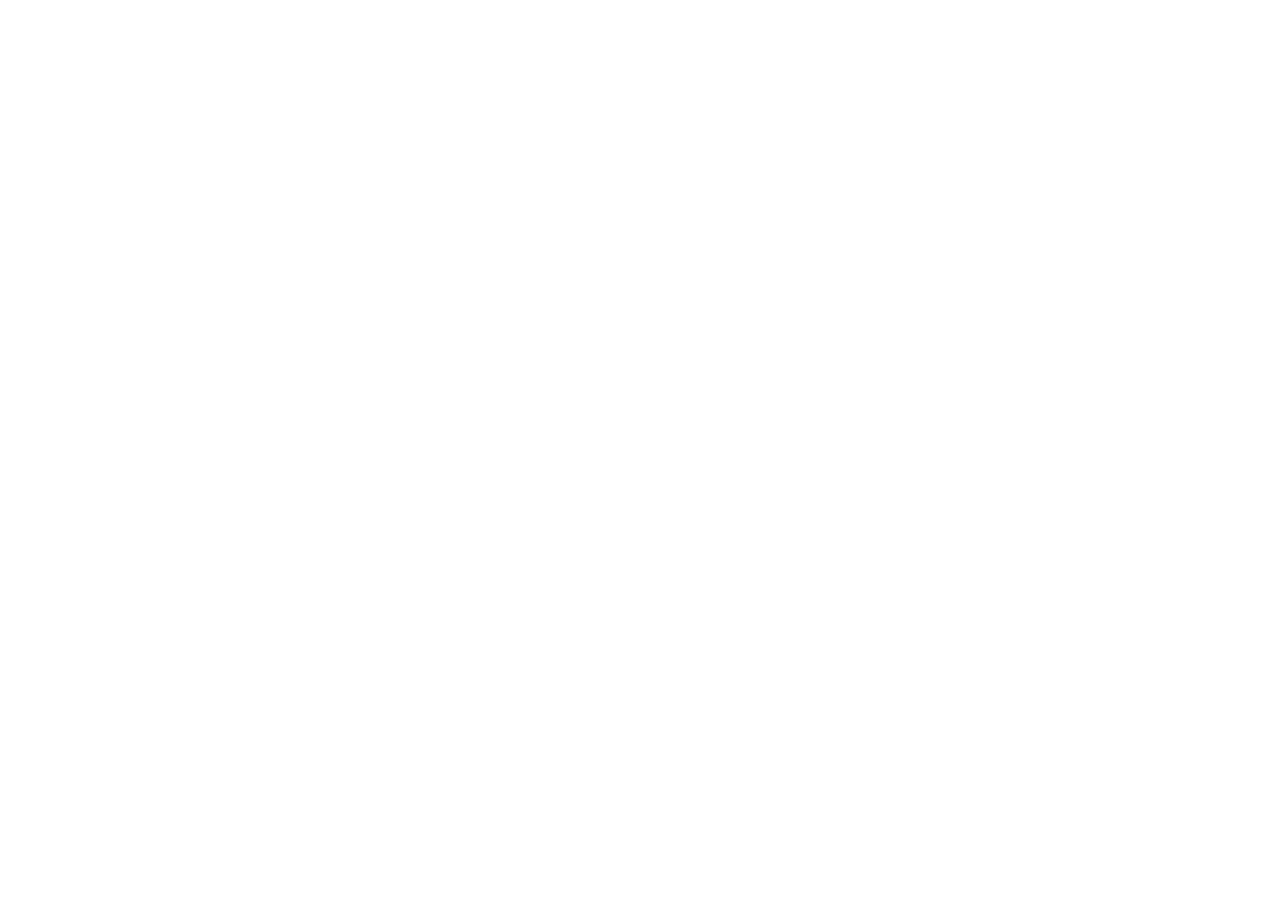
==== index.html @ b06f06a4 "works place changes" ====
<!DOCTYPE html>
<html lang="en">
  <head>
    <meta charset="UTF-8" />
    <meta name="viewport" content="width=device-width, initial-scale=1.0" />
    <title>Cricket-App</title>
</head>
<body>
    <!-- Ankush Works Place -->


    <!-- Rushabh Works Place -->


    
    <!-- Rishi Works Place -->
</body>
</html>
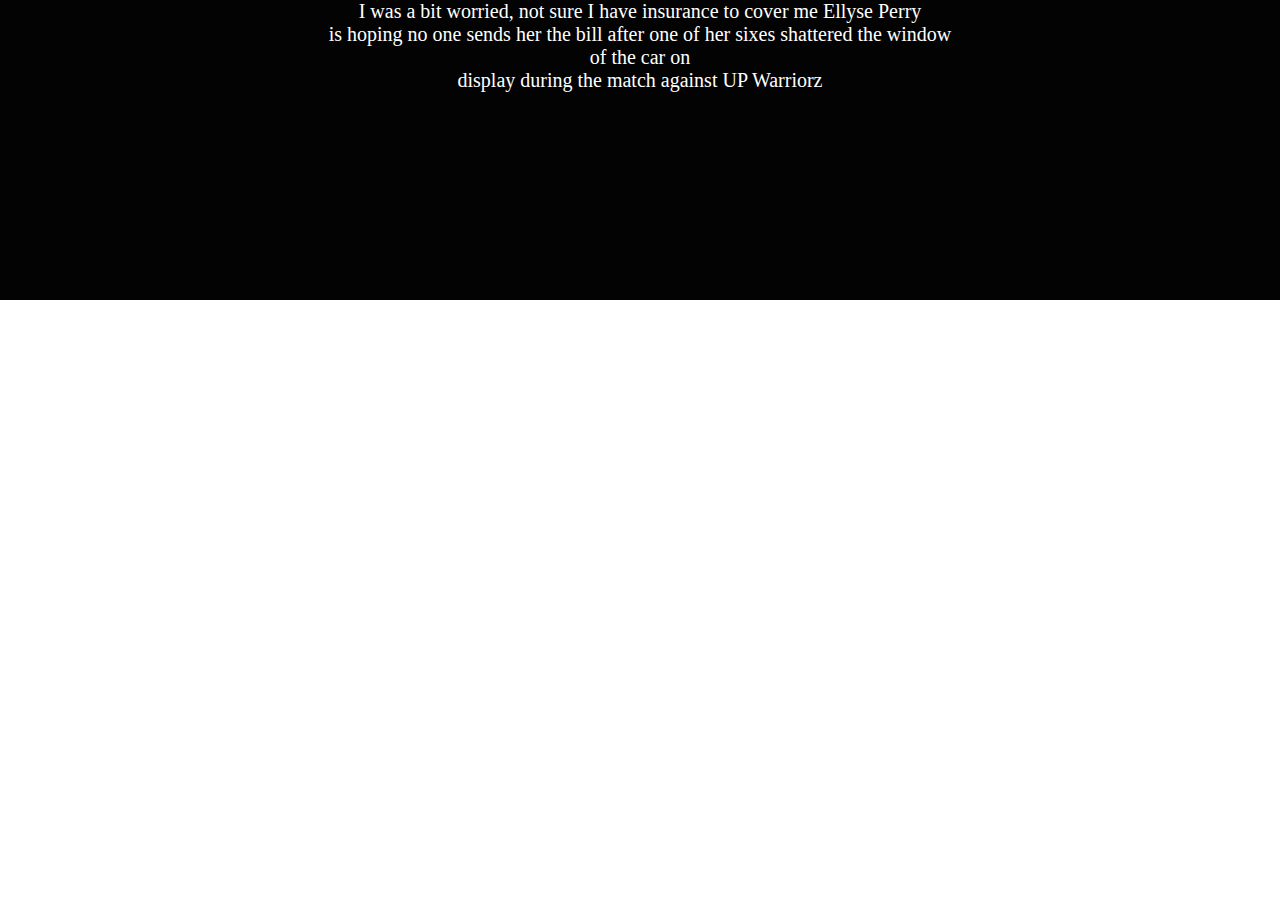
==== commit 28229ffe: "footer changes" ====
--- a/index.html
+++ b/index.html
@@ -1,18 +1,45 @@
 <!DOCTYPE html>
 <html lang="en">
-  <head>
+
+<head>
     <meta charset="UTF-8" />
     <meta name="viewport" content="width=device-width, initial-scale=1.0" />
     <title>Cricket-App</title>
+    <link rel="stylesheet" href="rishi.css">
 </head>
+
 <body>
     <!-- Ankush Works Place -->
 
+    
 
     <!-- Rushabh Works Place -->
 
 
-    
+
     <!-- Rishi Works Place -->
+    <footer>
+        <div id="footer-para">
+            <div class="text-center">
+                <p>
+                    I was a bit worried, not sure I have insurance to cover me
+                    Ellyse Perry
+                </p>
+                <p>
+                    is hoping no one sends her the bill after one of her sixes shattered the window of the car on
+                </p> 
+                <p>
+                    display during the match against UP Warriorz
+                </p>
+            </div>
+        </div>
+        <div id="footer-nav">
+
+        </div>
+        <div id="footer-copyright">
+
+        </div>
+    </footer>
 </body>
-</html>
+
+</html>--- a/rishi.css
+++ b/rishi.css
@@ -0,0 +1,25 @@
+*{
+    padding: 0;
+    margin: 0;
+    box-sizing: border-box;
+}
+/* Golbal Class */
+.text-center{
+    text-align: center;
+}
+
+/* Footer Css */
+
+#footer-para{
+    width: 100%;
+    background-color: #030303;
+    height: 300px;
+    color: white;
+}
+
+#footer-para p{
+    width: 50%;
+    margin: auto;
+    
+    font-size: 20px;
+}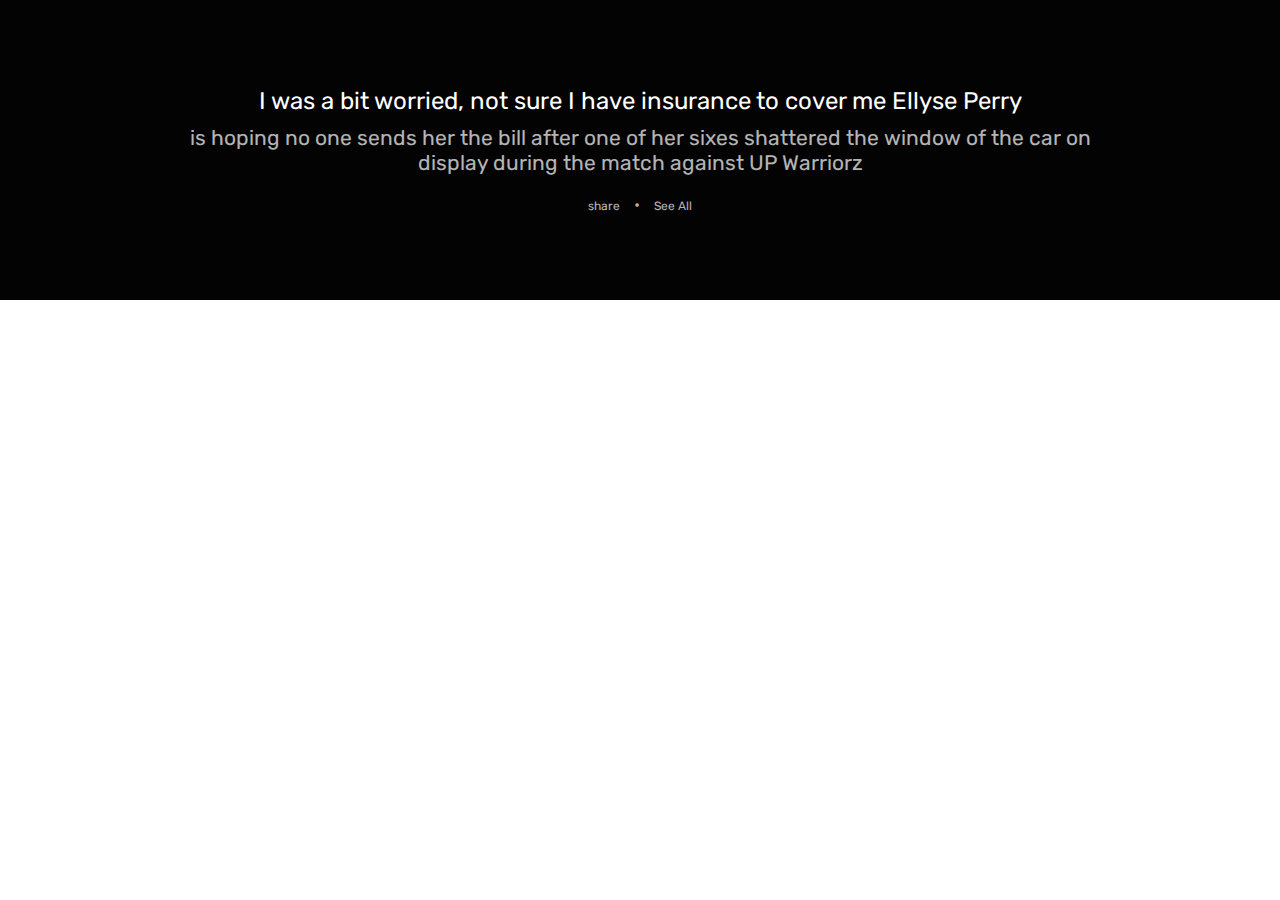
==== commit 75378ee8: "footer changes" ====
--- a/index.html
+++ b/index.html
@@ -11,7 +11,7 @@
 <body>
     <!-- Ankush Works Place -->
 
-    
+
 
     <!-- Rushabh Works Place -->
 
@@ -21,16 +21,22 @@
     <footer>
         <div id="footer-para">
             <div class="text-center">
-                <p>
-                    I was a bit worried, not sure I have insurance to cover me
-                    Ellyse Perry
+                <p class="text-24 margin-bottom-10">
+                    I was a bit worried, not sure I have insurance to cover me Ellyse Perry
                 </p>
-                <p>
+
+                <p class="text-seventy-percent text-21">
                     is hoping no one sends her the bill after one of her sixes shattered the window of the car on
-                </p> 
-                <p>
-                    display during the match against UP Warriorz
                 </p>
+                <p class="text-seventy-percent text-21">display during the match against UP Warriorz</p>
+
+                <p class="text-seventy-percent m-top">
+                    <span><a href="">share</a></span>
+                    <span>&#x2022;</span>
+                    <span><a href="">See All</a></span>
+                </p>
+
+
             </div>
         </div>
         <div id="footer-nav">
--- a/rishi.css
+++ b/rishi.css
@@ -1,3 +1,13 @@
+@import url('https://fonts.googleapis.com/css2?family=Rubik&display=swap');
+/* <uniquifier>: Use a unique and descriptive class name
+
+.rubik-<uniquifier> {
+  font-family: "Rubik", sans-serif;
+  font-optical-sizing: auto;
+  font-weight: 400;
+  font-style: normal;
+} */
+
 *{
     padding: 0;
     margin: 0;
@@ -8,18 +18,45 @@
     text-align: center;
 }
 
+.text-21{
+    font-size: 21px;
+}
+.text-24{
+    font-size: 24px;
+}
+.margin-bottom-10{
+    margin-bottom: 10px;
+}
+.text-seventy-percent{
+    opacity: 70%;
+}
+
 /* Footer Css */
+
+footer{
+    font-family: "Rubik",sans-serif;
+}
 
 #footer-para{
     width: 100%;
     background-color: #030303;
     height: 300px;
     color: white;
+    display: flex;
+    justify-content: center;
+    align-items: center;
 }
-
-#footer-para p{
-    width: 50%;
-    margin: auto;
-    
-    font-size: 20px;
+.m-top{
+    margin: 20px 0 0 0;
+}
+#footer-para span{
+    margin: 0 5px;
+}
+#footer-para span a{
+    text-decoration: none;
+    color: white;
+    font-size: 12px;
+}
+#footer-para span a:hover{
+    color: #027AB1;
 }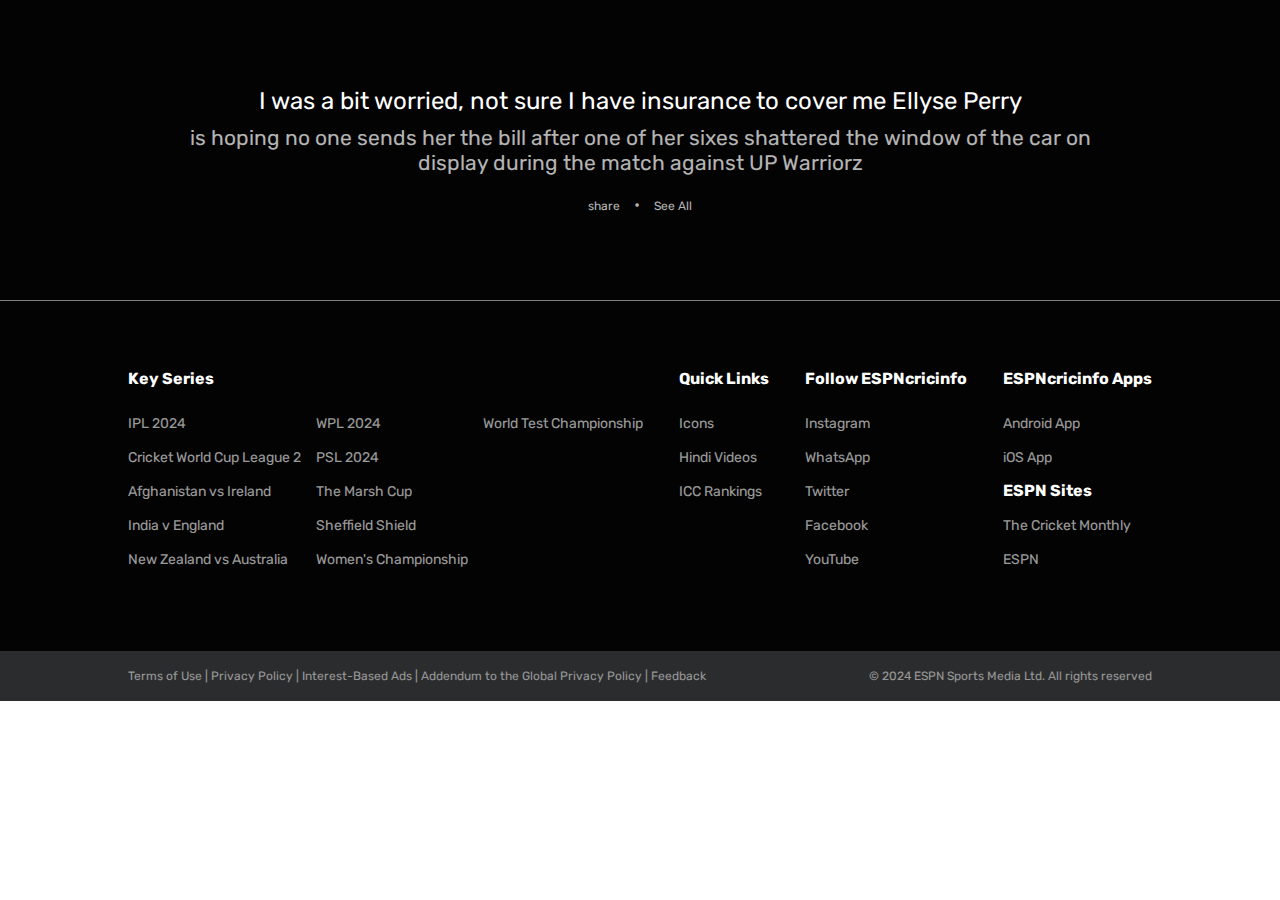
==== commit 6aa7984b: "footer complete" ====
--- a/index.html
+++ b/index.html
@@ -6,6 +6,7 @@
     <meta name="viewport" content="width=device-width, initial-scale=1.0" />
     <title>Cricket-App</title>
     <link rel="stylesheet" href="rishi.css">
+    <link rel="stylesheet" href="https://cdnjs.cloudflare.com/ajax/libs/font-awesome/6.5.1/css/all.min.css" integrity="sha512-DTOQO9RWCH3ppGqcWaEA1BIZOC6xxalwEsw9c2QQeAIftl+Vegovlnee1c9QX4TctnWMn13TZye+giMm8e2LwA==" crossorigin="anonymous" referrerpolicy="no-referrer" />
 </head>
 
 <body>
@@ -19,9 +20,11 @@
 
     <!-- Rishi Works Place -->
     <footer>
+        <!-- 1st part -->
         <div id="footer-para">
             <div class="text-center">
-                <p class="text-24 margin-bottom-10">
+                <p class="text-28"><i class="fa-solid fa-quote-left"></i></p>
+                <p class="text-24 mb-10">
                     I was a bit worried, not sure I have insurance to cover me Ellyse Perry
                 </p>
 
@@ -39,13 +42,95 @@
 
             </div>
         </div>
+
+        <hr width="100%" size="1" color="grey"/>
+
+        <!-- 2nd part -->
         <div id="footer-nav">
+            <div class="footer-nav-container">
+                <div class="footer-nav-conatiner-content">
+                    <!-- 1 -->
+                    <div id="nav-container-1">
+                        <h4 class="mb-10">Key Series</h4>
+                        <div id="nav-container-box">
+                            <div>
+                                <p><a href="#">IPL 2024</a></p>
+                                <p><a href="#">Cricket World Cup League 2</a></p>
+                                <p><a href="#">Afghanistan vs Ireland</a></p>
+                                <p><a href="#">India v England</a></p>
+                                <p><a href="#">New Zealand vs Australia</a></p>
+                            </div>
+                            <div>
+                                <p><a href="#">WPL 2024</a></p>
+                                <p><a href="#">PSL 2024</a></p>
+                                <p><a href="#">The Marsh Cup</a></p>
+                                <p><a href="#">Sheffield Shield</a></p>
+                                <p><a href="#">Women's Championship</a></p>
+                            </div>
+                            <div>
+                                <p><a href="#">World Test Championship</a></p>
+                            </div>
+                        </div>
+                    </div>
+                    <!-- 2 -->
+                    <div id="nav-container-1">
+                        <h4 class="mb-10">Quick Links</h4>
+                        <div id="nav-container-box">
+                            <div>
+                                <p><a href="#">Icons</a></p>
+                                <p><a href="#">Hindi Videos</a></p>
+                                <p><a href="#">ICC Rankings</a></p>
+                            </div>
+                        </div>
+                    </div>
+                    <!-- 3 -->
+                    <div id="nav-container-1">
+                        <h4 class="mb-10">Follow ESPNcricinfo</h4>
+                        <div id="nav-container-box">
+                            <div>
+                                <p><a href="#">Instagram</a></p>
+                                <p><a href="#">WhatsApp</a></p>
+                                <p><a href="#">Twitter</a></p>
+                                <p><a href="#">Facebook</a></p>
+                                <p><a href="#">YouTube</a></p>
+                            </div>
+                        </div>
+                    </div>
+                    <!-- 4 -->
+                    <div id="nav-container-1">
+                        <h4 class="mb-10">ESPNcricinfo Apps</h4>
+                        <div id="nav-container-box">
+                            <div>
+                                <p><a href="#">Android App</a></p>
+                                <p><a href="#">iOS App</a></p>
+                                <h4 class="mb-10">ESPN Sites</h4>
+                                <p><a href="#">The Cricket Monthly</a></p>
+                                <p><a href="#">ESPN</a></p>
+                            </div>
+                        </div>
+                    </div>
+                    
+                </div>
+            </div>
+        </div>
 
-        </div>
         <div id="footer-copyright">
-
+            <div class="copyright-box">
+                <div>
+                    <p>
+                        Terms of Use | Privacy Policy | Interest-Based Ads | Addendum to the Global Privacy Policy | Feedback 
+                    </p>
+                </div>
+                <div>
+                    <p>
+                        © 2024 ESPN Sports Media Ltd. All rights reserved
+                    </p>
+                </div>
+            </div>
         </div>
     </footer>
+
+    
 </body>
 
 </html>--- a/rishi.css
+++ b/rishi.css
@@ -24,7 +24,7 @@
 .text-24{
     font-size: 24px;
 }
-.margin-bottom-10{
+.mb-10{
     margin-bottom: 10px;
 }
 .text-seventy-percent{
@@ -33,6 +33,7 @@
 
 /* Footer Css */
 
+/* 1st part */
 footer{
     font-family: "Rubik",sans-serif;
 }
@@ -59,4 +60,64 @@
 }
 #footer-para span a:hover{
     color: #027AB1;
+}
+.text-28{
+    font-size: 28px;
+}
+
+/* 2nd part*/
+
+#footer-nav{
+    width: 100%;
+    height: 350px;
+    background-color: #030303;
+    display: flex;
+    align-items: center;
+}
+.footer-nav-container{
+    /* background-color: darkred; */
+    width: 100%;
+}
+.footer-nav-conatiner-content{
+    margin: 0 10%;
+    display: flex;
+    justify-content: space-between;
+    /* background-color: beige; */
+}
+#nav-container-1 h4{
+    color: white;
+}
+#nav-container-box{
+    display: flex;
+    gap: 15px;
+}
+#nav-container-box p{
+    margin: 15px 0;
+}
+#nav-container-box p a{
+    text-decoration: none;
+    color: white;
+    opacity: 60%;
+    font-size: 14px;
+}
+#nav-container-box p a:hover{
+    border-bottom: 0.5px solid white;
+}
+
+/* 3rd part (copyright) */
+#footer-copyright{
+    width: 100%;
+    height: 50px;
+    background-color: #2B2C2D;
+    display: flex;
+    align-items: center;
+}
+.copyright-box{
+    margin: auto;
+    width: 80%;
+    display: flex;
+    justify-content: space-between;
+    font-size: 12px;
+    color: white;
+    opacity: 50%;
 }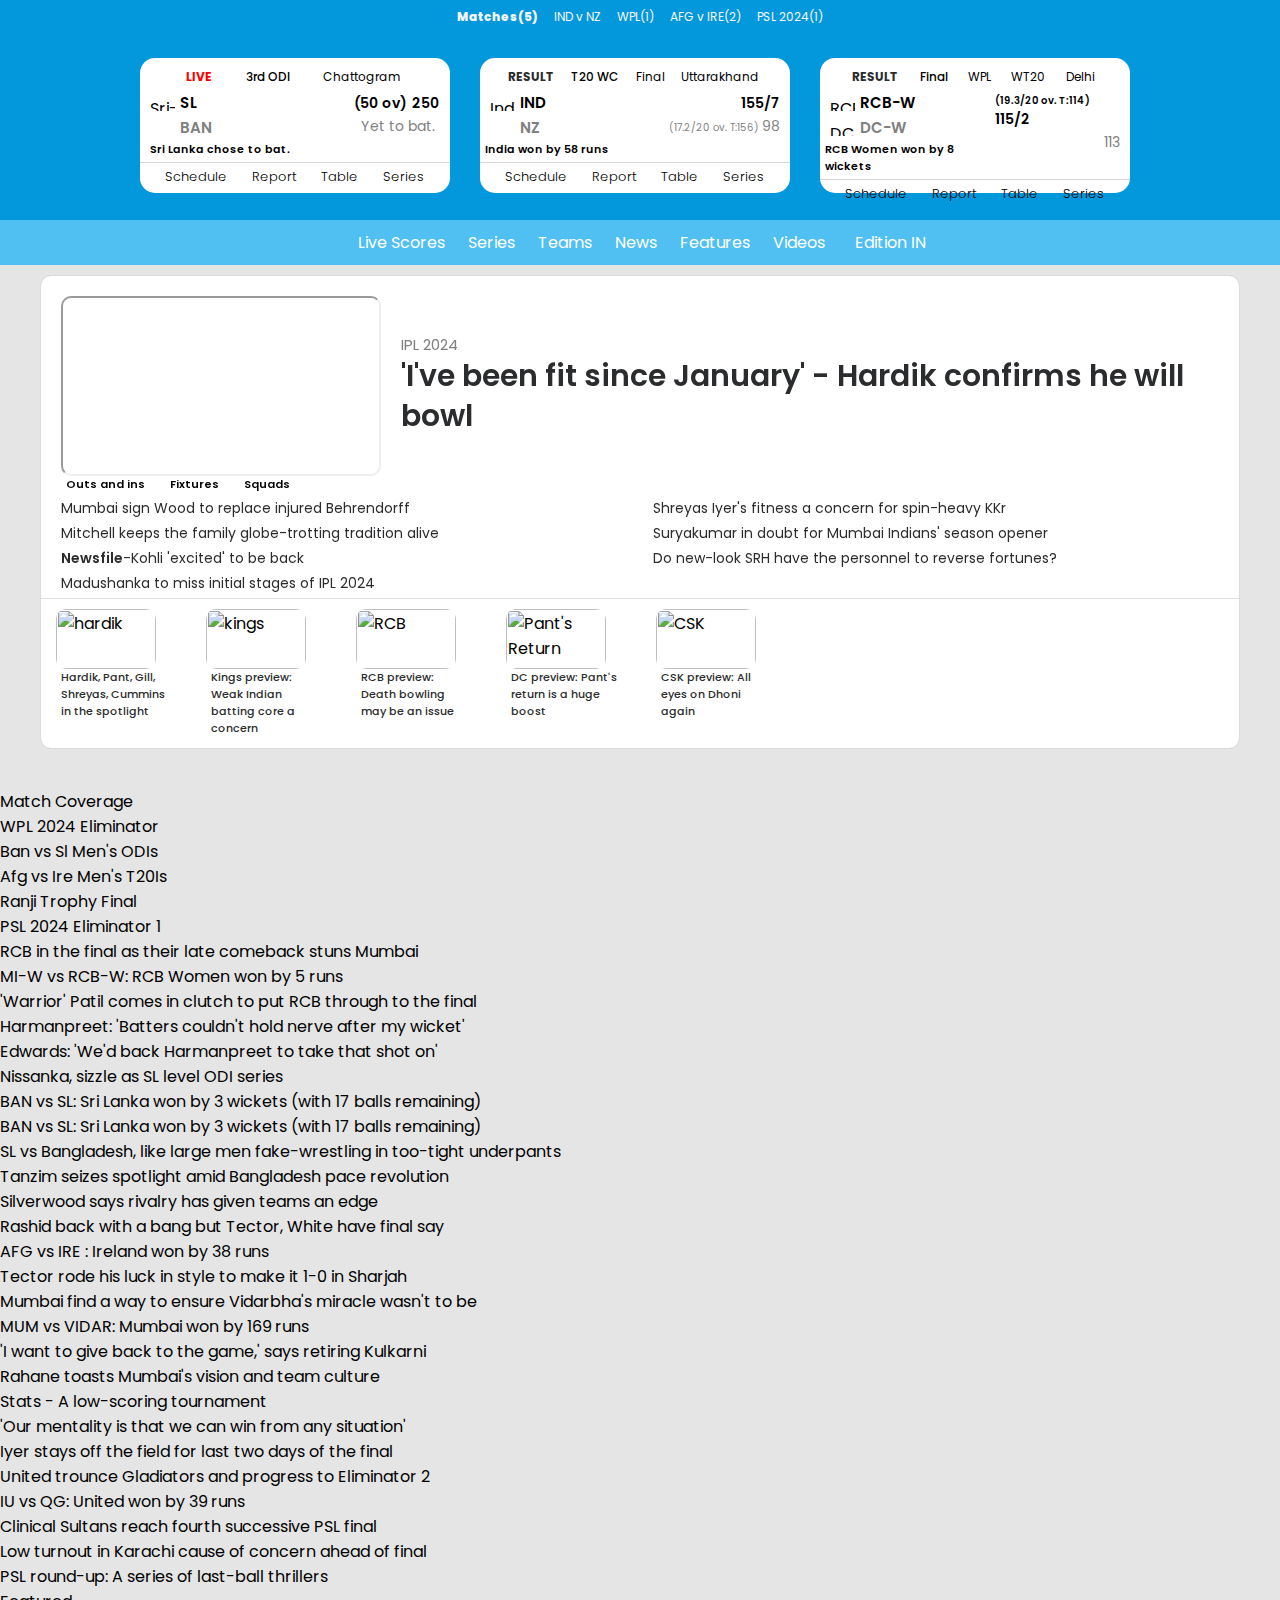
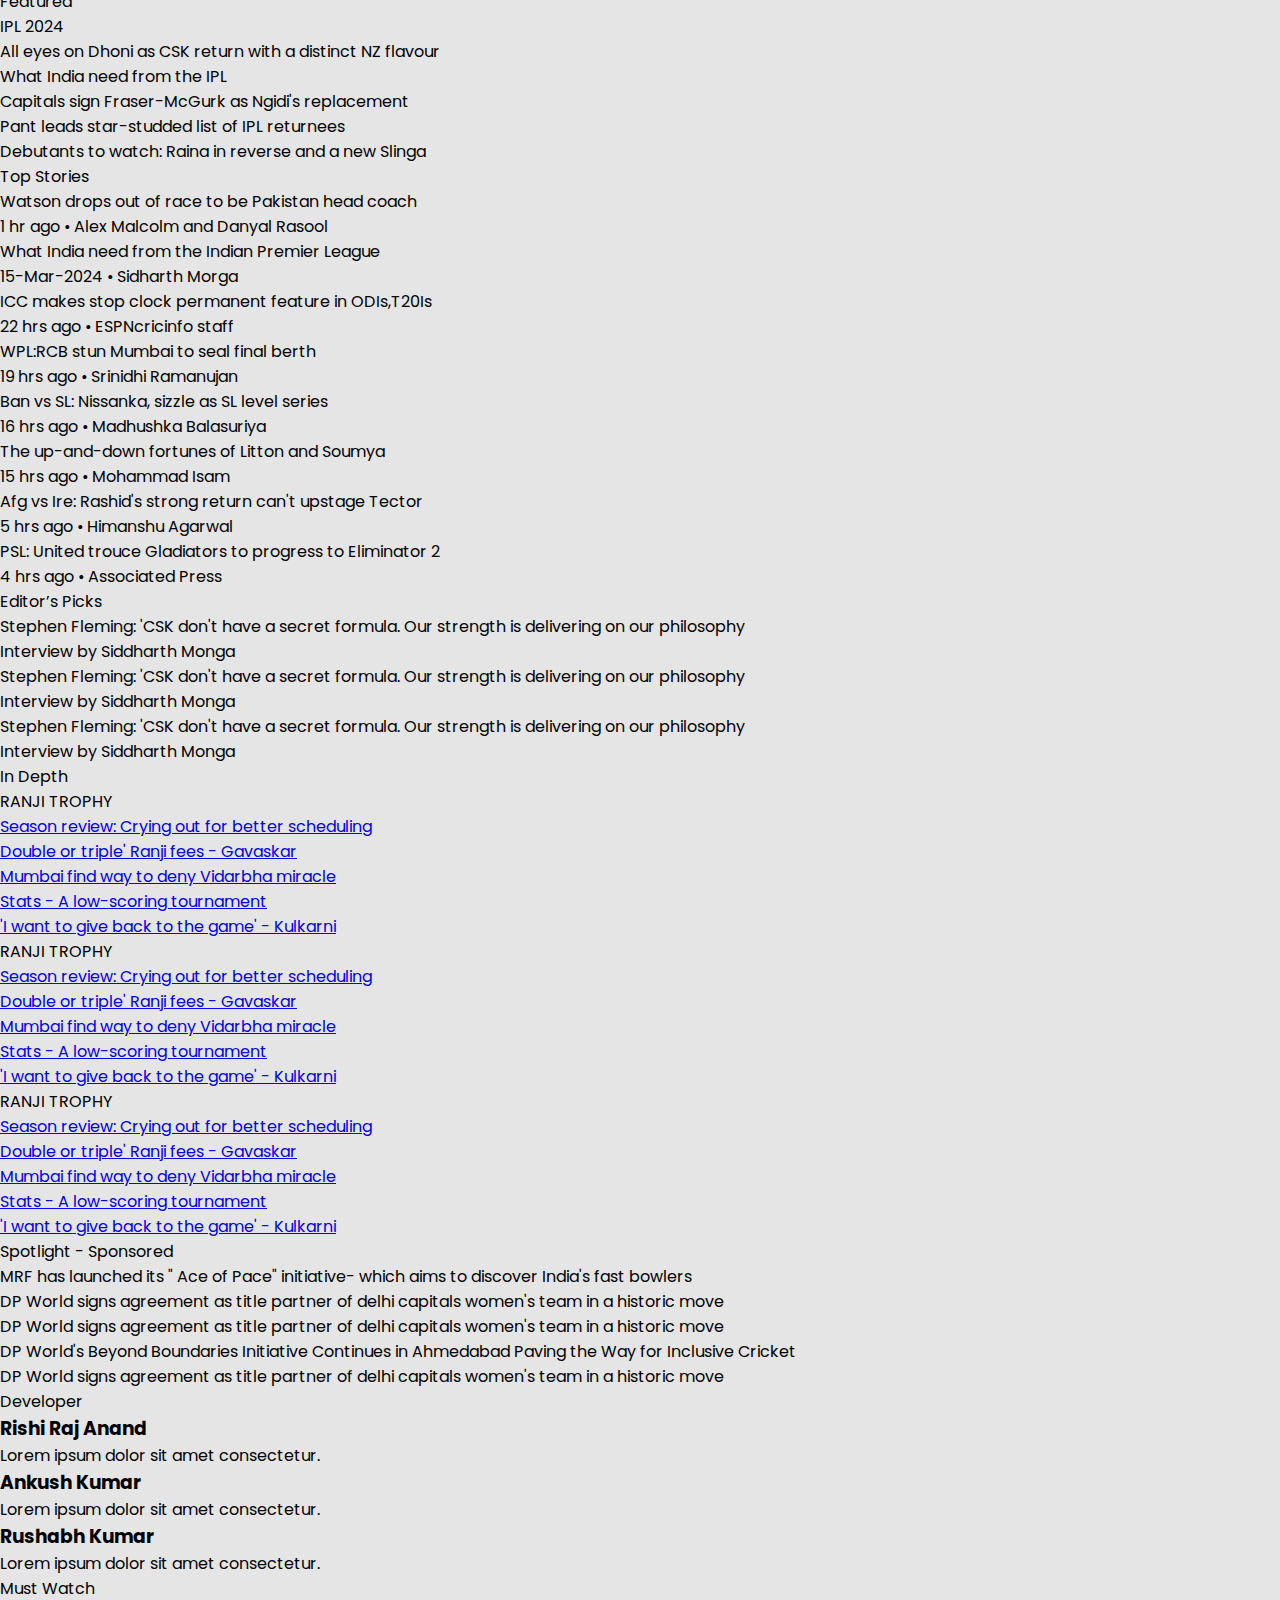
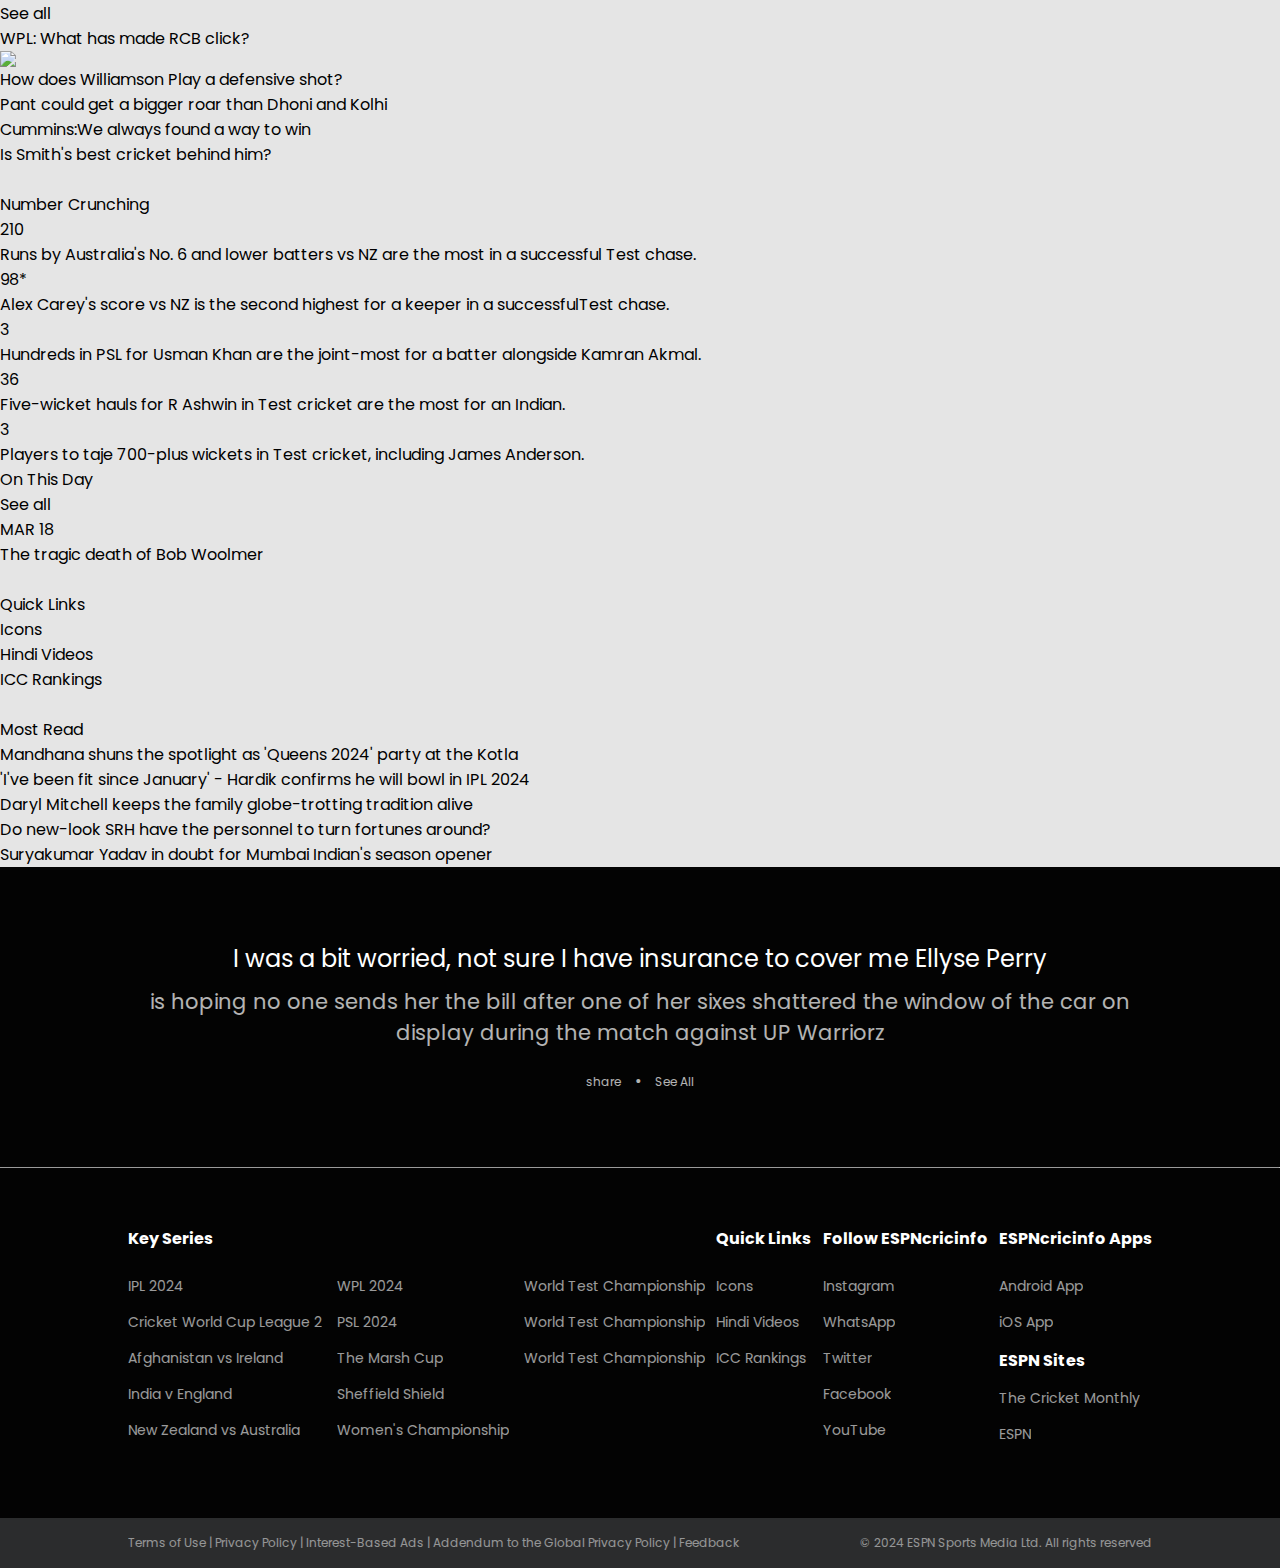
==== commit fe0e8be1: "score update by rishi" ====
--- a/index.html
+++ b/index.html
@@ -1,24 +1,1092 @@
-<!DOCTYPE html>
 <html lang="en">
-
 <head>
-    <meta charset="UTF-8" />
-    <meta name="viewport" content="width=device-width, initial-scale=1.0" />
-    <title>Cricket-App</title>
+    <meta charset="UTF-8">
+    <meta name="viewport" content="width=device-width, initial-scale=1.0">
+    <title>Document</title>
+    <link rel="stylesheet" href="rushabh.css">
     <link rel="stylesheet" href="rishi.css">
-    <link rel="stylesheet" href="https://cdnjs.cloudflare.com/ajax/libs/font-awesome/6.5.1/css/all.min.css" integrity="sha512-DTOQO9RWCH3ppGqcWaEA1BIZOC6xxalwEsw9c2QQeAIftl+Vegovlnee1c9QX4TctnWMn13TZye+giMm8e2LwA==" crossorigin="anonymous" referrerpolicy="no-referrer" />
+    <link rel="stylesheet" href="ankush.css">
+    <!-- Font-awesome link -->
+    <link rel="stylesheet" href="https://cdnjs.cloudflare.com/ajax/libs/font-awesome/6.5.1/css/all.min.css"
+        integrity="sha512-DTOQO9RWCH3ppGqcWaEA1BIZOC6xxalwEsw9c2QQeAIftl+Vegovlnee1c9QX4TctnWMn13TZye+giMm8e2LwA=="
+        crossorigin="anonymous" referrerpolicy="no-referrer" />
+    <!-- Remix-icon link -->
+    <link href="https://cdn.jsdelivr.net/npm/remixicon@4.2.0/fonts/remixicon.css" rel="stylesheet" />
 </head>
-
 <body>
-    <!-- Ankush Works Place -->
-
-
-
-    <!-- Rushabh Works Place -->
-
-
-
-    <!-- Rishi Works Place -->
+    <!-- ---------ankush---------- -->
+
+      <!-- SCORES -->
+      <nav>
+        <div class="header">
+            <p>Matches(5)</p>
+            <p>IND v NZ</p>
+            <p>WPL(1)</p>
+            <p>AFG v IRE(2)</p>
+            <p>PSL 2024(1)</p>
+        </div>
+        <div class="scores">
+            <div class="card">
+                <div class="card-nav">
+                    <p>LIVE</p>
+                    <p>3rd ODI</p>
+                    <p>Chattogram</p>
+                </div>
+                <div class="card-scores">
+                    <div class="flag">
+                        <div class="team">
+                            <img src="https://upload.wikimedia.org/wikipedia/commons/thumb/1/11/Flag_of_Sri_Lanka.svg/1200px-Flag_of_Sri_Lanka.svg.png"
+                                alt="Sri-Lanka-Flag" />
+                            <p style="font-weight: 600">SL</p>
+                        </div>
+                        <div class="team">
+                            <img src="https://upload.wikimedia.org/wikipedia/commons/thumb/f/f9/Flag_of_Bangladesh.svg/1200px-Flag_of_Bangladesh.svg.png"
+                                alt="" />
+                            <p style="color: gray">BAN</p>
+                        </div>
+                        
+                    </div>
+                    <div class="runs">
+                        <div class="first-run">
+                            <p class="over-count" id="over-count">(50 ov)</p>
+                            <p id="team-run">250</p>
+                        </div>
+                        <div class="second-run">
+                            <p id="second-team-over">Yet to bat.</p>
+                            <p id="second-team-run"></p>
+                        </div>
+                    </div>
+                </div>
+                <div id="over-runs">
+                    <p class="current" id="show-run">Sri Lanka chose to bat.</p>
+                    <p id="final-result"></p>
+                </div>
+                <div class="bottom">
+                    <p>Schedule</p>
+                    <p>Report</p>
+                    <p>Table</p>
+                    <p>Series</p>
+                </div>
+            </div>
+            <div class="card">
+                <div class="card-nav">
+                    <p style="color: #2b2c2d">RESULT</p>
+                    <p>T20 WC</p>
+                    <p>Final</p>
+                    <p>Uttarakhand</p>
+                </div>
+                <div class="card-scores">
+                    <div class="flag">
+                        <div class="team">
+                            <img src="https://upload.wikimedia.org/wikipedia/en/thumb/4/41/Flag_of_India.svg/1200px-Flag_of_India.svg.png"
+                                alt="Indian-Flag" />
+                            <p style="font-weight: 600">IND</p>
+                        </div>
+                        <div class="team">
+                            <img src="https://encrypted-tbn0.gstatic.com/images?q=tbn:ANd9GcTyaMYVM3TLnLYb-vsiLznwq7XEse8rh0qOs9okmGyYJdbqDDk_W3Qc4Gmx9vw8&s=10"
+                                alt="" />
+                            <p style="color: gray">NZ</p>
+                        </div>
+                        <p class="current">India won by 58 runs</p>
+                    </div>
+                    <div class="runs">
+                        <div class="first-run">
+                            <p>155/7</p>
+                        </div>
+                        <div class="second-run">
+                            <p><span style="font-size: 10px;">(17.2/20 ov. T:156) </span>98</p>
+                        </div>
+                    </div>
+                </div>
+                <div class="bottom">
+                    <p>Schedule</p>
+                    <p>Report</p>
+                    <p>Table</p>
+                    <p>Series</p>
+                </div>
+            </div>
+            <div class="card">
+                <div class="card-nav">
+                    <p style="color: #2b2c2d">RESULT</p>
+                    <p>Final</p>
+                    <p>WPL</p>
+                    <p>WT20</p>
+                    <p>Delhi</p>
+                </div>
+                <div class="card-scores">
+                    <div class="flag">
+                        <div class="team">
+                            <img src="https://www.tcscricket.com/wp-content/uploads/2023/03/WhatsApp-Image-2023-03-29-at-8.33.58-PM-7-247x247.jpeg"
+                                alt="RCB" />
+                            <p>RCB-W</p>
+                        </div>
+                        <div class="team">
+                            <img src="https://www.delhicapitals.in/static-assets/images/cssimages/logo.png" alt="DC" />
+                            <p style="color: gray">DC-W</p>
+                        </div>
+                        <p class="current">RCB Women won by 8 wickets</p>
+                    </div>
+                    <div class="runs">
+                        <div class="first-run">
+                            <p><span style="font-size: 10px;">(19.3/20 ov. T:114) </span>115/2</p>
+                        </div>
+                        <div class="second-run">
+                            <p>113</p>
+                        </div>
+                    </div>
+                </div>
+                <div class="bottom">
+                    <p>Schedule</p>
+                    <p>Report</p>
+                    <p>Table</p>
+                    <p>Series</p>
+                </div>
+            </div>
+        </div>
+    </nav>
+    <!-- NAVBAR -->
+    <div class="subnav">
+        <div class="container">
+            <img src="https://wassets.hscicdn.com/static/images/logo.png" alt="" />
+
+            <ul class="info">
+                <li class="dropdown" onmouseover="toggleDropdown(this, true)" onmouseout="toggleDropdown(this, false)">
+                    <a href="#" class="nav-link">Live Scores</a>
+                    <div class="dropdown-content">
+                        <a href="#">Schedule</a>
+                        <a href="#">Results</a>
+                        <a href="#">Season View</a>
+                        <a href="#">Month View</a>
+                    </div>
+                </li>
+
+                <li class="dropdown" onmouseover="toggleDropdown(this, true)" onmouseout="toggleDropdown(this, false)">
+                    <a href="#" class="nav-link">Series</a>
+                    <div class="dropdown-content">
+                        <a href="#">WPL 2024</a>
+                        <a href="#">IPL 2024</a>
+                        <a href="#">PSL 2024</a>
+                        <a href="#">African Games 2024</a>
+                    </div>
+                </li>
+
+                <li class="dropdown" onmouseover="toggleDropdown(this, true)" onmouseout="toggleDropdown(this, false)">
+                    <a href="#" class="nav-link">Teams</a>
+                    <div class="dropdown-content">
+                        <a href="#">India</a>
+                        <a href="#">Pakistan</a>
+                        <a href="#">New Zealand</a>
+                        <a href="#">England</a>
+                        <a href="#">Bangladesh</a>
+                    </div>
+                </li>
+
+                <li class="dropdown" onmouseover="toggleDropdown(this, true)" onmouseout="toggleDropdown(this, false)">
+                    <a href="#" class="nav-link">News</a>
+                    <div class="dropdown-content">
+                        <a href="#">News Home</a>
+                        <a href="#">Future of ODIs</a>
+                        <a href="#">Ball-tempering</a>
+                        <a href="#">Racism</a>
+                        <a href="#">Corruption</a>
+                    </div>
+                </li>
+
+                <li class="dropdown" onmouseover="toggleDropdown(this, true)" onmouseout="toggleDropdown(this, false)">
+                    <a href="#" class="nav-link">Features</a>
+                    <div class="dropdown-content">
+                        <a href="#">Features Home</a>
+                        <a href="#">Writers</a>
+                        <a href="#">On this day</a>
+                        <a href="#">Web Stories</a>
+                        <a href="#">Photo galleries</a>
+                    </div>
+                </li>
+
+                <li class="dropdown" onmouseover="toggleDropdown(this, true)" onmouseout="toggleDropdown(this, false)">
+                    <a href="#" class="nav-link">Videos</a>
+                    <div class="dropdown-content">
+                        <a href="#">Icons</a>
+                        <a href="#">Hindi Videos</a>
+                        <a href="#">Haa Ya Naa</a>
+                        <a href="#">25 Questions</a>
+                        <a href="#">Interview</a>
+                    </div>
+                </li>
+            </ul>
+
+            <ul class="sub-info">
+                <li>Edition IN</li>
+                <li><i class="icon ri-moon-fill"></i></li>
+                <li><i class="icon ri-notification-2-fill"></i></li>
+                <li><i class="icon ri-translate-2"></i></li>
+                <li><i class="icon ri-menu-fill"></i></li>
+                <li><i class="icon ri-search-2-line"></i></li>
+            </ul>
+        </div>
+    </div>
+    <!-- ---------rushabh---------- -->
+    <div class="ad-image0">
+        <img src="https://tpc.googlesyndication.com/simgad/16356043719695192050?" alt="">
+    </div>
+    <div id="middle">
+        <div id="middle-left">
+            <!-- ---------ankush---------- -->
+            <!-- <div class="main-container"> -->
+                <div class="hero">
+                    <!-- LEFT BOX (MAIN) -->
+                    <div class="hero-right">
+                        <div class="hero-right-top">
+                            <div class="hero-top-header">
+                                <div class="hero-header-left">
+                                    <iframe class="header-video"
+                                        src="https://www.youtube.com/embed/watch?v=3tLeV7nP8zU&ab_channel=SupercutAction">
+                                    </iframe>
+                                    <div class="video-bullets">
+                                        <p>Outs and ins</p>
+                                        <p>Fixtures</p>
+                                        <p>Squads</p>
+                                    </div>
+                                </div>
+                                <div class="hero-header-right">
+                                    <p>IPL 2024</p>
+                                    <h1>
+                                        'I've been fit since January' - Hardik confirms he will bowl
+                                    </h1>
+                                </div>
+                            </div>
+                            <div class="hero-bottom-bullets">
+                                <div class="hero-bottom-right">
+                                    <p>
+                                        <i class="ri-arrow-right-s-line"></i>Mumbai sign Wood to
+                                        replace injured Behrendorff
+                                    </p>
+                                    <p>
+                                        <i class="ri-arrow-right-s-line"></i>Mitchell keeps the family
+                                        globe-trotting tradition alive
+                                    </p>
+                                    <p>
+                                        <i class="ri-arrow-right-s-line"></i><span
+                                            style="font-weight: 600">Newsfile</span>-Kohli
+                                        'excited' to be back
+                                    </p>
+                                    <p>
+                                        <i class="ri-arrow-right-s-line"></i>Madushanka to miss
+                                        initial stages of IPL 2024
+                                    </p>
+                                </div>
+                                <div class="hero-bottom-left">
+                                    <p>
+                                        <i class="ri-arrow-right-s-line"></i>Shreyas Iyer's fitness a
+                                        concern for spin-heavy KKr
+                                    </p>
+                                    <p>
+                                        <i class="ri-arrow-right-s-line"></i>Suryakumar in doubt for
+                                        Mumbai Indians' season opener
+                                    </p>
+                                    <p>
+                                        <i class="ri-arrow-right-s-line"></i>Do new-look SRH have the
+                                        personnel to reverse fortunes?
+                                    </p>
+                                </div>
+                            </div>
+                        </div>
+                        <div class="hero-right-bottom">
+                            <div class="cards">
+                                <img src="https://img1.hscicdn.com/image/upload/f_auto,t_ds_wide_w_240/esci/media/motion/2024/0317/dm_240317_INET_CRIC_IPL2024_PREVIEWCONTENT_RUNORDER_CAPTAINS_GLOBAL/dm_240317_INET_CRIC_IPL2024_PREVIEWCONTENT_RUNORDER_CAPTAINS_GLOBAL.jpg"
+                                    alt="hardik" />
+                                <p>Hardik, Pant, Gill, Shreyas, Cummins in the spotlight</p>
+                            </div>
+                            <div class="cards">
+                                <img src="https://img1.hscicdn.com/image/upload/f_auto,t_ds_wide_w_240/lsci/db/PICTURES/CMS/359900/359990.6.jpg"
+                                    alt="kings" />
+                                <p>Kings preview: Weak Indian batting core a concern</p>
+                            </div>
+                            <div class="cards">
+                                <img src="https://img1.hscicdn.com/image/upload/f_auto,t_ds_wide_w_240/lsci/db/PICTURES/CMS/360200/360261.6.jpg"
+                                    alt="RCB" />
+                                <p>RCB preview: Death bowling may be an issue</p>
+                            </div>
+                            <div class="cards">
+                                <img src="https://img1.hscicdn.com/image/upload/f_auto,t_ds_wide_w_240/lsci/db/PICTURES/CMS/377700/377762.6.jpg"
+                                    alt="Pant's Return" />
+                                <p>DC preview: Pant's return is a huge boost</p>
+                            </div>
+                            <div class="cards">
+                                <img src="https://img1.hscicdn.com/image/upload/f_auto,t_ds_wide_w_240/lsci/db/PICTURES/CMS/360800/360823.6.jpg"
+                                    alt="CSK" />
+                                <p>CSK preview: All eyes on Dhoni again</p>
+                            </div>
+                        </div>
+                    </div>
+                </div>
+                <!-- </div> -->
+            <!-- ---------rushabh---------- -->
+            <div id="match-coverage">
+                <p class="coverage-head">
+                    Match Coverage
+                </p>
+                <div id="coverage-nav">
+                    <p class="coverageInfo" id="firstDI">WPL 2024 <span class="coverageSpan">Eliminator</span></p>
+                    <p class="coverageInfo" id="secondDI">Ban vs Sl <span class="coverageSpan">Men's ODIs</span></p>
+                    <p class="coverageInfo" id="thirdDI">Afg vs Ire <span class="coverageSpan">Men's T20Is</span></p>
+                    <p class="coverageInfo" id="fourthDI">Ranji Trophy <span class="coverageSpan">Final</span></p>
+                    <p class="coverageInfo" id="fifthDI"> PSL 2024 <span class="coverageSpan">Eliminator 1</span></p>
+                </div>
+            </div>
+            <div class="coverage-info" id="coverage-info1">
+                <div class="coverage-img">
+                    <img src="https://static.toiimg.com/thumb/imgsize-48644,msid-98426371,width-400,resizemode-4/98426371.jpg" alt="">
+                </div>
+                <div class="coverage-innerinfo">
+                    <p class="innerinfo-head">
+                        RCB in the final as their late comeback stuns Mumbai
+                    </p>
+                    <p class="innerinfo-result">
+                        MI-W vs RCB-W: RCB Women won by 5 runs
+                    </p>
+                    <ul>
+                        <li>
+                            <i class="fa-solid fa-chevron-right" style="color: dodgerblue;"></i> 'Warrior' Patil comes in clutch to put RCB through to the final
+                        </li>
+                        <li>
+                            <i class="fa-solid fa-chevron-right" style="color: dodgerblue;"></i> Harmanpreet: 'Batters couldn't hold nerve after my wicket'
+                        </li>
+                        <li>
+                            <i class="fa-solid fa-chevron-right" style="color: dodgerblue;"></i> Edwards: 'We'd back Harmanpreet to take that shot on'
+                        </li>
+                    </ul>
+                </div>
+            </div>
+            <div class="coverage-info" id="coverage-info2">
+                <div class="coverage-img">
+                    <img src="https://img1.hscicdn.com/image/upload/f_auto,t_ds_wide_w_400/lsci/db/PICTURES/CMS/377800/377834.6.jpg" alt="">
+                </div>
+                <div class="coverage-innerinfo">
+                    <p class="innerinfo-head">
+                        Nissanka, sizzle as SL level ODI series
+                    </p>
+                    <p class="innerinfo-result">
+                        BAN vs SL: Sri Lanka won by 3 wickets (with 17 balls remaining)
+                    </p>
+                    <ul>
+                        <li>
+                            <i class="fa-solid fa-chevron-right" style="color: dodgerblue;"></i> BAN vs SL: Sri Lanka won by 3 wickets (with 17 balls remaining)
+                        </li>
+                        <li>
+                            <i class="fa-solid fa-chevron-right" style="color: dodgerblue;"></i> SL vs Bangladesh, like large men fake-wrestling in too-tight underpants
+                        </li>
+                        <li>
+                            <i class="fa-solid fa-chevron-right" style="color: dodgerblue;"></i> Tanzim seizes spotlight amid Bangladesh pace revolution
+                        </li>
+                        <li>
+                            <i class="fa-solid fa-chevron-right" style="color: dodgerblue;"></i> Silverwood says rivalry has given teams an edge
+                        </li>
+                    </ul>
+                </div>
+            </div>
+            <div class="coverage-info" id="coverage-info3">
+                <div class="coverage-img">
+                    <img src="https://img1.hscicdn.com/image/upload/f_auto,t_ds_wide_w_480/lsci/db/PICTURES/CMS/377800/377854.6.jpg" alt="">
+                </div>
+                <div class="coverage-innerinfo">
+                    <p class="innerinfo-head">
+                        Rashid back with a bang but Tector, White have final say
+                    </p>
+                    <p class="innerinfo-result">
+                        AFG vs IRE : Ireland won by 38 runs
+                    </p>
+                    <ul>
+                        <li>
+                            <i class="fa-solid fa-chevron-right" style="color: dodgerblue;"></i> Tector rode his luck in style to make it 1-0 in Sharjah
+                        </li>
+                    </ul>
+                </div>
+            </div>
+            <div class="coverage-info" id="coverage-info4">
+                <div class="coverage-img">
+                    <img src="https://img1.hscicdn.com/image/upload/f_auto,t_ds_wide_w_400/lsci/db/PICTURES/CMS/377700/377785.6.jpg" alt="">
+                </div>
+                <div class="coverage-innerinfo">
+                    <p class="innerinfo-head">
+                        Mumbai find a way to ensure Vidarbha's miracle wasn't to be
+                    </p>
+                    <p class="innerinfo-result">
+                        MUM vs VIDAR: Mumbai won by 169 runs
+                    </p>
+                    <ul>
+                        <li>
+                            <i class="fa-solid fa-chevron-right" style="color: dodgerblue;"></i> 'I want to give back to the game,' says retiring Kulkarni
+                        </li>
+                        <li>
+                            <i class="fa-solid fa-chevron-right" style="color: dodgerblue;"></i> Rahane toasts Mumbai's vision and team culture
+                        </li>
+                        <li>
+                            <i class="fa-solid fa-chevron-right" style="color: dodgerblue;"></i> Stats - A low-scoring tournament
+                        </li>
+                        <li>
+                            <i class="fa-solid fa-chevron-right" style="color: dodgerblue;"></i> 'Our mentality is that we can win from any situation'
+                        </li>
+                        <li>
+                            <i class="fa-solid fa-chevron-right" style="color: dodgerblue;"></i> Iyer stays off the field for last two days of the final
+                        </li>
+                    </ul>
+                </div>
+            </div>
+            <div class="coverage-info" id="coverage-info5">
+                <div class="coverage-img">
+                    <img src="https://img1.hscicdn.com/image/upload/f_auto,t_ds_wide_w_400/lsci/db/PICTURES/CMS/377800/377852.6.jpg" alt="">
+                </div>
+                <div class="coverage-innerinfo">
+                    <p class="innerinfo-head">
+                        United trounce Gladiators and progress to Eliminator 2
+                    </p>
+                    <p class="innerinfo-result">
+                        IU vs QG: United won by 39 runs
+                    </p>
+                    <ul>
+                        <li>
+                            <i class="fa-solid fa-chevron-right" style="color: dodgerblue;"></i> Clinical Sultans reach fourth successive PSL final
+                        </li>
+                        <li>
+                            <i class="fa-solid fa-chevron-right" style="color: dodgerblue;"></i> Low turnout in Karachi cause of concern ahead of final
+                        </li>
+                        <li>
+                            <i class="fa-solid fa-chevron-right" style="color: dodgerblue;"></i> PSL round-up: A series of last-ball thrillers
+                        </li>
+                    </ul>
+                </div>
+            </div>
+             <!-- -------------------featured-------------------- -->
+             <div id="featured-head">
+                <p class="featured-head">
+                    Featured
+                </p>
+             </div>
+        <div id="featured">
+            <div class="featured-img">
+                <img src="https://img1.hscicdn.com/image/upload/f_auto,t_ds_wide_w_720/lsci/db/PICTURES/CMS/360800/360823.6.jpg" alt="">
+            </div>
+            <div class="featured-info">
+                <p class="featured-innerinfo">
+                    IPL 2024
+                </p>
+                <p class="innerinfo-head">
+                    All eyes on Dhoni as CSK return with a distinct NZ flavour
+                </p>
+                <ul>
+                    <li>
+                        <i class="fa-solid fa-chevron-right" style="color: dodgerblue;"></i> What India need from the IPL
+                    </li>
+                    <li>
+                        <i class="fa-solid fa-chevron-right" style="color: dodgerblue;"></i> Capitals sign Fraser-McGurk as Ngidi's replacement
+                    </li>
+                    <li>
+                        <i class="fa-solid fa-chevron-right" style="color: dodgerblue;"></i> Pant leads star-studded list of IPL returnees
+                    </li>
+                    <li>
+                        <i class="fa-solid fa-chevron-right" style="color: dodgerblue;"></i> Debutants to watch: Raina in reverse and a new Slinga
+                    </li>
+                </ul>
+            </div>
+        </div>
+        <!-- -----------------------top stories--------------------------------- -->
+        <div id="top-stories-head">
+            <p class="top-stories-head">
+                Top Stories
+            </p>
+        </div>
+        <div id="top-stories">
+            
+            <section id="top-stories-section1">
+                <div class="top-stories-info">
+                    <div class="part1">
+                        <div class="top-stories-img">
+                            <img src="https://img1.hscicdn.com/image/upload/f_auto,t_ds_wide_w_160/lsci/db/PICTURES/CMS/377500/377510.6.jpg" alt="">
+                        </div>
+                        <div class="top-stories-innerinfo">
+                            <p class="top-stories-heading">
+                                Watson drops out of race to be Pakistan head coach
+                            </p>
+                            <p class="top-stories-detail">
+                                1 hr ago • Alex Malcolm and Danyal Rasool
+                            </p>
+                        </div>
+                    </div>
+                    <div class="part2">
+                        <div class="top-stories-img">
+                            <img src="https://img1.hscicdn.com/image/upload/f_auto,t_ds_wide_w_160/lsci/db/PICTURES/CMS/371600/371662.6.jpg" alt="">
+                        </div>
+                        <div class="top-stories-innerinfo">
+                            <p class="top-stories-heading">
+                                What India need from the Indian Premier League
+                            </p>
+                            <p class="top-stories-detail">
+                                15-Mar-2024 • Sidharth Morga
+                            </p>
+                        </div>
+                    </div>
+                </div>
+            </section>
+            <section id="top-stories-section2">
+                <div class="top-stories-info">
+                    <div class="part1">
+                        <div class="top-stories-img">
+                            <img src="https://img1.hscicdn.com/image/upload/f_auto,t_ds_wide_w_160/lsci/db/PICTURES/CMS/353700/353781.6.jpg" alt="">
+                        </div>
+                        <div class="top-stories-innerinfo">
+                            <p class="top-stories-heading">
+                                ICC makes stop clock permanent feature in ODIs,T20Is
+                            </p>
+                            <p class="top-stories-detail">
+                                22 hrs ago • ESPNcricinfo staff
+                            </p>
+                        </div>
+                    </div>
+                    <div class="part2">
+                        <div class="top-stories-img">
+                            <img src="https://img1.hscicdn.com/image/upload/f_auto,t_ds_wide_w_160/lsci/db/PICTURES/CMS/377800/377846.6.jpg" alt="">
+                        </div>
+                        <div class="top-stories-innerinfo">
+                            <p class="top-stories-heading">
+                                WPL:RCB stun Mumbai to seal final berth
+                            </p>
+                            <p class="top-stories-detail">
+                                19 hrs ago • Srinidhi Ramanujan
+                            </p>
+                        </div>
+                    </div>
+                </div>
+            </section>
+            <section id="top-stories-section3">
+                <div class="top-stories-info">
+                   <div class="part1">
+                    <div class="top-stories-img">
+                        <img src="https://img1.hscicdn.com/image/upload/f_auto,t_ds_wide_w_160/lsci/db/PICTURES/CMS/377800/377833.6.jpg" alt="">
+                    </div>
+                    <div class="top-stories-innerinfo">
+                        <p class="top-stories-heading">
+                            Ban vs SL: Nissanka, sizzle as SL level series
+                        </p>
+                        <p class="top-stories-detail">
+                            16 hrs ago • Madhushka Balasuriya
+                        </p>
+                    </div>
+                   </div>
+                    <div class="part2">
+                        <div class="top-stories-img">
+                            <img src="https://img1.hscicdn.com/image/upload/f_auto,t_ds_wide_w_160/lsci/db/PICTURES/CMS/377800/377803.6.jpg" alt="">
+                        </div>
+                        <div class="top-stories-innerinfo">
+                            <p class="top-stories-heading">
+                                The up-and-down fortunes of Litton and Soumya
+                            </p>
+                            <p class="top-stories-detail">
+                                15 hrs ago • Mohammad Isam
+                            </p>
+                        </div>
+                    </div>
+                </div>
+            </section>
+            <section id="top-stories-section4">
+                <div class="top-stories-info">
+                    <div class="part1 lastdiv">
+                        <div class="top-stories-img">
+                            <img src="https://img1.hscicdn.com/image/upload/f_auto,t_ds_wide_w_160/lsci/db/PICTURES/CMS/377800/377854.6.jpg" alt="" >
+                        </div>
+                        <div class="top-stories-innerinfo">
+                            <p class="top-stories-heading">
+                                Afg vs Ire: Rashid's strong return can't upstage Tector
+                            </p>
+                            <p class="top-stories-detail">
+                                5 hrs ago • Himanshu Agarwal
+                            </p>
+                        </div>
+                    </div>
+                    <div class="part2 lastdiv">
+                        <div class="top-stories-img">
+                            <img src="https://img1.hscicdn.com/image/upload/f_auto,t_ds_wide_w_160/lsci/db/PICTURES/CMS/377800/377852.6.jpg" alt="" >
+                        </div>
+                        <div class="top-stories-innerinfo">
+                            <p class="top-stories-heading">
+                                PSL: United trouce Gladiators to progress to Eliminator 2
+                            </p>
+                            <p class="top-stories-detail">
+                                4 hrs ago • Associated Press
+                            </p>
+                        </div>
+                    </div>
+                </div>
+            </section>
+        </div>
+        <!-- ---------rishi---------- -->
+        <!------------------------ Editor’s Picks Section ------------------------>
+        <div class="main">
+            <div class="editor">
+                <div class="editor-heading">
+                    <p>Editor’s Picks</p>
+                </div>
+                <div class="editor-body">
+                    <div class="editor-box bg-black">
+                        <div>
+                            <img src="https://img1.hscicdn.com/image/upload/f_auto,t_ds_wide_w_640,q_50/lsci/db/PICTURES/CMS/377700/377782.6.jpg"
+                                alt="">
+                        </div>
+                        <div class="editor-box-para">
+                            <p>
+                                Stephen Fleming: 'CSK don't have a secret formula. Our strength is delivering on our
+                                philosophy
+                            </p>
+                            <span>Interview by Siddharth Monga</span>
+                        </div>
+                    </div>
+                    <div class="editor-box bg-black">
+                        <div>
+                            <img src="https://img1.hscicdn.com/image/upload/f_auto,t_ds_wide_w_640,q_50/lsci/db/PICTURES/CMS/377900/377915.6.jpg"
+                                alt="">
+                        </div>
+                        <div class="editor-box-para">
+                            <p>
+                                Stephen Fleming: 'CSK don't have a secret formula. Our strength is delivering on our
+                                philosophy
+                            </p>
+                            <span>Interview by Siddharth Monga</span>
+                        </div>
+                    </div>
+                    <div class="editor-box bg-black">
+                        <div>
+                            <img src="https://img1.hscicdn.com/image/upload/f_auto,t_ds_wide_w_640,q_50/lsci/db/PICTURES/CMS/309900/309965.6.jpg"
+                                alt="">
+                        </div>
+                        <div class="editor-box-para">
+                            <p>
+                                Stephen Fleming: 'CSK don't have a secret formula. Our strength is delivering on our
+                                philosophy
+                            </p>
+                            <span>Interview by Siddharth Monga</span>
+                        </div>
+                    </div>
+
+                </div>
+            </div>
+        </div>
+        <!------------------------ In Depth Section ------------------------>
+        <div class="depth">
+            <div class="editor">
+                <div class="editor-heading">
+                    <p>In Depth</p>
+                </div>
+                <div class="editor-body">
+                    <div class="editor-box">
+                        <div>
+                            <img src="https://img1.hscicdn.com/image/upload/f_auto,t_ds_wide_w_640,q_50/lsci/db/PICTURES/CMS/377800/377894.6.jpg"
+                                alt="">
+                        </div>
+                        <div class="editor-box-para">
+                            <div class="editor-box-head">
+                                <span>RANJI TROPHY</span>
+                            </div>
+                            <div class="editor-box-para-link">
+                                <div>
+                                    <p><i class="fa-solid fa-greater-than"></i></p>
+                                    <p><a href="#">Season review: Crying out for better scheduling</a> </p>
+                                </div>
+                                <div>
+                                    <p><i class="fa-solid fa-greater-than"></i></p>
+                                    <p><a href="#">Double or triple' Ranji fees - Gavaskar</a> </p>
+                                </div>
+                                <div>
+                                    <p><i class="fa-solid fa-greater-than"></i></p>
+                                    <p><a href="#">Mumbai find way to deny Vidarbha miracle</a> </p>
+                                </div>
+                                <div>
+                                    <p><i class="fa-solid fa-greater-than"></i></p>
+                                    <p><a href="#">Stats - A low-scoring tournament</a> </p>
+                                </div>
+                                <div>
+                                    <p><i class="fa-solid fa-greater-than"></i></p>
+                                    <p><a href="#">'I want to give back to the game' - Kulkarni</a> </p>
+                                </div>
+                            </div>
+                        </div>
+                    </div>
+                    <div class="editor-box">
+                        <div>
+                            <img src="https://img1.hscicdn.com/image/upload/f_auto,t_ds_wide_w_640,q_50/esci/media/motion/2024/0313/Int_240313_CRIC_Analysis_Sthalekar_Pant_could_get_a_bigger_roar_than_Dhoni_and_Kohli_2024314/Int_240313_CRIC_Analysis_Sthalekar_Pant_could_get_a_bigger_roar_than_Dhoni_and_Kohli_2024314.jpg"
+                                alt="">
+                        </div>
+                        <div class="editor-box-para">
+                            <div class="editor-box-head">
+                                <span>RANJI TROPHY</span>
+                            </div>
+                            <div class="editor-box-para-link">
+                                <div>
+                                    <p><i class="fa-solid fa-greater-than"></i></p>
+                                    <p><a href="#">Season review: Crying out for better scheduling</a> </p>
+                                </div>
+                                <div>
+                                    <p><i class="fa-solid fa-greater-than"></i></p>
+                                    <p><a href="#">Double or triple' Ranji fees - Gavaskar</a> </p>
+                                </div>
+                                <div>
+                                    <p><i class="fa-solid fa-greater-than"></i></p>
+                                    <p><a href="#">Mumbai find way to deny Vidarbha miracle</a> </p>
+                                </div>
+                                <div>
+                                    <p><i class="fa-solid fa-greater-than"></i></p>
+                                    <p><a href="#">Stats - A low-scoring tournament</a> </p>
+                                </div>
+                                <div>
+                                    <p><i class="fa-solid fa-greater-than"></i></p>
+                                    <p><a href="#">'I want to give back to the game' - Kulkarni</a> </p>
+                                </div>
+                            </div>
+                        </div>
+                    </div>
+                    <div class="editor-box">
+                        <div>
+                            <img src="https://img1.hscicdn.com/image/upload/f_auto,t_ds_wide_w_640,q_50/lsci/db/PICTURES/CMS/377700/377786.6.jpg"
+                                alt="">
+                        </div>
+                        <div class="editor-box-para">
+                            <div class="editor-box-head">
+                                <span>RANJI TROPHY</span>
+                            </div>
+                            <div class="editor-box-para-link">
+                                <div>
+                                    <p><i class="fa-solid fa-greater-than"></i></p>
+                                    <p><a href="#">Season review: Crying out for better scheduling</a> </p>
+                                </div>
+                                <div>
+                                    <p><i class="fa-solid fa-greater-than"></i></p>
+                                    <p><a href="#">Double or triple' Ranji fees - Gavaskar</a> </p>
+                                </div>
+                                <div>
+                                    <p><i class="fa-solid fa-greater-than"></i></p>
+                                    <p><a href="#">Mumbai find way to deny Vidarbha miracle</a> </p>
+                                </div>
+                                <div>
+                                    <p><i class="fa-solid fa-greater-than"></i></p>
+                                    <p><a href="#">Stats - A low-scoring tournament</a> </p>
+                                </div>
+                                <div>
+                                    <p><i class="fa-solid fa-greater-than"></i></p>
+                                    <p><a href="#">'I want to give back to the game' - Kulkarni</a> </p>
+                                </div>
+                            </div>
+                        </div>
+                    </div>
+
+
+                </div>
+            </div>
+        </div>
+        <!------------------------ Spotlight Section ------------------------>
+        <div class="spotlight">
+            <div class="spotlight-heading">
+                <p>Spotlight - Sponsored</p>
+            </div>
+            <div class="spotlight-content">
+                <p>
+                    <i class="fa-solid fa-greater-than"></i>
+                    <span>
+                        MRF has launched its " Ace of Pace" initiative- which aims to discover India's fast bowlers
+                    </span>
+                </p>
+                <p>
+                    <i class="fa-solid fa-greater-than"></i>
+                    <span>
+                        DP World signs agreement as title partner of delhi capitals women's team in a historic move
+                    </span>
+                </p>
+                <p>
+                    <i class="fa-solid fa-greater-than"></i>
+                    <span>
+                        DP World signs agreement as title partner of delhi capitals women's team in a historic move
+                    </span>
+                </p>
+                <p>
+                    <i class="fa-solid fa-greater-than"></i>
+                    <span>
+                        DP World's Beyond Boundaries Initiative Continues in Ahmedabad Paving the Way for Inclusive
+                        Cricket
+                    </span>
+                </p>
+                <p>
+                    <i class="fa-solid fa-greater-than"></i>
+                    <span>
+                        DP World signs agreement as title partner of delhi capitals women's team in a historic move
+                    </span>
+                </p>
+            </div>
+        </div>
+        <!------------------------ Developer Section ------------------------>
+    <div class="developer-container">
+        <div class="developer-head">
+            <p>Developer</p>
+        </div>
+        <div class="developer-body">
+            <div class="developer-main-box">
+                <div class="developer-box-1">
+                    <h3>Rishi Raj Anand</h3>
+                    <p>Lorem ipsum dolor sit amet consectetur.</p>
+                </div>
+                <div class="developer-box-2">
+                    <img src="https://img1.hscicdn.com/image/upload/f_auto,t_h_100/lsci/db/PICTURES/CMS/314600/314662.png"
+                        alt="">
+                </div>
+            </div>
+            <div class="developer-main-box">
+                <div class="developer-box-1">
+                    <h3>Ankush Kumar</h3>
+                    <p>Lorem ipsum dolor sit amet consectetur.</p>
+                </div>
+                <div class="developer-box-2">
+                    <img src="https://img1.hscicdn.com/image/upload/f_auto,t_h_100/lsci/db/PICTURES/CMS/314600/314662.png"
+                        alt="">
+                </div>
+            </div>
+            <div class="developer-main-box">
+                <div class="developer-box-1">
+                    <h3>Rushabh Kumar</h3>
+                    <p>Lorem ipsum dolor sit amet consectetur.</p>
+                </div>
+                <div class="developer-box-2">
+                    <img src="https://img1.hscicdn.com/image/upload/f_auto,t_h_100/lsci/db/PICTURES/CMS/314600/314662.png"
+                        alt="">
+                </div>
+            </div>
+        </div>
+    </div>
+        </div>
+        <!-- -----------------------right side-------------------- -->
+        <div id="middle-right">
+            <!-- --------------------------must watch-------------------- -->
+            <div id="must-watch">
+                <div class="must-watch-top">
+                    <p class="must-watch-head">
+                        Must Watch
+                    </p>
+                    <p class="see-all">
+                        See all
+                    </p>
+                </div>
+                <div id="must-watch-pics">
+                    <div id="pic-no1">
+                        <div class="must-watch-pic">
+                            <img src="https://img1.hscicdn.com/image/upload/f_auto,t_ds_wide_w_320/esci/media/motion/2024/0313/dm_240313_smriti_1303/dm_240313_smriti_1303.jpg" alt="">
+                        </div>
+                        <div class="must-watch-content">
+                            WPL: What has made RCB click?
+                        </div>
+                        <div class="circle-icons">
+                            <i class="fa-solid fa-circle iconCircle"></i>
+                            <i class="fa-regular fa-circle iconCircle"></i>
+                            <i class="fa-regular fa-circle iconCircle"></i>
+                            <i class="fa-regular fa-circle iconCircle"></i>
+                            <i class="fa-regular fa-circle iconCircle"></i>
+                        </div>
+                    </div>
+                    <div id="pic-no2">
+                        <div class="must-watch-pic">
+                            <img src="https://img1.hscicdn.com/image/upload/f_auto,t_ds_wide_w_320/esci/media/motion/2024/0307/dm_240307_INET_CRIC_NZvsAUS_KANE100_MASTERCLASS_DEFENSE_GLOBAL/dm_240307_INET_CRIC_NZvsAUS_KANE100_MASTERCLASS_DEFENSE_GLOBAL.jpg">
+                        </div>
+                        <div class="must-watch-content">
+                            How does Williamson Play a defensive shot?
+                        </div>
+                        <div class="circle-icons">
+                            <i class="fa-regular fa-circle iconCircle"></i>
+                            <i class="fa-solid fa-circle iconCircle"></i>
+                            <i class="fa-regular fa-circle iconCircle"></i>
+                            <i class="fa-regular fa-circle iconCircle"></i>
+                            <i class="fa-regular fa-circle iconCircle"></i>
+                        </div>
+                    </div>
+                    <div id="pic-no3">
+                        <div class="must-watch-pic">
+                            <img src="https://img1.hscicdn.com/image/upload/f_auto,t_ds_wide_w_320/esci/media/motion/2024/0313/Int_240313_CRIC_Analysis_Sthalekar_Pant_could_get_a_bigger_roar_than_Dhoni_and_Kohli_2024314/Int_240313_CRIC_Analysis_Sthalekar_Pant_could_get_a_bigger_roar_than_Dhoni_and_Kohli_2024314.jpg" alt="">
+                        </div>
+                        <div class="must-watch-content">
+                            Pant could get a bigger roar than Dhoni and Kolhi
+                        </div>
+                        <div class="circle-icons">
+                            <i class="fa-regular fa-circle iconCircle"></i>
+                            <i class="fa-regular fa-circle iconCircle"></i>
+                            <i class="fa-solid fa-circle iconCircle"></i>
+                            <i class="fa-regular fa-circle iconCircle"></i>
+                            <i class="fa-regular fa-circle iconCircle"></i>
+                        </div>
+                    </div>
+                    <div id="pic-no4">
+                        <div class="must-watch-pic">
+                            <img src="https://img1.hscicdn.com/image/upload/f_auto,t_ds_wide_w_320/esci/media/motion/2024/0311/dm_240311_INET_CRIC_NZVSAUS24_CUMMINSPC_NONBRANDED_GLOBAL/dm_240311_INET_CRIC_NZVSAUS24_CUMMINSPC_NONBRANDED_GLOBAL.jpg" alt="">
+                        </div>
+                        <div class="must-watch-content">
+                            Cummins:We always found a way to win
+                        </div>
+                        <div class="circle-icons">
+                            <i class="fa-regular fa-circle iconCircle"></i>
+                            <i class="fa-regular fa-circle iconCircle"></i>
+                            <i class="fa-regular fa-circle iconCircle"></i>
+                            <i class="fa-solid fa-circle iconCircle"></i>
+                            <i class="fa-regular fa-circle iconCircle"></i>
+                        </div>
+                    </div>
+                    <div id="pic-no5">
+                        <div class="must-watch-pic">
+                            <img src="https://img1.hscicdn.com/image/upload/f_auto,t_ds_wide_w_320/esci/media/motion/2024/0313/Int_240313_CRIC_Analysis_Is_Steve_Smiths_best_cricket_behind_him_2024314/Int_240313_CRIC_Analysis_Is_Steve_Smiths_best_cricket_behind_him_2024314.jpg" alt="">
+                        </div>
+                        <div class="must-watch-content">
+                            Is Smith's best cricket behind him?
+                        </div>
+                        <div class="circle-icons">
+                            <i class="fa-regular fa-circle iconCircle"></i>
+                            <i class="fa-regular fa-circle iconCircle"></i>
+                            <i class="fa-regular fa-circle iconCircle"></i>
+                            <i class="fa-regular fa-circle iconCircle"></i>
+                            <i class="fa-solid fa-circle iconCircle"></i>
+                        </div>
+                    </div>
+                </div>
+            </div>
+            <!-- -----------------------------ad 1------------------------------------ -->
+            <div class="ad-image1">
+                <img src="https://tpc.googlesyndication.com/simgad/12843853538968439413?" alt="" class="adImageLinks">
+                <img src="https://tpc.googlesyndication.com/simgad/464404564373235981?" alt="" class="adImageLinks">
+                <img src="https://tpc.googlesyndication.com/simgad/18179006797811297468?" alt="" class="adImageLinks">
+                <img src="https://tpc.googlesyndication.com/simgad/15781427881001652099?" alt="" class="adImageLinks">
+            </div>
+            <!-- --------------------------number crunching------------------- -->
+            <div  id="number-crunching-head">
+                <div>
+                    Number Crunching
+                </div>
+            </div>
+            <div id="number-crunching">
+                <div class="number-crunching-info" id="number-crunching-info1">
+                    <p class="number-crunching-info-head">
+                        210
+                    </p>
+                    <p class="number-crunching-innerinfo">
+                        Runs by Australia's No. 6 and lower batters vs NZ are the most in a successful Test chase.
+                    </p>
+                </div>
+                <div class="number-crunching-info" id="number-crunching-info2">
+                    <p class="number-crunching-info-head">
+                        98*
+                    </p>
+                    <p class="number-crunching-innerinfo">
+                        Alex Carey's score vs NZ is the second highest for a keeper in a successfulTest chase.
+                    </p>
+                </div>
+                <div class="number-crunching-info" id="number-crunching-info3">
+                    <p class="number-crunching-info-head">
+                        3
+                    </p>
+                    <p class="number-crunching-innerinfo">
+                        Hundreds in PSL for Usman Khan are the joint-most for a batter alongside Kamran Akmal.
+                    </p>
+                </div>
+                <div class="number-crunching-info" id="number-crunching-info4">
+                    <p class="number-crunching-info-head">
+                        36
+                    </p>
+                    <p class="number-crunching-innerinfo">
+                        Five-wicket hauls for R Ashwin in Test cricket are the most for an Indian.
+                    </p>
+                </div>
+                <div class="number-crunching-info" id="number-crunching-info5">
+                    <p class="number-crunching-info-head">
+                        3
+                    </p>
+                    <p class="number-crunching-innerinfo">
+                        Players to taje 700-plus wickets in Test cricket, including James Anderson.
+                    </p>
+                </div>
+                <div id="swipe-info">
+                    <i class="fa-regular fa-circle iconCircle2"></i>
+                    <i class="fa-regular fa-circle iconCircle2"></i>
+                    <i class="fa-regular fa-circle iconCircle2"></i>
+                    <i class="fa-regular fa-circle iconCircle2"></i>
+                    <i class="fa-regular fa-circle iconCircle2"></i>
+                </div>
+            </div>
+            <!-- ---------------------this day-------------------- -->
+            <div id="this-day">
+                <div id="this-day-top">
+                    <p class="this-day-head">
+                        On This Day
+                    </p>
+                    <p class="see-all">
+                        See all
+                    </p>
+                </div>
+                <div class="this-day-info">
+                    <div class="this-day-img">
+                        <img src="https://img1.hscicdn.com/image/upload/f_auto,t_ds_wide_w_320/lsci/db/PICTURES/CMS/208800/208835.4.jpg" alt="">
+                    </div>
+                    <div class="this-day-content">
+                        <p class="this-day-innerinfo">
+                            MAR 18
+                        </p>
+                        <p class="this-day-news">
+                            The tragic death of Bob Woolmer
+                        </p>
+                    </div>
+                </div>
+            </div>
+            <!-- -----------------------ad 2 -------------------- -->
+            <div class="ad-image2">
+                <img src="https://tpc.googlesyndication.com/simgad/12843853538968439413?" alt="" class="adImageLinks2">
+                <img src="https://tpc.googlesyndication.com/simgad/464404564373235981?" alt="" class="adImageLinks2">
+                <img src="https://tpc.googlesyndication.com/simgad/18179006797811297468?" alt="" class="adImageLinks2">
+                <img src="https://tpc.googlesyndication.com/simgad/15781427881001652099?" alt="" class="adImageLinks2">
+            </div>
+            <!-- ----------------------quick links------------------ -->
+            <div class="quick-links-head">
+                Quick Links
+            </div>
+            <div id="quick-links">
+                <div class="link-info">
+                    <p class="linkInfo"> <i class="fa-solid fa-chevron-right" style="color: dodgerblue;"></i> Icons</p>
+                    <p class="linkInfo"><i class="fa-solid fa-chevron-right" style="color: dodgerblue;"></i> Hindi Videos</p>
+                    <p class="linkInfo"><i class="fa-solid fa-chevron-right" style="color: dodgerblue;"></i> ICC Rankings</p>
+                </div>
+            </div>
+            <div class="ad-image3">
+                <img src="https://tpc.googlesyndication.com/simgad/12843853538968439413?" alt="" class="adImageLinks3">
+                <img src="https://tpc.googlesyndication.com/simgad/464404564373235981?" alt="" class="adImageLinks3">
+                <img src="https://tpc.googlesyndication.com/simgad/18179006797811297468?" alt="" class="adImageLinks3">
+                <img src="https://tpc.googlesyndication.com/simgad/15781427881001652099?" alt="" class="adImageLinks3">
+            </div>
+            <div id="most-read">
+                <div class="most-read-head">
+                    Most Read
+                </div>
+                <div class="most-read-info">
+                    <p class="mostReadInfo">
+                        <i class="fa-solid fa-chevron-right" style="color: dodgerblue;"></i> Mandhana shuns the spotlight as 'Queens 2024' party at the Kotla
+                    </p>
+                    <p class="mostReadInfo">
+                        <i class="fa-solid fa-chevron-right" style="color: dodgerblue;"></i> 'I've been fit since January' - Hardik confirms he will bowl in IPL 2024
+                    </p>
+                    <p class="mostReadInfo">
+                        <i class="fa-solid fa-chevron-right" style="color: dodgerblue;"></i> Daryl Mitchell keeps the family globe-trotting tradition alive
+                    </p>
+                    <p class="mostReadInfo">
+                        <i class="fa-solid fa-chevron-right" style="color: dodgerblue;"></i> Do new-look SRH have the personnel to turn fortunes around?
+                    </p>
+                    <p class="mostReadInfo">
+                        <i class="fa-solid fa-chevron-right" style="color: dodgerblue;"></i> Suryakumar Yadav in doubt for Mumbai Indian's season opener
+                    </p>
+                </div>
+                <div class="ad-image4">
+                    <img src="https://tpc.googlesyndication.com/simgad/14497166891036910852?" alt="">
+                </div>
+            </div>
+        </div>
+    </div>
+    <!------------------------ Footer Section ------------------------>
     <footer>
         <!-- 1st part -->
         <div id="footer-para">
@@ -29,7 +1097,8 @@
                 </p>
 
                 <p class="text-seventy-percent text-21">
-                    is hoping no one sends her the bill after one of her sixes shattered the window of the car on
+                    is hoping no one sends her the bill after one of her sixes shattered the window of the car
+                    on
                 </p>
                 <p class="text-seventy-percent text-21">display during the match against UP Warriorz</p>
 
@@ -43,7 +1112,7 @@
             </div>
         </div>
 
-        <hr width="100%" size="1" color="grey"/>
+        <hr width="100%" size="1" />
 
         <!-- 2nd part -->
         <div id="footer-nav">
@@ -69,6 +1138,8 @@
                             </div>
                             <div>
                                 <p><a href="#">World Test Championship</a></p>
+                                <p><a href="#">World Test Championship</a></p>
+                                <p><a href="#">World Test Championship</a></p>
                             </div>
                         </div>
                     </div>
@@ -109,7 +1180,7 @@
                             </div>
                         </div>
                     </div>
-                    
+
                 </div>
             </div>
         </div>
@@ -118,7 +1189,8 @@
             <div class="copyright-box">
                 <div>
                     <p>
-                        Terms of Use | Privacy Policy | Interest-Based Ads | Addendum to the Global Privacy Policy | Feedback 
+                        Terms of Use | Privacy Policy | Interest-Based Ads | Addendum to the Global Privacy
+                        Policy | Feedback
                     </p>
                 </div>
                 <div>
@@ -129,8 +1201,8 @@
             </div>
         </div>
     </footer>
-
-    
+    <script src="rishi.js"></script>
+    <script src="rushabh.js"></script>
+    <script src="ankush.js"></script>
 </body>
-
 </html>--- a/ankush.css
+++ b/ankush.css
@@ -0,0 +1,592 @@
+@import url("https://fonts.googleapis.com/css2?family=Poppins:wght@300;400;500;600;700&display=swap");
+
+* {
+  margin: 0;
+  padding: 0;
+  box-sizing: border-box;
+  font-family: "Poppins", sans-serif;
+}
+
+body {
+  height: 100vh;
+  width: 100%;
+  background-color: rgb(229 229 229);
+}
+
+nav {
+  width: 100%;
+  /* min-height: 21vh; */
+  background-color: #0398dc;
+  display: flex;
+  flex-direction: column;
+  align-items: center;
+}
+
+nav .header {
+  display: flex;
+}
+
+nav .header p{
+  margin: 8px;
+  color: whitesmoke;
+  font-size: 12px;
+  cursor: pointer;
+  transition: all 0.5s ease-in;
+}
+
+.header p:hover{
+  transform: scale(1.06);
+}
+
+nav .header p:first-child {
+  font-weight: 800;
+}
+
+nav .scores {
+  padding: 20px;
+  display: flex;
+  align-items: center;
+}
+
+nav .scores .card {
+  height: 135px;
+  width: 310px;
+  background-color: white;
+  border-radius: 15px;
+  margin: 4px 20px 7px 10px;
+}
+
+.scores .card .card-nav {
+  display: flex;
+  justify-content: space-evenly;
+}
+
+.scores .card .card-nav {
+  font-size: 12px;
+  margin: 5px 10px 0px 7px;
+  padding: 5px;
+  cursor: pointer;
+}
+
+.card .card-nav p:first-child {
+  color: red;
+  font-weight: 700;
+  font-size: 12px;
+}
+
+.card .card-nav p:nth-child(2) {
+  font-weight: 500;
+}
+
+.card-scores {
+  padding: 0px 5px;
+  display: flex;
+  justify-content: space-between;
+}
+
+.card-scores .flag img {
+  height: 15px;
+  width: 25px;
+  object-fit: cover;
+  margin: 5px;
+}
+
+.card-scores .flag {
+  display: flex;
+  flex-direction: column;
+}
+
+.flag .team {
+  display: flex;
+}
+
+.flag .team p {
+  font-size: 15px;
+}
+
+.runs {
+  display: flex;
+  flex-direction: column;
+}
+.runs .first-run,
+.runs .second-run {
+  display: flex;
+  justify-content: flex-end;
+}
+
+.runs .first-run p,
+.runs .second-run p {
+  margin-top: 2px;
+  margin-right: 5px;
+  font-size: 14px;
+}
+
+.runs .first-run p {
+  font-weight: 600;
+}
+
+.runs .second-run p {
+  color: gray;
+}
+
+.flag p {
+  font-size: 11px;
+  font-weight: 600;
+}
+
+.scores .bottom {
+  margin-top: 4px;
+  border-top: 1px solid rgba(163, 159, 159, 0.418);
+  display: flex;
+  justify-content: flex-start;
+}
+
+.scores .bottom p {
+  margin-top: 4px;
+  font-size: 13px;
+  cursor: pointer;
+  font-weight: 300;
+  margin-left: 25px;
+}
+
+.scores .bottom p:hover {
+  border-bottom: 1px solid gray;
+}
+/* //////////////////////// */
+.subnav {
+  /* height: 5vh; */
+  padding: 10px;
+  width: 100%;
+  background-color: #50c0f3;
+  display: flex;
+  justify-content: center;
+  align-items: center;
+}
+
+.subnav .container {
+  display: flex;
+  align-items: center;
+  justify-content: space-between;
+}
+
+.subnav .container img {
+  height: 15px;
+  width: 120px;
+  object-fit: cover;
+  margin-left: 10px;
+  transition: all 0.5s ease-in;
+  cursor: pointer;
+}
+.subnav .container img:hover{
+  transform: scale(1.06);
+}
+
+.info {
+  display: flex;
+  align-items: center;
+}
+
+.info li {
+  color: white;
+  list-style: none;
+  margin-left: 23px;
+  cursor: pointer;
+  transition: all 0.5s ease-in;
+}
+.info li:hover{
+  transform: scale(1.06);
+}
+
+.info .dropdown a {
+  color: white;
+  list-style: none;
+  text-decoration: none;
+}
+.info .dropdown {
+  position: relative;
+}
+.dropdown-content {
+  display: none;
+  position: absolute;
+  border-radius: 5px;
+  background-color: #fff;
+  min-width: 150px;
+  z-index: 1;
+  top: 105%;
+  left: -15%;
+}
+
+.info .dropdown-content a {
+  color: #2b2c2d;
+  padding: 8px 20px;
+  text-decoration: none;
+  display: block;
+  font-size: 14px;
+  font-weight: 400;
+}
+.info .dropdown-content a:hover {
+  background-color: #e5f6fe;
+  border-radius: 5px;
+}
+
+.sub-info {
+  display: flex;
+  align-items: center;
+}
+.sub-info li {
+  list-style: none;
+  color: white;
+  margin-left: 30px;
+  cursor: pointer;
+}
+
+.sub-info li .icon {
+  font-size: 20px;
+}
+
+.main-container {
+  width: 100%;
+  /* background-color: #e8e8f0; */
+  display: flex;
+  /* justify-content: center;
+  align-items: center; */
+  flex-direction: column;
+}
+
+.hero {
+  display: flex;
+}
+
+.hero .hero-right,
+.hero-second .hero-second-right {
+  /* margin: 40px 30px 0px 10px; */
+  margin: 3.1%;
+  margin-top: 10px;
+  border: 1px solid gainsboro;
+  border-radius: 10px;
+  overflow: auto;
+}
+
+.hero-second .hero-second-right {
+  margin: 0px 30px 0px 10px;
+}
+
+.main-container .hero-second {
+  display: flex;
+}
+
+.hero .hero-right-top {
+  /* height: 375px;
+  width: 700px; */
+  /* width: 100%; */
+  background-color: #fff;
+  border-top-left-radius: 10px;
+  border-top-right-radius: 10px;
+  overflow: hidden;
+}
+
+.hero-second-right .hero-second-top {
+  height: 435px;
+  width: 700px;
+  background-color: #fff;
+  border-top-left-radius: 10px;
+  border-top-right-radius: 10px;
+}
+
+.hero-second-video {
+  display: flex;
+}
+
+.hero-second-video .hero-second-right {
+  margin-top: 10px;
+}
+
+.hero-second-video .hero-second-right h1 {
+  font-weight: 600;
+  font-size: 30px;
+  line-height: 35px;
+  margin-bottom: 10px;
+}
+
+.hero-second-video .hero-second-right button {
+  outline: none;
+  border: none;
+  background-color: #e5f6fe;
+  color: #2b2c2d;
+  border-radius: 5px;
+  padding: 5px 20px 5px 10px;
+  cursor: pointer;
+  font-size: 12px;
+}
+
+.hero .hero-right-bottom,
+.main-container .hero-right-bottom {
+  height: 150px;
+  /* width: 700px; */
+  /* width: 100%; */
+  /* margin-bottom: 50px; */
+  border-bottom-left-radius: 10px;
+  border-bottom-right-radius: 10px;
+  border-top: 1px solid #e0e0e6;
+  background-color: #fff;
+}
+
+.hero-left .left-top {
+  margin-top: 40px;
+  border-radius: 10px;
+  height: 250px;
+  width: 275px;
+  background-color: white;
+  margin-bottom: 10px;
+}
+
+.hero-second .hero-left .left-top {
+  margin-top: 0px;
+  border-radius: 10px;
+  height: 250px;
+  width: 275px;
+  background-color: white;
+  margin-bottom: 40px;
+}
+
+.hero-top-header .header-video {
+  margin: 20px 20px 0 20px;
+  height: 180px;
+  width: 320px;
+  border-radius: 10px;
+}
+
+.hero-second-left-video .second-video {
+  margin: 20px 20px 0 20px;
+  height: 180px;
+  width: 320px;
+  border-radius: 10px;
+}
+
+.hero-top-header .video-bullets {
+  display: flex;
+  align-items: center;
+}
+
+.video-bullets p {
+  cursor: pointer;
+  margin-left: 25px;
+  font-size: 11px;
+  font-weight: 600;
+}
+
+.hero-right-top .hero-top-header {
+  display: flex;
+  align-items: center;
+}
+
+.hero-header-right p {
+  font-size: 15px;
+  color: gray;
+}
+
+.hero-header-right h1 {
+  font-size: 30px;
+  font-weight: 600;
+  line-height: 40px;
+  color: #2b2c2d;
+}
+
+.hero-bottom-bullets {
+  display: flex;
+}
+
+.hero-bottom-right {
+  width: 50%;
+  margin-top: 5px;
+  margin-left: 20px;
+}
+
+.hero-bottom-left {
+  width: 50%;
+  margin-top: 5px;
+  margin-left: 5px;
+}
+
+.hero-bottom-right p,
+.hero-bottom-left p {
+  font-size: 14px;
+  color: #2b2c2d;
+  cursor: pointer;
+  margin-bottom: 4px;
+}
+
+.ri-arrow-right-s-line {
+  color: #0398dc;
+  font-size: 16px;
+}
+
+.hero-bottom-right p:hover,
+.hero-bottom-left p:hover {
+  color: #0398dc;
+}
+
+.hero-right-bottom {
+  display: flex;
+}
+.hero-right-bottom .cards {
+  height: 100px;
+  width: 130px;
+  margin-right: 20px;
+}
+.hero-right-bottom .cards img {
+  margin-top: 10px;
+  margin-left: 15px;
+  height: 60px;
+  width: 100px;
+  object-fit: cover;
+  border-radius: 10px;
+  transition: all ease 0.2s;
+}
+.hero-right-bottom .cards img:hover {
+  scale: 105%;
+  cursor: pointer;
+}
+
+.cards p {
+  font-size: 11px;
+  margin-left: 20px;
+  font-weight: 500;
+  cursor: pointer;
+  color: #2b2c2d;
+}
+
+.left-top .left-header {
+  display: flex;
+  justify-content: space-between;
+  align-items: center;
+  padding: 15px;
+  border-bottom: 1px solid #eeeff1;
+}
+
+.left-header h1 {
+  font-size: 15px;
+  font-weight: 600;
+  color: #2b2c2d;
+}
+
+.left-header p {
+  color: #0398dc;
+  font-size: 12px;
+  font-weight: 600;
+}
+
+.left-top img {
+  margin-top: 10px;
+  margin-left: 18px;
+  height: 140px;
+  width: 240px;
+  object-fit: cover;
+  border-radius: 10px;
+  cursor: pointer;
+  transition: all ease-in-out 0.2s;
+}
+
+.left-top img:hover {
+  scale: 103%;
+}
+
+.left-top p {
+  padding-left: 15px;
+  font-size: 12px;
+}
+
+.hero-second-top h1 {
+  font-size: 24px;
+  font-weight: 600;
+  color: #2b2c2d;
+  padding: 10px 0 0 5px;
+}
+
+.hero-second-top > h1 {
+  margin-left: 10px;
+}
+
+.hero-second-top .match-scores {
+  display: flex;
+  border-bottom: 1px solid rgb(236, 229, 229);
+  height: 60px;
+  /* align-items: center; */
+}
+
+.match-scores .info {
+  height: 10px;
+  width: 100px;
+  display: flex;
+  flex-direction: column;
+  justify-content: flex-start;
+  align-items: flex-start;
+  /* align-items: center; */
+  position: relative;
+  cursor: pointer;
+  padding-left: 10px;
+}
+
+.match-scores .info h1 {
+  font-size: 1rem;
+  font-weight: 400;
+  color: #2b2c2d;
+}
+
+.match-scores .info p {
+  padding-left: 5px;
+  font-size: 12px;
+  text-align: start;
+  color: #2b2c2d;
+}
+
+.match-scores .info.active p {
+  font-weight: 600;
+}
+
+.match-scores .info.active h1 {
+  font-weight: 600;
+}
+
+.match-scores .info.active h1::after {
+  content: "";
+  position: absolute;
+  left: 0;
+  bottom: -50px;
+  width: 100%;
+  height: 3px;
+  background-color: #0398dc;
+}
+
+/* *************** Rishi modification ************* */
+#over-runs{
+  padding: 0 10px;
+  font-size: 11px;
+  font-weight: 600;
+  display: flex;
+  justify-content: space-between;
+  /* background-color: aqua;   */
+}
+#second-team-run{
+  font-size: 14px;
+  color: black;
+  font-weight: 600;
+}
+
+#final-result{
+  font-size: 12px;
+  color: darkgreen;
+  animation: bonce 2s ease-in-out infinite;
+}
+
+@keyframes bonce {
+  0%{
+    transform: scale(1);
+  }
+  50%{
+    transform: scale(0.8);
+  }
+  100%{
+    transform: scale(1);
+  }
+}
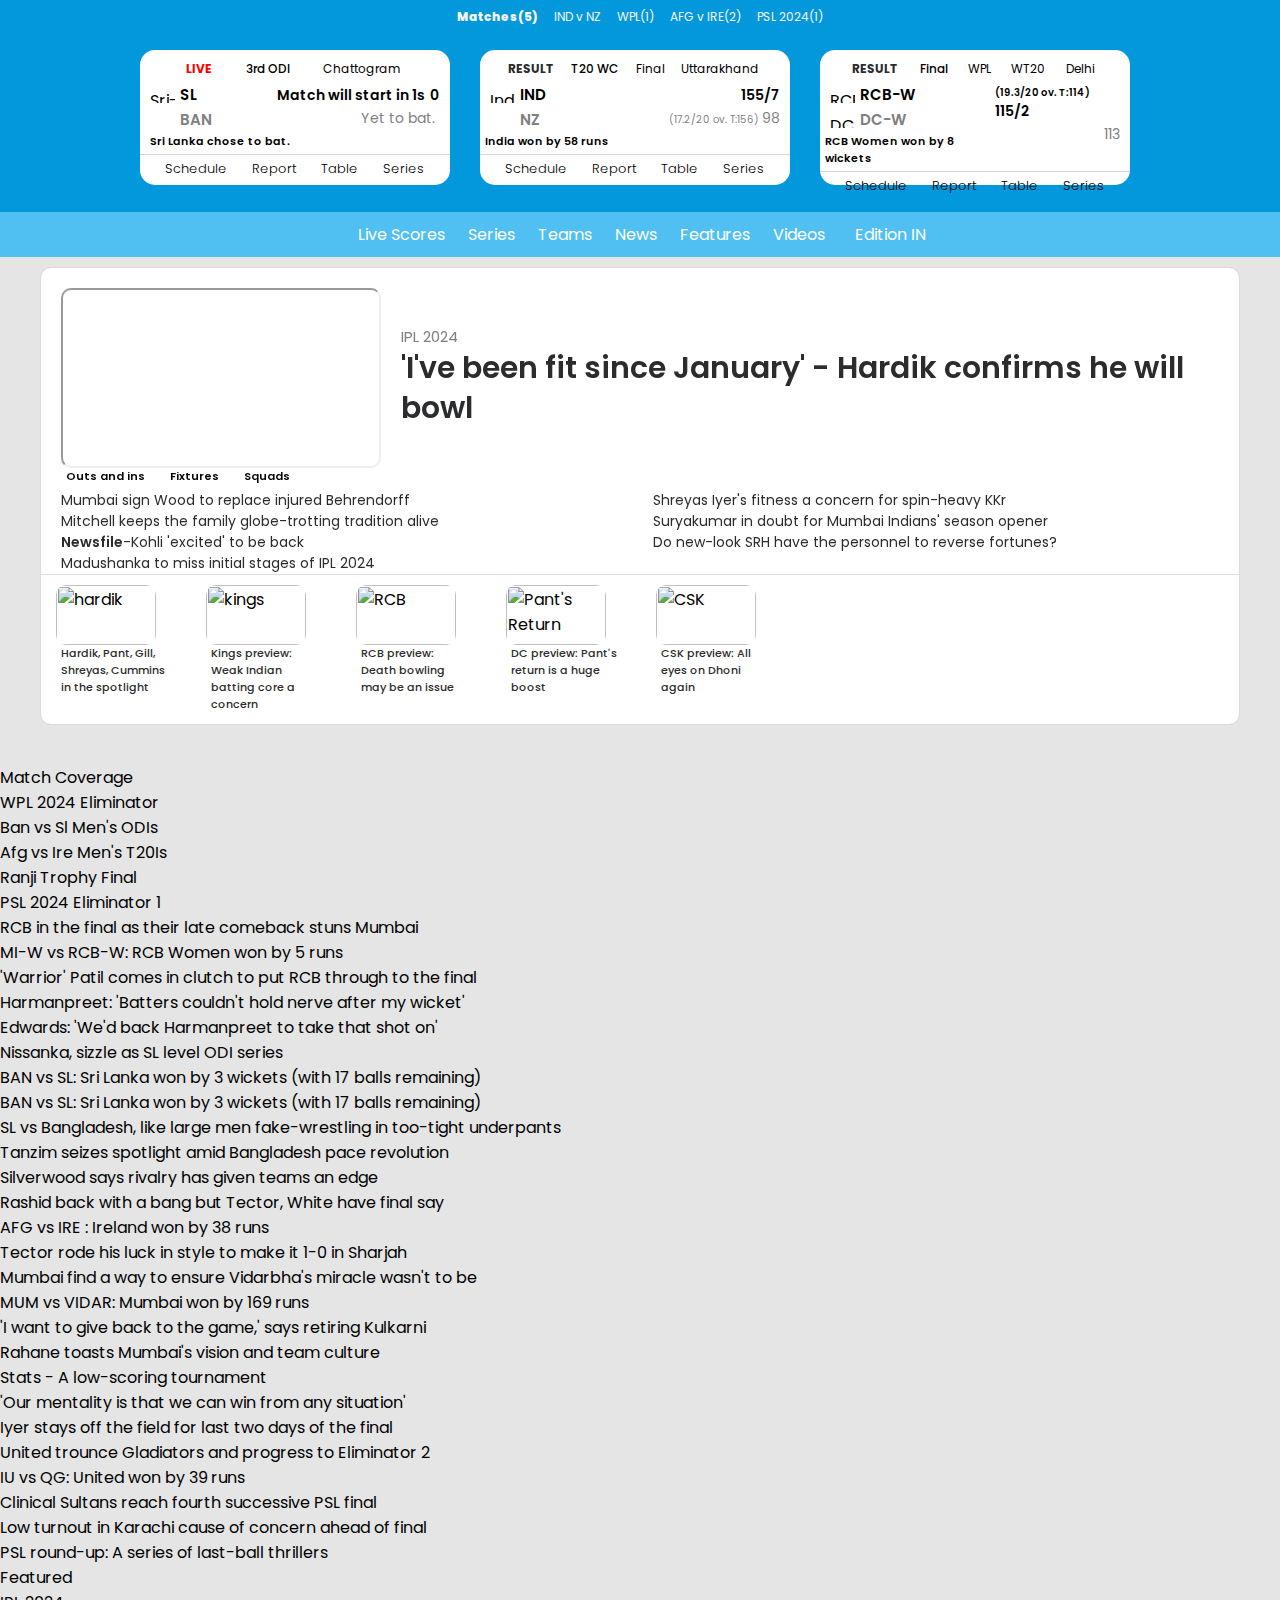
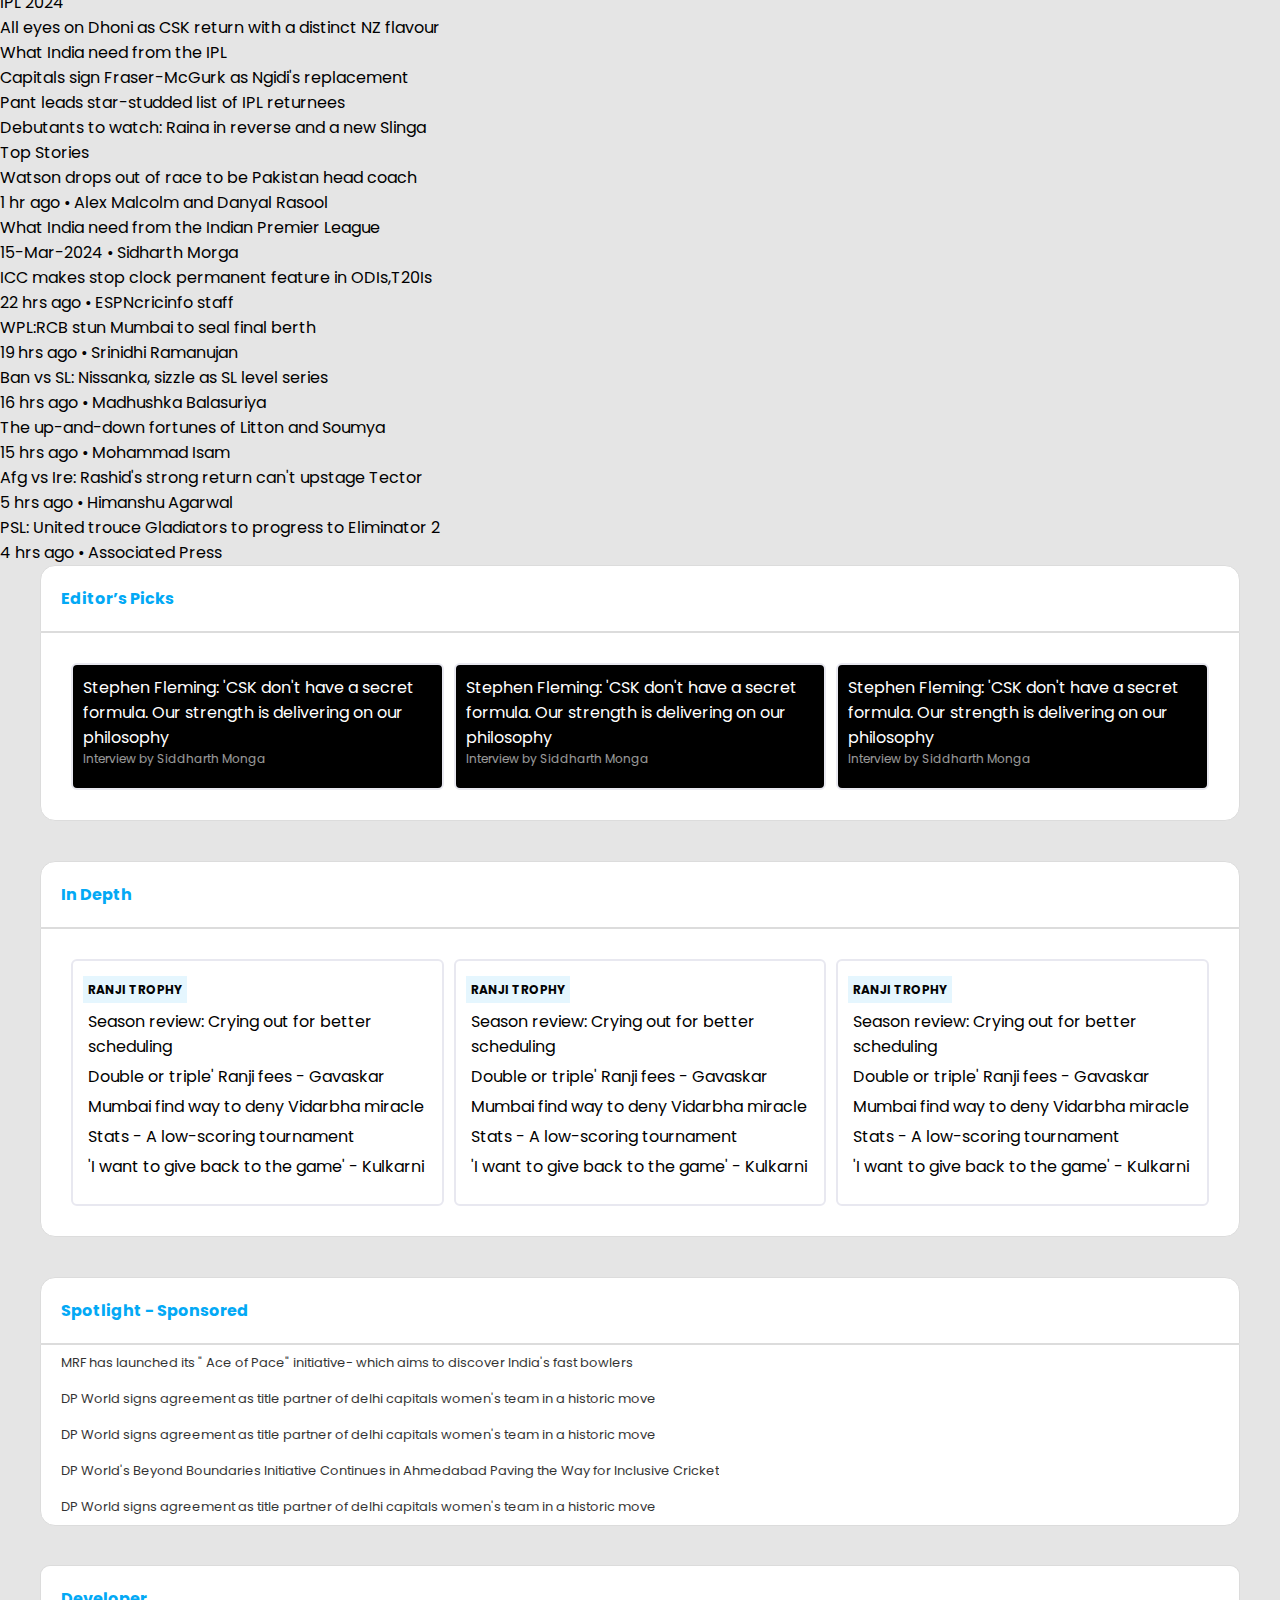
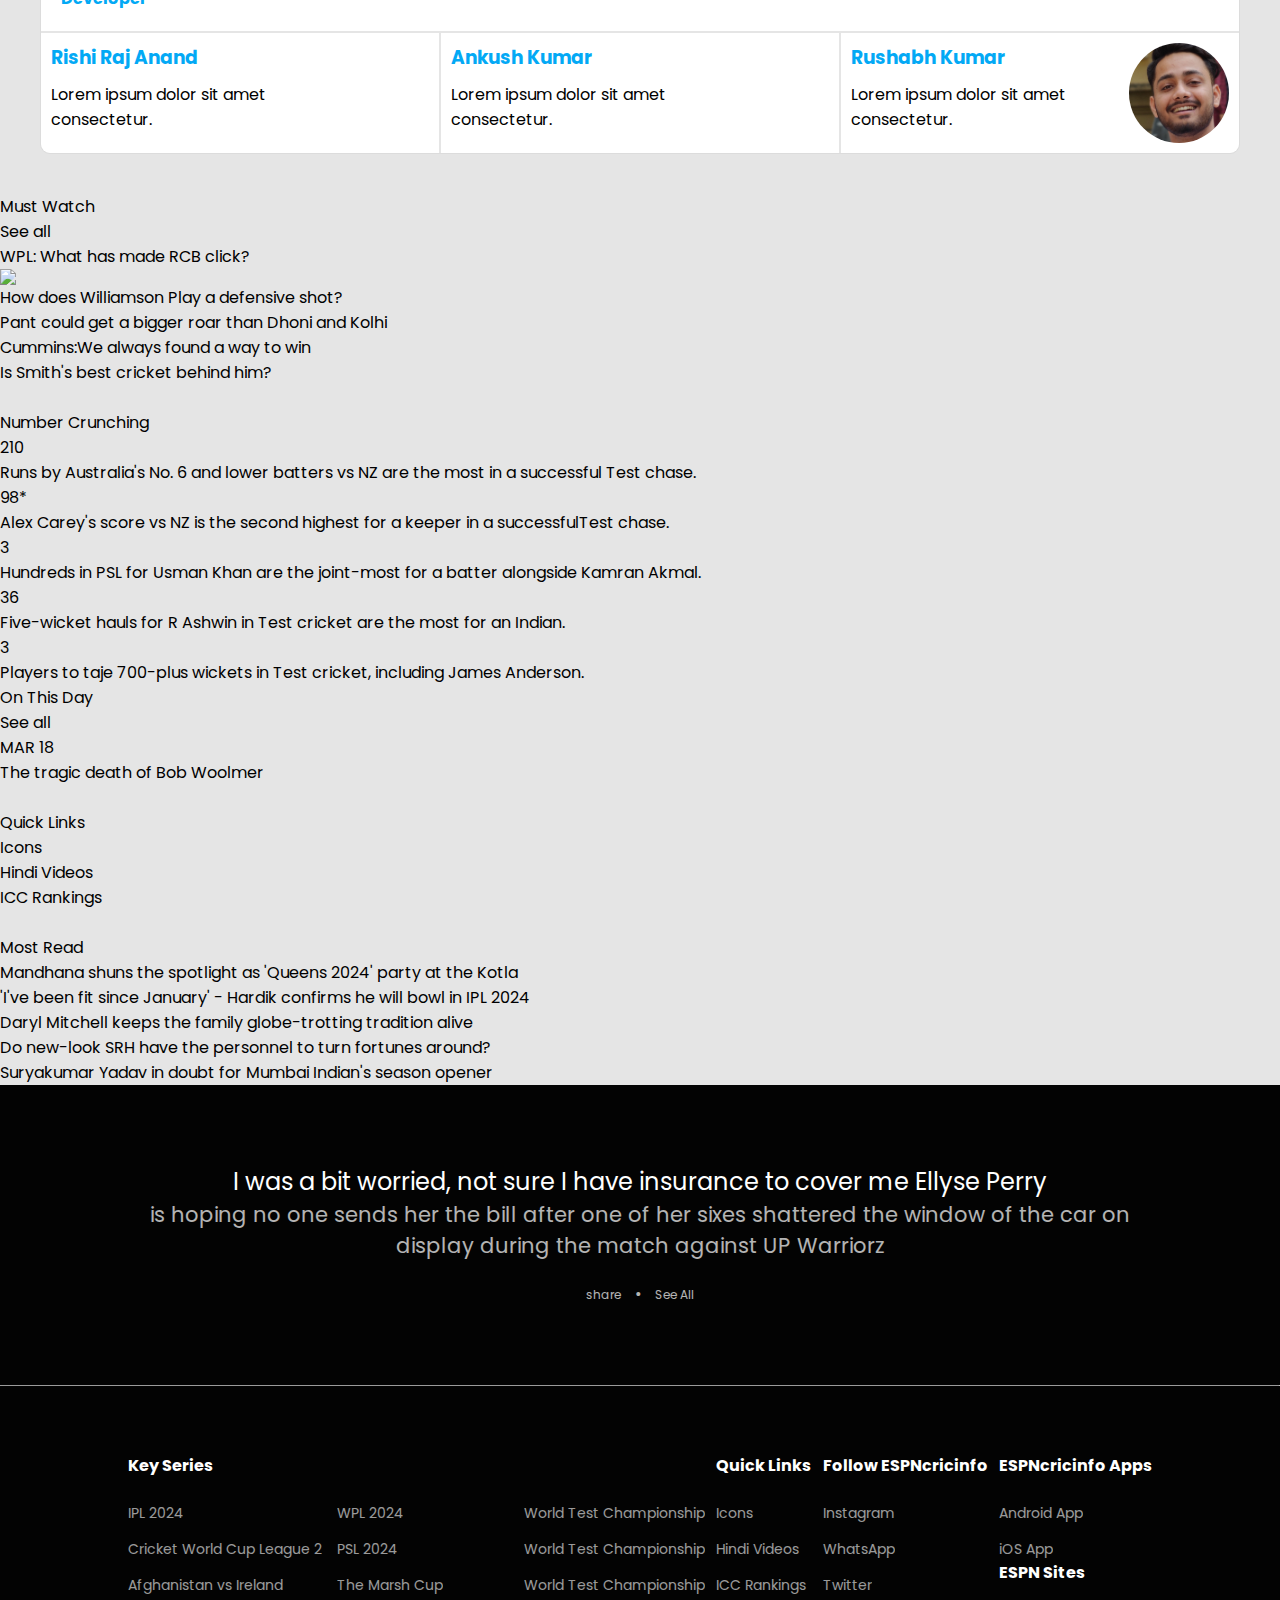
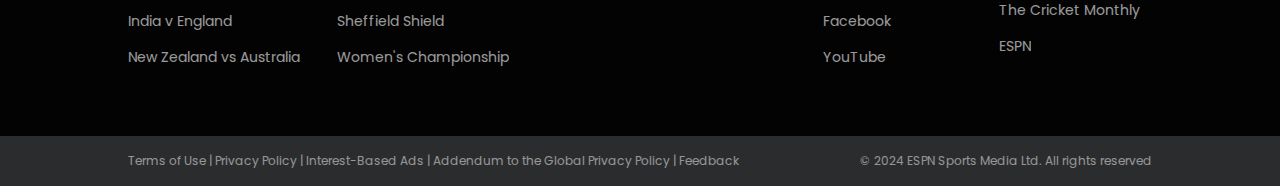
==== commit 36e09e3d: "final push" ====
--- a/index.html
+++ b/index.html
@@ -1,1208 +1,1510 @@
 <html lang="en">
-<head>
-    <meta charset="UTF-8">
-    <meta name="viewport" content="width=device-width, initial-scale=1.0">
-    <title>Document</title>
-    <link rel="stylesheet" href="rushabh.css">
-    <link rel="stylesheet" href="rishi.css">
-    <link rel="stylesheet" href="ankush.css">
+  <head>
+    <meta charset="UTF-8" />
+    <meta name="viewport" content="width=device-width, initial-scale=1.0" />
+    <title>Cricket Live Score</title>
+
+    <link rel="shortcut icon" href="favicon.ico" type="image/x-icon">
+
+    <link rel="stylesheet" href="rushabh.css" />
+    <link rel="stylesheet" href="rishi.css" />
+    <link rel="stylesheet" href="ankush.css" />
     <!-- Font-awesome link -->
-    <link rel="stylesheet" href="https://cdnjs.cloudflare.com/ajax/libs/font-awesome/6.5.1/css/all.min.css"
-        integrity="sha512-DTOQO9RWCH3ppGqcWaEA1BIZOC6xxalwEsw9c2QQeAIftl+Vegovlnee1c9QX4TctnWMn13TZye+giMm8e2LwA=="
-        crossorigin="anonymous" referrerpolicy="no-referrer" />
+    <link
+      rel="stylesheet"
+      href="https://cdnjs.cloudflare.com/ajax/libs/font-awesome/6.5.1/css/all.min.css"
+      integrity="sha512-DTOQO9RWCH3ppGqcWaEA1BIZOC6xxalwEsw9c2QQeAIftl+Vegovlnee1c9QX4TctnWMn13TZye+giMm8e2LwA=="
+      crossorigin="anonymous"
+      referrerpolicy="no-referrer"
+    />
     <!-- Remix-icon link -->
-    <link href="https://cdn.jsdelivr.net/npm/remixicon@4.2.0/fonts/remixicon.css" rel="stylesheet" />
-</head>
-<body>
+    <link
+      href="https://cdn.jsdelivr.net/npm/remixicon@4.2.0/fonts/remixicon.css"
+      rel="stylesheet"
+    />
+  </head>
+  <body>
     <!-- ---------ankush---------- -->
 
-      <!-- SCORES -->
-      <nav>
-        <div class="header">
-            <p>Matches(5)</p>
-            <p>IND v NZ</p>
-            <p>WPL(1)</p>
-            <p>AFG v IRE(2)</p>
-            <p>PSL 2024(1)</p>
-        </div>
-        <div class="scores">
-            <div class="card">
-                <div class="card-nav">
-                    <p>LIVE</p>
-                    <p>3rd ODI</p>
-                    <p>Chattogram</p>
-                </div>
-                <div class="card-scores">
-                    <div class="flag">
-                        <div class="team">
-                            <img src="https://upload.wikimedia.org/wikipedia/commons/thumb/1/11/Flag_of_Sri_Lanka.svg/1200px-Flag_of_Sri_Lanka.svg.png"
-                                alt="Sri-Lanka-Flag" />
-                            <p style="font-weight: 600">SL</p>
+    <!-- SCORES -->
+    <div class="navbar">
+        <nav>
+            <div class="header">
+                <p>Matches(5)</p>
+                <p>IND v NZ</p>
+                <p>WPL(1)</p>
+                <p>AFG v IRE(2)</p>
+                <p>PSL 2024(1)</p>
+            </div>
+            <div class="scores">
+                <div class="card">
+                    <div class="card-nav">
+                        <p>LIVE</p>
+                        <p>3rd ODI</p>
+                        <p>Chattogram</p>
+                    </div>
+                    <div class="card-scores">
+                        <div class="flag">
+                            <div class="team">
+                                <img src="https://upload.wikimedia.org/wikipedia/commons/thumb/1/11/Flag_of_Sri_Lanka.svg/1200px-Flag_of_Sri_Lanka.svg.png"
+                                    alt="Sri-Lanka-Flag" />
+                                <p style="font-weight: 600">SL</p>
+                            </div>
+                            <div class="team">
+                                <img src="https://upload.wikimedia.org/wikipedia/commons/thumb/f/f9/Flag_of_Bangladesh.svg/1200px-Flag_of_Bangladesh.svg.png"
+                                    alt="" />
+                                <p style="color: gray">BAN</p>
+                            </div>
+                            
                         </div>
-                        <div class="team">
-                            <img src="https://upload.wikimedia.org/wikipedia/commons/thumb/f/f9/Flag_of_Bangladesh.svg/1200px-Flag_of_Bangladesh.svg.png"
-                                alt="" />
-                            <p style="color: gray">BAN</p>
+                        <div class="runs">
+                            <div class="first-run">
+                                <p class="over-count" id="over-count">Match will start in 1s</p>
+                                <p id="team-run">0</p>
+                            </div>
+                            <div class="second-run">
+                                <p id="second-team-over">Yet to bat.</p>
+                                <p id="second-team-run"></p>
+                            </div>
                         </div>
-                        
-                    </div>
-                    <div class="runs">
-                        <div class="first-run">
-                            <p class="over-count" id="over-count">(50 ov)</p>
-                            <p id="team-run">250</p>
+                    </div>
+                    <div id="over-runs">
+                        <p class="current" id="show-run">Sri Lanka chose to bat.</p>
+                        <p id="final-result"></p>
+                    </div>
+                    <div class="bottom">
+                        <p>Schedule</p>
+                        <p>Report</p>
+                        <p>Table</p>
+                        <p>Series</p>
+                    </div>
+                </div>
+                <div class="card">
+                    <div class="card-nav">
+                        <p style="color: #2b2c2d">RESULT</p>
+                        <p>T20 WC</p>
+                        <p>Final</p>
+                        <p>Uttarakhand</p>
+                    </div>
+                    <div class="card-scores">
+                        <div class="flag">
+                            <div class="team">
+                                <img src="https://upload.wikimedia.org/wikipedia/en/thumb/4/41/Flag_of_India.svg/1200px-Flag_of_India.svg.png"
+                                    alt="Indian-Flag" />
+                                <p style="font-weight: 600">IND</p>
+                            </div>
+                            <div class="team">
+                                <img src="https://encrypted-tbn0.gstatic.com/images?q=tbn:ANd9GcTyaMYVM3TLnLYb-vsiLznwq7XEse8rh0qOs9okmGyYJdbqDDk_W3Qc4Gmx9vw8&s=10"
+                                    alt="" />
+                                <p style="color: gray">NZ</p>
+                            </div>
+                            <p class="current">India won by 58 runs</p>
                         </div>
-                        <div class="second-run">
-                            <p id="second-team-over">Yet to bat.</p>
-                            <p id="second-team-run"></p>
+                        <div class="runs">
+                            <div class="first-run">
+                                <p>155/7</p>
+                            </div>
+                            <div class="second-run">
+                                <p><span style="font-size: 10px;">(17.2/20 ov. T:156) </span>98</p>
+                            </div>
                         </div>
                     </div>
-                </div>
-                <div id="over-runs">
-                    <p class="current" id="show-run">Sri Lanka chose to bat.</p>
-                    <p id="final-result"></p>
-                </div>
-                <div class="bottom">
-                    <p>Schedule</p>
-                    <p>Report</p>
-                    <p>Table</p>
-                    <p>Series</p>
-                </div>
-            </div>
-            <div class="card">
-                <div class="card-nav">
-                    <p style="color: #2b2c2d">RESULT</p>
-                    <p>T20 WC</p>
-                    <p>Final</p>
-                    <p>Uttarakhand</p>
-                </div>
-                <div class="card-scores">
-                    <div class="flag">
-                        <div class="team">
-                            <img src="https://upload.wikimedia.org/wikipedia/en/thumb/4/41/Flag_of_India.svg/1200px-Flag_of_India.svg.png"
-                                alt="Indian-Flag" />
-                            <p style="font-weight: 600">IND</p>
+                    <div class="bottom">
+                        <p>Schedule</p>
+                        <p>Report</p>
+                        <p>Table</p>
+                        <p>Series</p>
+                    </div>
+                </div>
+                <div class="card">
+                    <div class="card-nav">
+                        <p style="color: #2b2c2d">RESULT</p>
+                        <p>Final</p>
+                        <p>WPL</p>
+                        <p>WT20</p>
+                        <p>Delhi</p>
+                    </div>
+                    <div class="card-scores">
+                        <div class="flag">
+                            <div class="team">
+                                <img src="https://www.tcscricket.com/wp-content/uploads/2023/03/WhatsApp-Image-2023-03-29-at-8.33.58-PM-7-247x247.jpeg"
+                                    alt="RCB" />
+                                <p>RCB-W</p>
+                            </div>
+                            <div class="team">
+                                <img src="https://www.delhicapitals.in/static-assets/images/cssimages/logo.png" alt="DC" />
+                                <p style="color: gray">DC-W</p>
+                            </div>
+                            <p class="current">RCB Women won by 8 wickets</p>
                         </div>
-                        <div class="team">
-                            <img src="https://encrypted-tbn0.gstatic.com/images?q=tbn:ANd9GcTyaMYVM3TLnLYb-vsiLznwq7XEse8rh0qOs9okmGyYJdbqDDk_W3Qc4Gmx9vw8&s=10"
-                                alt="" />
-                            <p style="color: gray">NZ</p>
+                        <div class="runs">
+                            <div class="first-run">
+                                <p><span style="font-size: 10px;">(19.3/20 ov. T:114) </span>115/2</p>
+                            </div>
+                            <div class="second-run">
+                                <p>113</p>
+                            </div>
                         </div>
-                        <p class="current">India won by 58 runs</p>
-                    </div>
-                    <div class="runs">
-                        <div class="first-run">
-                            <p>155/7</p>
-                        </div>
-                        <div class="second-run">
-                            <p><span style="font-size: 10px;">(17.2/20 ov. T:156) </span>98</p>
-                        </div>
-                    </div>
-                </div>
-                <div class="bottom">
-                    <p>Schedule</p>
-                    <p>Report</p>
-                    <p>Table</p>
-                    <p>Series</p>
-                </div>
-            </div>
-            <div class="card">
-                <div class="card-nav">
-                    <p style="color: #2b2c2d">RESULT</p>
-                    <p>Final</p>
-                    <p>WPL</p>
-                    <p>WT20</p>
-                    <p>Delhi</p>
-                </div>
-                <div class="card-scores">
-                    <div class="flag">
-                        <div class="team">
-                            <img src="https://www.tcscricket.com/wp-content/uploads/2023/03/WhatsApp-Image-2023-03-29-at-8.33.58-PM-7-247x247.jpeg"
-                                alt="RCB" />
-                            <p>RCB-W</p>
-                        </div>
-                        <div class="team">
-                            <img src="https://www.delhicapitals.in/static-assets/images/cssimages/logo.png" alt="DC" />
-                            <p style="color: gray">DC-W</p>
-                        </div>
-                        <p class="current">RCB Women won by 8 wickets</p>
-                    </div>
-                    <div class="runs">
-                        <div class="first-run">
-                            <p><span style="font-size: 10px;">(19.3/20 ov. T:114) </span>115/2</p>
-                        </div>
-                        <div class="second-run">
-                            <p>113</p>
-                        </div>
-                    </div>
-                </div>
-                <div class="bottom">
-                    <p>Schedule</p>
-                    <p>Report</p>
-                    <p>Table</p>
-                    <p>Series</p>
-                </div>
-            </div>
-        </div>
-    </nav>
-    <!-- NAVBAR -->
-    <div class="subnav">
+                    </div>
+                    <div class="bottom">
+                        <p>Schedule</p>
+                        <p>Report</p>
+                        <p>Table</p>
+                        <p>Series</p>
+                    </div>
+                </div>
+            </div>
+        </nav>
+      <!-- NAVBAR -->
+      <div class="subnav">
         <div class="container">
-            <img src="https://wassets.hscicdn.com/static/images/logo.png" alt="" />
+          <i id="responsive" class="icon ri-menu-fill"></i>
+          <img
+            src="https://wassets.hscicdn.com/static/images/logo.png"
+            alt=""
+          />
 
-            <ul class="info">
-                <li class="dropdown" onmouseover="toggleDropdown(this, true)" onmouseout="toggleDropdown(this, false)">
-                    <a href="#" class="nav-link">Live Scores</a>
-                    <div class="dropdown-content">
-                        <a href="#">Schedule</a>
-                        <a href="#">Results</a>
-                        <a href="#">Season View</a>
-                        <a href="#">Month View</a>
-                    </div>
-                </li>
+          <ul class="info">
+            <li
+              class="dropdown"
+              onmouseover="toggleDropdown(this, true)"
+              onmouseout="toggleDropdown(this, false)"
+            >
+              <a href="#" class="nav-link">Live Scores</a>
+              <div class="dropdown-content">
+                <a href="#">Schedule</a>
+                <a href="#">Results</a>
+                <a href="#">Season View</a>
+                <a href="#">Month View</a>
+              </div>
+            </li>
 
-                <li class="dropdown" onmouseover="toggleDropdown(this, true)" onmouseout="toggleDropdown(this, false)">
-                    <a href="#" class="nav-link">Series</a>
-                    <div class="dropdown-content">
-                        <a href="#">WPL 2024</a>
-                        <a href="#">IPL 2024</a>
-                        <a href="#">PSL 2024</a>
-                        <a href="#">African Games 2024</a>
-                    </div>
-                </li>
+            <li
+              class="dropdown"
+              onmouseover="toggleDropdown(this, true)"
+              onmouseout="toggleDropdown(this, false)"
+            >
+              <a href="#" class="nav-link">Series</a>
+              <div class="dropdown-content">
+                <a href="#">WPL 2024</a>
+                <a href="#">IPL 2024</a>
+                <a href="#">PSL 2024</a>
+                <a href="#">African Games 2024</a>
+              </div>
+            </li>
 
-                <li class="dropdown" onmouseover="toggleDropdown(this, true)" onmouseout="toggleDropdown(this, false)">
-                    <a href="#" class="nav-link">Teams</a>
-                    <div class="dropdown-content">
-                        <a href="#">India</a>
-                        <a href="#">Pakistan</a>
-                        <a href="#">New Zealand</a>
-                        <a href="#">England</a>
-                        <a href="#">Bangladesh</a>
-                    </div>
-                </li>
+            <li
+              class="dropdown"
+              onmouseover="toggleDropdown(this, true)"
+              onmouseout="toggleDropdown(this, false)"
+            >
+              <a href="#" class="nav-link">Teams</a>
+              <div class="dropdown-content">
+                <a href="#">India</a>
+                <a href="#">Pakistan</a>
+                <a href="#">New Zealand</a>
+                <a href="#">England</a>
+                <a href="#">Bangladesh</a>
+              </div>
+            </li>
 
-                <li class="dropdown" onmouseover="toggleDropdown(this, true)" onmouseout="toggleDropdown(this, false)">
-                    <a href="#" class="nav-link">News</a>
-                    <div class="dropdown-content">
-                        <a href="#">News Home</a>
-                        <a href="#">Future of ODIs</a>
-                        <a href="#">Ball-tempering</a>
-                        <a href="#">Racism</a>
-                        <a href="#">Corruption</a>
-                    </div>
-                </li>
+            <li
+              class="dropdown"
+              onmouseover="toggleDropdown(this, true)"
+              onmouseout="toggleDropdown(this, false)"
+            >
+              <a href="#" class="nav-link">News</a>
+              <div class="dropdown-content">
+                <a href="#">News Home</a>
+                <a href="#">Future of ODIs</a>
+                <a href="#">Ball-tempering</a>
+                <a href="#">Racism</a>
+                <a href="#">Corruption</a>
+              </div>
+            </li>
 
-                <li class="dropdown" onmouseover="toggleDropdown(this, true)" onmouseout="toggleDropdown(this, false)">
-                    <a href="#" class="nav-link">Features</a>
-                    <div class="dropdown-content">
-                        <a href="#">Features Home</a>
-                        <a href="#">Writers</a>
-                        <a href="#">On this day</a>
-                        <a href="#">Web Stories</a>
-                        <a href="#">Photo galleries</a>
-                    </div>
-                </li>
+            <li
+              class="dropdown"
+              onmouseover="toggleDropdown(this, true)"
+              onmouseout="toggleDropdown(this, false)"
+            >
+              <a href="#" class="nav-link">Features</a>
+              <div class="dropdown-content">
+                <a href="#">Features Home</a>
+                <a href="#">Writers</a>
+                <a href="#">On this day</a>
+                <a href="#">Web Stories</a>
+                <a href="#">Photo galleries</a>
+              </div>
+            </li>
 
-                <li class="dropdown" onmouseover="toggleDropdown(this, true)" onmouseout="toggleDropdown(this, false)">
-                    <a href="#" class="nav-link">Videos</a>
-                    <div class="dropdown-content">
-                        <a href="#">Icons</a>
-                        <a href="#">Hindi Videos</a>
-                        <a href="#">Haa Ya Naa</a>
-                        <a href="#">25 Questions</a>
-                        <a href="#">Interview</a>
-                    </div>
-                </li>
-            </ul>
+            <li
+              class="dropdown"
+              onmouseover="toggleDropdown(this, true)"
+              onmouseout="toggleDropdown(this, false)"
+            >
+              <a href="#" class="nav-link">Videos</a>
+              <div class="dropdown-content">
+                <a href="#">Icons</a>
+                <a href="#">Hindi Videos</a>
+                <a href="#">Haa Ya Naa</a>
+                <a href="#">25 Questions</a>
+                <a href="#">Interview</a>
+              </div>
+            </li>
+          </ul>
 
-            <ul class="sub-info">
-                <li>Edition IN</li>
-                <li><i class="icon ri-moon-fill"></i></li>
-                <li><i class="icon ri-notification-2-fill"></i></li>
-                <li><i class="icon ri-translate-2"></i></li>
-                <li><i class="icon ri-menu-fill"></i></li>
-                <li><i class="icon ri-search-2-line"></i></li>
-            </ul>
-        </div>
+          <ul class="sub-info">
+            <li>Edition IN</li>
+            <li><i class="icon ri-moon-fill"></i></li>
+            <li><i class="icon ri-notification-2-fill"></i></li>
+            <li><i class="icon ri-translate-2"></i></li>
+            <li><i class="icon ri-menu-fill"></i></li>
+            <li><i class="icon ri-search-2-line"></i></li>
+          </ul>
+        </div>
+      </div>
     </div>
     <!-- ---------rushabh---------- -->
     <div class="ad-image0">
-        <img src="https://tpc.googlesyndication.com/simgad/16356043719695192050?" alt="">
+      <img
+        src="https://tpc.googlesyndication.com/simgad/16356043719695192050?"
+        alt=""
+      />
     </div>
     <div id="middle">
-        <div id="middle-left">
-            <!-- ---------ankush---------- -->
-            <!-- <div class="main-container"> -->
-                <div class="hero">
-                    <!-- LEFT BOX (MAIN) -->
-                    <div class="hero-right">
-                        <div class="hero-right-top">
-                            <div class="hero-top-header">
-                                <div class="hero-header-left">
-                                    <iframe class="header-video"
-                                        src="https://www.youtube.com/embed/watch?v=3tLeV7nP8zU&ab_channel=SupercutAction">
-                                    </iframe>
-                                    <div class="video-bullets">
-                                        <p>Outs and ins</p>
-                                        <p>Fixtures</p>
-                                        <p>Squads</p>
-                                    </div>
-                                </div>
-                                <div class="hero-header-right">
-                                    <p>IPL 2024</p>
-                                    <h1>
-                                        'I've been fit since January' - Hardik confirms he will bowl
-                                    </h1>
-                                </div>
-                            </div>
-                            <div class="hero-bottom-bullets">
-                                <div class="hero-bottom-right">
-                                    <p>
-                                        <i class="ri-arrow-right-s-line"></i>Mumbai sign Wood to
-                                        replace injured Behrendorff
-                                    </p>
-                                    <p>
-                                        <i class="ri-arrow-right-s-line"></i>Mitchell keeps the family
-                                        globe-trotting tradition alive
-                                    </p>
-                                    <p>
-                                        <i class="ri-arrow-right-s-line"></i><span
-                                            style="font-weight: 600">Newsfile</span>-Kohli
-                                        'excited' to be back
-                                    </p>
-                                    <p>
-                                        <i class="ri-arrow-right-s-line"></i>Madushanka to miss
-                                        initial stages of IPL 2024
-                                    </p>
-                                </div>
-                                <div class="hero-bottom-left">
-                                    <p>
-                                        <i class="ri-arrow-right-s-line"></i>Shreyas Iyer's fitness a
-                                        concern for spin-heavy KKr
-                                    </p>
-                                    <p>
-                                        <i class="ri-arrow-right-s-line"></i>Suryakumar in doubt for
-                                        Mumbai Indians' season opener
-                                    </p>
-                                    <p>
-                                        <i class="ri-arrow-right-s-line"></i>Do new-look SRH have the
-                                        personnel to reverse fortunes?
-                                    </p>
-                                </div>
-                            </div>
-                        </div>
-                        <div class="hero-right-bottom">
-                            <div class="cards">
-                                <img src="https://img1.hscicdn.com/image/upload/f_auto,t_ds_wide_w_240/esci/media/motion/2024/0317/dm_240317_INET_CRIC_IPL2024_PREVIEWCONTENT_RUNORDER_CAPTAINS_GLOBAL/dm_240317_INET_CRIC_IPL2024_PREVIEWCONTENT_RUNORDER_CAPTAINS_GLOBAL.jpg"
-                                    alt="hardik" />
-                                <p>Hardik, Pant, Gill, Shreyas, Cummins in the spotlight</p>
-                            </div>
-                            <div class="cards">
-                                <img src="https://img1.hscicdn.com/image/upload/f_auto,t_ds_wide_w_240/lsci/db/PICTURES/CMS/359900/359990.6.jpg"
-                                    alt="kings" />
-                                <p>Kings preview: Weak Indian batting core a concern</p>
-                            </div>
-                            <div class="cards">
-                                <img src="https://img1.hscicdn.com/image/upload/f_auto,t_ds_wide_w_240/lsci/db/PICTURES/CMS/360200/360261.6.jpg"
-                                    alt="RCB" />
-                                <p>RCB preview: Death bowling may be an issue</p>
-                            </div>
-                            <div class="cards">
-                                <img src="https://img1.hscicdn.com/image/upload/f_auto,t_ds_wide_w_240/lsci/db/PICTURES/CMS/377700/377762.6.jpg"
-                                    alt="Pant's Return" />
-                                <p>DC preview: Pant's return is a huge boost</p>
-                            </div>
-                            <div class="cards">
-                                <img src="https://img1.hscicdn.com/image/upload/f_auto,t_ds_wide_w_240/lsci/db/PICTURES/CMS/360800/360823.6.jpg"
-                                    alt="CSK" />
-                                <p>CSK preview: All eyes on Dhoni again</p>
-                            </div>
-                        </div>
-                    </div>
-                </div>
-                <!-- </div> -->
-            <!-- ---------rushabh---------- -->
-            <div id="match-coverage">
-                <p class="coverage-head">
-                    Match Coverage
-                </p>
-                <div id="coverage-nav">
-                    <p class="coverageInfo" id="firstDI">WPL 2024 <span class="coverageSpan">Eliminator</span></p>
-                    <p class="coverageInfo" id="secondDI">Ban vs Sl <span class="coverageSpan">Men's ODIs</span></p>
-                    <p class="coverageInfo" id="thirdDI">Afg vs Ire <span class="coverageSpan">Men's T20Is</span></p>
-                    <p class="coverageInfo" id="fourthDI">Ranji Trophy <span class="coverageSpan">Final</span></p>
-                    <p class="coverageInfo" id="fifthDI"> PSL 2024 <span class="coverageSpan">Eliminator 1</span></p>
-                </div>
-            </div>
-            <div class="coverage-info" id="coverage-info1">
-                <div class="coverage-img">
-                    <img src="https://static.toiimg.com/thumb/imgsize-48644,msid-98426371,width-400,resizemode-4/98426371.jpg" alt="">
-                </div>
-                <div class="coverage-innerinfo">
-                    <p class="innerinfo-head">
-                        RCB in the final as their late comeback stuns Mumbai
-                    </p>
-                    <p class="innerinfo-result">
-                        MI-W vs RCB-W: RCB Women won by 5 runs
-                    </p>
-                    <ul>
-                        <li>
-                            <i class="fa-solid fa-chevron-right" style="color: dodgerblue;"></i> 'Warrior' Patil comes in clutch to put RCB through to the final
-                        </li>
-                        <li>
-                            <i class="fa-solid fa-chevron-right" style="color: dodgerblue;"></i> Harmanpreet: 'Batters couldn't hold nerve after my wicket'
-                        </li>
-                        <li>
-                            <i class="fa-solid fa-chevron-right" style="color: dodgerblue;"></i> Edwards: 'We'd back Harmanpreet to take that shot on'
-                        </li>
-                    </ul>
-                </div>
-            </div>
-            <div class="coverage-info" id="coverage-info2">
-                <div class="coverage-img">
-                    <img src="https://img1.hscicdn.com/image/upload/f_auto,t_ds_wide_w_400/lsci/db/PICTURES/CMS/377800/377834.6.jpg" alt="">
-                </div>
-                <div class="coverage-innerinfo">
-                    <p class="innerinfo-head">
-                        Nissanka, sizzle as SL level ODI series
-                    </p>
-                    <p class="innerinfo-result">
-                        BAN vs SL: Sri Lanka won by 3 wickets (with 17 balls remaining)
-                    </p>
-                    <ul>
-                        <li>
-                            <i class="fa-solid fa-chevron-right" style="color: dodgerblue;"></i> BAN vs SL: Sri Lanka won by 3 wickets (with 17 balls remaining)
-                        </li>
-                        <li>
-                            <i class="fa-solid fa-chevron-right" style="color: dodgerblue;"></i> SL vs Bangladesh, like large men fake-wrestling in too-tight underpants
-                        </li>
-                        <li>
-                            <i class="fa-solid fa-chevron-right" style="color: dodgerblue;"></i> Tanzim seizes spotlight amid Bangladesh pace revolution
-                        </li>
-                        <li>
-                            <i class="fa-solid fa-chevron-right" style="color: dodgerblue;"></i> Silverwood says rivalry has given teams an edge
-                        </li>
-                    </ul>
-                </div>
-            </div>
-            <div class="coverage-info" id="coverage-info3">
-                <div class="coverage-img">
-                    <img src="https://img1.hscicdn.com/image/upload/f_auto,t_ds_wide_w_480/lsci/db/PICTURES/CMS/377800/377854.6.jpg" alt="">
-                </div>
-                <div class="coverage-innerinfo">
-                    <p class="innerinfo-head">
-                        Rashid back with a bang but Tector, White have final say
-                    </p>
-                    <p class="innerinfo-result">
-                        AFG vs IRE : Ireland won by 38 runs
-                    </p>
-                    <ul>
-                        <li>
-                            <i class="fa-solid fa-chevron-right" style="color: dodgerblue;"></i> Tector rode his luck in style to make it 1-0 in Sharjah
-                        </li>
-                    </ul>
-                </div>
-            </div>
-            <div class="coverage-info" id="coverage-info4">
-                <div class="coverage-img">
-                    <img src="https://img1.hscicdn.com/image/upload/f_auto,t_ds_wide_w_400/lsci/db/PICTURES/CMS/377700/377785.6.jpg" alt="">
-                </div>
-                <div class="coverage-innerinfo">
-                    <p class="innerinfo-head">
-                        Mumbai find a way to ensure Vidarbha's miracle wasn't to be
-                    </p>
-                    <p class="innerinfo-result">
-                        MUM vs VIDAR: Mumbai won by 169 runs
-                    </p>
-                    <ul>
-                        <li>
-                            <i class="fa-solid fa-chevron-right" style="color: dodgerblue;"></i> 'I want to give back to the game,' says retiring Kulkarni
-                        </li>
-                        <li>
-                            <i class="fa-solid fa-chevron-right" style="color: dodgerblue;"></i> Rahane toasts Mumbai's vision and team culture
-                        </li>
-                        <li>
-                            <i class="fa-solid fa-chevron-right" style="color: dodgerblue;"></i> Stats - A low-scoring tournament
-                        </li>
-                        <li>
-                            <i class="fa-solid fa-chevron-right" style="color: dodgerblue;"></i> 'Our mentality is that we can win from any situation'
-                        </li>
-                        <li>
-                            <i class="fa-solid fa-chevron-right" style="color: dodgerblue;"></i> Iyer stays off the field for last two days of the final
-                        </li>
-                    </ul>
-                </div>
-            </div>
-            <div class="coverage-info" id="coverage-info5">
-                <div class="coverage-img">
-                    <img src="https://img1.hscicdn.com/image/upload/f_auto,t_ds_wide_w_400/lsci/db/PICTURES/CMS/377800/377852.6.jpg" alt="">
-                </div>
-                <div class="coverage-innerinfo">
-                    <p class="innerinfo-head">
-                        United trounce Gladiators and progress to Eliminator 2
-                    </p>
-                    <p class="innerinfo-result">
-                        IU vs QG: United won by 39 runs
-                    </p>
-                    <ul>
-                        <li>
-                            <i class="fa-solid fa-chevron-right" style="color: dodgerblue;"></i> Clinical Sultans reach fourth successive PSL final
-                        </li>
-                        <li>
-                            <i class="fa-solid fa-chevron-right" style="color: dodgerblue;"></i> Low turnout in Karachi cause of concern ahead of final
-                        </li>
-                        <li>
-                            <i class="fa-solid fa-chevron-right" style="color: dodgerblue;"></i> PSL round-up: A series of last-ball thrillers
-                        </li>
-                    </ul>
-                </div>
-            </div>
-             <!-- -------------------featured-------------------- -->
-             <div id="featured-head">
-                <p class="featured-head">
-                    Featured
-                </p>
-             </div>
+      <div id="middle-left">
+        <!-- ---------ankush---------- -->
+        <!-- <div class="main-container"> -->
+        <div class="hero">
+          <!-- LEFT BOX (MAIN) -->
+          <div class="hero-right">
+            <div class="hero-right-top">
+              <div class="hero-top-header">
+                <div class="hero-header-left">
+                  <iframe
+                    class="header-video"
+                    src="https://www.youtube.com/embed/watch?v=3tLeV7nP8zU&ab_channel=SupercutAction"
+                  >
+                  </iframe>
+                  <div class="video-bullets">
+                    <p>Outs and ins</p>
+                    <p>Fixtures</p>
+                    <p>Squads</p>
+                  </div>
+                </div>
+                <div class="hero-header-right">
+                  <p>IPL 2024</p>
+                  <h1>
+                    'I've been fit since January' - Hardik confirms he will bowl
+                  </h1>
+                </div>
+              </div>
+              <div class="hero-bottom-bullets">
+                <div class="hero-bottom-right">
+                  <p>
+                    <i class="ri-arrow-right-s-line"></i>Mumbai sign Wood to
+                    replace injured Behrendorff
+                  </p>
+                  <p>
+                    <i class="ri-arrow-right-s-line"></i>Mitchell keeps the
+                    family globe-trotting tradition alive
+                  </p>
+                  <p>
+                    <i class="ri-arrow-right-s-line"></i
+                    ><span style="font-weight: 600">Newsfile</span>-Kohli
+                    'excited' to be back
+                  </p>
+                  <p>
+                    <i class="ri-arrow-right-s-line"></i>Madushanka to miss
+                    initial stages of IPL 2024
+                  </p>
+                </div>
+                <div class="hero-bottom-left">
+                  <p>
+                    <i class="ri-arrow-right-s-line"></i>Shreyas Iyer's fitness
+                    a concern for spin-heavy KKr
+                  </p>
+                  <p>
+                    <i class="ri-arrow-right-s-line"></i>Suryakumar in doubt for
+                    Mumbai Indians' season opener
+                  </p>
+                  <p>
+                    <i class="ri-arrow-right-s-line"></i>Do new-look SRH have
+                    the personnel to reverse fortunes?
+                  </p>
+                </div>
+              </div>
+            </div>
+            <div class="hero-right-bottom">
+              <div class="cards">
+                <img
+                  src="https://img1.hscicdn.com/image/upload/f_auto,t_ds_wide_w_240/esci/media/motion/2024/0317/dm_240317_INET_CRIC_IPL2024_PREVIEWCONTENT_RUNORDER_CAPTAINS_GLOBAL/dm_240317_INET_CRIC_IPL2024_PREVIEWCONTENT_RUNORDER_CAPTAINS_GLOBAL.jpg"
+                  alt="hardik"
+                />
+                <p>Hardik, Pant, Gill, Shreyas, Cummins in the spotlight</p>
+              </div>
+              <div class="cards">
+                <img
+                  src="https://img1.hscicdn.com/image/upload/f_auto,t_ds_wide_w_240/lsci/db/PICTURES/CMS/359900/359990.6.jpg"
+                  alt="kings"
+                />
+                <p>Kings preview: Weak Indian batting core a concern</p>
+              </div>
+              <div class="cards">
+                <img
+                  src="https://img1.hscicdn.com/image/upload/f_auto,t_ds_wide_w_240/lsci/db/PICTURES/CMS/360200/360261.6.jpg"
+                  alt="RCB"
+                />
+                <p>RCB preview: Death bowling may be an issue</p>
+              </div>
+              <div class="cards">
+                <img
+                  src="https://img1.hscicdn.com/image/upload/f_auto,t_ds_wide_w_240/lsci/db/PICTURES/CMS/377700/377762.6.jpg"
+                  alt="Pant's Return"
+                />
+                <p>DC preview: Pant's return is a huge boost</p>
+              </div>
+              <div class="cards">
+                <img
+                  src="https://img1.hscicdn.com/image/upload/f_auto,t_ds_wide_w_240/lsci/db/PICTURES/CMS/360800/360823.6.jpg"
+                  alt="CSK"
+                />
+                <p>CSK preview: All eyes on Dhoni again</p>
+              </div>
+            </div>
+          </div>
+        </div>
+        <!-- </div> -->
+        <!-- ---------rushabh---------- -->
+        <div id="match-coverage">
+          <p class="coverage-head">Match Coverage</p>
+          <div id="coverage-nav">
+            <p class="coverageInfo" id="firstDI">
+              WPL 2024 <span class="coverageSpan">Eliminator</span>
+            </p>
+            <p class="coverageInfo" id="secondDI">
+              Ban vs Sl <span class="coverageSpan">Men's ODIs</span>
+            </p>
+            <p class="coverageInfo" id="thirdDI">
+              Afg vs Ire <span class="coverageSpan">Men's T20Is</span>
+            </p>
+            <p class="coverageInfo" id="fourthDI">
+              Ranji Trophy <span class="coverageSpan">Final</span>
+            </p>
+            <p class="coverageInfo" id="fifthDI">
+              PSL 2024 <span class="coverageSpan">Eliminator 1</span>
+            </p>
+          </div>
+        </div>
+        <div class="coverage-info" id="coverage-info1">
+          <div class="coverage-img">
+            <img
+              src="https://static.toiimg.com/thumb/imgsize-48644,msid-98426371,width-400,resizemode-4/98426371.jpg"
+              alt=""
+            />
+          </div>
+          <div class="coverage-innerinfo">
+            <p class="innerinfo-head">
+              RCB in the final as their late comeback stuns Mumbai
+            </p>
+            <p class="innerinfo-result">
+              MI-W vs RCB-W: RCB Women won by 5 runs
+            </p>
+            <ul>
+              <li>
+                <i
+                  class="fa-solid fa-chevron-right"
+                  style="color: dodgerblue"
+                ></i>
+                'Warrior' Patil comes in clutch to put RCB through to the final
+              </li>
+              <li>
+                <i
+                  class="fa-solid fa-chevron-right"
+                  style="color: dodgerblue"
+                ></i>
+                Harmanpreet: 'Batters couldn't hold nerve after my wicket'
+              </li>
+              <li>
+                <i
+                  class="fa-solid fa-chevron-right"
+                  style="color: dodgerblue"
+                ></i>
+                Edwards: 'We'd back Harmanpreet to take that shot on'
+              </li>
+            </ul>
+          </div>
+        </div>
+        <div class="coverage-info" id="coverage-info2">
+          <div class="coverage-img">
+            <img
+              src="https://img1.hscicdn.com/image/upload/f_auto,t_ds_wide_w_400/lsci/db/PICTURES/CMS/377800/377834.6.jpg"
+              alt=""
+            />
+          </div>
+          <div class="coverage-innerinfo">
+            <p class="innerinfo-head">
+              Nissanka, sizzle as SL level ODI series
+            </p>
+            <p class="innerinfo-result">
+              BAN vs SL: Sri Lanka won by 3 wickets (with 17 balls remaining)
+            </p>
+            <ul>
+              <li>
+                <i
+                  class="fa-solid fa-chevron-right"
+                  style="color: dodgerblue"
+                ></i>
+                BAN vs SL: Sri Lanka won by 3 wickets (with 17 balls remaining)
+              </li>
+              <li>
+                <i
+                  class="fa-solid fa-chevron-right"
+                  style="color: dodgerblue"
+                ></i>
+                SL vs Bangladesh, like large men fake-wrestling in too-tight
+                underpants
+              </li>
+              <li>
+                <i
+                  class="fa-solid fa-chevron-right"
+                  style="color: dodgerblue"
+                ></i>
+                Tanzim seizes spotlight amid Bangladesh pace revolution
+              </li>
+              <li>
+                <i
+                  class="fa-solid fa-chevron-right"
+                  style="color: dodgerblue"
+                ></i>
+                Silverwood says rivalry has given teams an edge
+              </li>
+            </ul>
+          </div>
+        </div>
+        <div class="coverage-info" id="coverage-info3">
+          <div class="coverage-img">
+            <img
+              src="https://img1.hscicdn.com/image/upload/f_auto,t_ds_wide_w_480/lsci/db/PICTURES/CMS/377800/377854.6.jpg"
+              alt=""
+            />
+          </div>
+          <div class="coverage-innerinfo">
+            <p class="innerinfo-head">
+              Rashid back with a bang but Tector, White have final say
+            </p>
+            <p class="innerinfo-result">AFG vs IRE : Ireland won by 38 runs</p>
+            <ul>
+              <li>
+                <i
+                  class="fa-solid fa-chevron-right"
+                  style="color: dodgerblue"
+                ></i>
+                Tector rode his luck in style to make it 1-0 in Sharjah
+              </li>
+            </ul>
+          </div>
+        </div>
+        <div class="coverage-info" id="coverage-info4">
+          <div class="coverage-img">
+            <img
+              src="https://img1.hscicdn.com/image/upload/f_auto,t_ds_wide_w_400/lsci/db/PICTURES/CMS/377700/377785.6.jpg"
+              alt=""
+            />
+          </div>
+          <div class="coverage-innerinfo">
+            <p class="innerinfo-head">
+              Mumbai find a way to ensure Vidarbha's miracle wasn't to be
+            </p>
+            <p class="innerinfo-result">MUM vs VIDAR: Mumbai won by 169 runs</p>
+            <ul>
+              <li>
+                <i
+                  class="fa-solid fa-chevron-right"
+                  style="color: dodgerblue"
+                ></i>
+                'I want to give back to the game,' says retiring Kulkarni
+              </li>
+              <li>
+                <i
+                  class="fa-solid fa-chevron-right"
+                  style="color: dodgerblue"
+                ></i>
+                Rahane toasts Mumbai's vision and team culture
+              </li>
+              <li>
+                <i
+                  class="fa-solid fa-chevron-right"
+                  style="color: dodgerblue"
+                ></i>
+                Stats - A low-scoring tournament
+              </li>
+              <li>
+                <i
+                  class="fa-solid fa-chevron-right"
+                  style="color: dodgerblue"
+                ></i>
+                'Our mentality is that we can win from any situation'
+              </li>
+              <li>
+                <i
+                  class="fa-solid fa-chevron-right"
+                  style="color: dodgerblue"
+                ></i>
+                Iyer stays off the field for last two days of the final
+              </li>
+            </ul>
+          </div>
+        </div>
+        <div class="coverage-info" id="coverage-info5">
+          <div class="coverage-img">
+            <img
+              src="https://img1.hscicdn.com/image/upload/f_auto,t_ds_wide_w_400/lsci/db/PICTURES/CMS/377800/377852.6.jpg"
+              alt=""
+            />
+          </div>
+          <div class="coverage-innerinfo">
+            <p class="innerinfo-head">
+              United trounce Gladiators and progress to Eliminator 2
+            </p>
+            <p class="innerinfo-result">IU vs QG: United won by 39 runs</p>
+            <ul>
+              <li>
+                <i
+                  class="fa-solid fa-chevron-right"
+                  style="color: dodgerblue"
+                ></i>
+                Clinical Sultans reach fourth successive PSL final
+              </li>
+              <li>
+                <i
+                  class="fa-solid fa-chevron-right"
+                  style="color: dodgerblue"
+                ></i>
+                Low turnout in Karachi cause of concern ahead of final
+              </li>
+              <li>
+                <i
+                  class="fa-solid fa-chevron-right"
+                  style="color: dodgerblue"
+                ></i>
+                PSL round-up: A series of last-ball thrillers
+              </li>
+            </ul>
+          </div>
+        </div>
+        <!-- -------------------featured-------------------- -->
+        <div id="featured-head">
+          <p class="featured-head">Featured</p>
+        </div>
         <div id="featured">
-            <div class="featured-img">
-                <img src="https://img1.hscicdn.com/image/upload/f_auto,t_ds_wide_w_720/lsci/db/PICTURES/CMS/360800/360823.6.jpg" alt="">
-            </div>
-            <div class="featured-info">
-                <p class="featured-innerinfo">
-                    IPL 2024
-                </p>
-                <p class="innerinfo-head">
-                    All eyes on Dhoni as CSK return with a distinct NZ flavour
-                </p>
-                <ul>
-                    <li>
-                        <i class="fa-solid fa-chevron-right" style="color: dodgerblue;"></i> What India need from the IPL
-                    </li>
-                    <li>
-                        <i class="fa-solid fa-chevron-right" style="color: dodgerblue;"></i> Capitals sign Fraser-McGurk as Ngidi's replacement
-                    </li>
-                    <li>
-                        <i class="fa-solid fa-chevron-right" style="color: dodgerblue;"></i> Pant leads star-studded list of IPL returnees
-                    </li>
-                    <li>
-                        <i class="fa-solid fa-chevron-right" style="color: dodgerblue;"></i> Debutants to watch: Raina in reverse and a new Slinga
-                    </li>
-                </ul>
-            </div>
+          <div class="featured-img">
+            <img
+              src="https://img1.hscicdn.com/image/upload/f_auto,t_ds_wide_w_720/lsci/db/PICTURES/CMS/360800/360823.6.jpg"
+              alt=""
+            />
+          </div>
+          <div class="featured-info">
+            <p class="featured-innerinfo">IPL 2024</p>
+            <p class="innerinfo-head">
+              All eyes on Dhoni as CSK return with a distinct NZ flavour
+            </p>
+            <ul>
+              <li>
+                <i
+                  class="fa-solid fa-chevron-right"
+                  style="color: dodgerblue"
+                ></i>
+                What India need from the IPL
+              </li>
+              <li>
+                <i
+                  class="fa-solid fa-chevron-right"
+                  style="color: dodgerblue"
+                ></i>
+                Capitals sign Fraser-McGurk as Ngidi's replacement
+              </li>
+              <li>
+                <i
+                  class="fa-solid fa-chevron-right"
+                  style="color: dodgerblue"
+                ></i>
+                Pant leads star-studded list of IPL returnees
+              </li>
+              <li>
+                <i
+                  class="fa-solid fa-chevron-right"
+                  style="color: dodgerblue"
+                ></i>
+                Debutants to watch: Raina in reverse and a new Slinga
+              </li>
+            </ul>
+          </div>
         </div>
         <!-- -----------------------top stories--------------------------------- -->
         <div id="top-stories-head">
-            <p class="top-stories-head">
-                Top Stories
-            </p>
+          <p class="top-stories-head">Top Stories</p>
         </div>
         <div id="top-stories">
-            
-            <section id="top-stories-section1">
-                <div class="top-stories-info">
-                    <div class="part1">
-                        <div class="top-stories-img">
-                            <img src="https://img1.hscicdn.com/image/upload/f_auto,t_ds_wide_w_160/lsci/db/PICTURES/CMS/377500/377510.6.jpg" alt="">
-                        </div>
-                        <div class="top-stories-innerinfo">
-                            <p class="top-stories-heading">
-                                Watson drops out of race to be Pakistan head coach
-                            </p>
-                            <p class="top-stories-detail">
-                                1 hr ago • Alex Malcolm and Danyal Rasool
-                            </p>
-                        </div>
-                    </div>
-                    <div class="part2">
-                        <div class="top-stories-img">
-                            <img src="https://img1.hscicdn.com/image/upload/f_auto,t_ds_wide_w_160/lsci/db/PICTURES/CMS/371600/371662.6.jpg" alt="">
-                        </div>
-                        <div class="top-stories-innerinfo">
-                            <p class="top-stories-heading">
-                                What India need from the Indian Premier League
-                            </p>
-                            <p class="top-stories-detail">
-                                15-Mar-2024 • Sidharth Morga
-                            </p>
-                        </div>
-                    </div>
-                </div>
-            </section>
-            <section id="top-stories-section2">
-                <div class="top-stories-info">
-                    <div class="part1">
-                        <div class="top-stories-img">
-                            <img src="https://img1.hscicdn.com/image/upload/f_auto,t_ds_wide_w_160/lsci/db/PICTURES/CMS/353700/353781.6.jpg" alt="">
-                        </div>
-                        <div class="top-stories-innerinfo">
-                            <p class="top-stories-heading">
-                                ICC makes stop clock permanent feature in ODIs,T20Is
-                            </p>
-                            <p class="top-stories-detail">
-                                22 hrs ago • ESPNcricinfo staff
-                            </p>
-                        </div>
-                    </div>
-                    <div class="part2">
-                        <div class="top-stories-img">
-                            <img src="https://img1.hscicdn.com/image/upload/f_auto,t_ds_wide_w_160/lsci/db/PICTURES/CMS/377800/377846.6.jpg" alt="">
-                        </div>
-                        <div class="top-stories-innerinfo">
-                            <p class="top-stories-heading">
-                                WPL:RCB stun Mumbai to seal final berth
-                            </p>
-                            <p class="top-stories-detail">
-                                19 hrs ago • Srinidhi Ramanujan
-                            </p>
-                        </div>
-                    </div>
-                </div>
-            </section>
-            <section id="top-stories-section3">
-                <div class="top-stories-info">
-                   <div class="part1">
-                    <div class="top-stories-img">
-                        <img src="https://img1.hscicdn.com/image/upload/f_auto,t_ds_wide_w_160/lsci/db/PICTURES/CMS/377800/377833.6.jpg" alt="">
-                    </div>
-                    <div class="top-stories-innerinfo">
-                        <p class="top-stories-heading">
-                            Ban vs SL: Nissanka, sizzle as SL level series
-                        </p>
-                        <p class="top-stories-detail">
-                            16 hrs ago • Madhushka Balasuriya
-                        </p>
-                    </div>
-                   </div>
-                    <div class="part2">
-                        <div class="top-stories-img">
-                            <img src="https://img1.hscicdn.com/image/upload/f_auto,t_ds_wide_w_160/lsci/db/PICTURES/CMS/377800/377803.6.jpg" alt="">
-                        </div>
-                        <div class="top-stories-innerinfo">
-                            <p class="top-stories-heading">
-                                The up-and-down fortunes of Litton and Soumya
-                            </p>
-                            <p class="top-stories-detail">
-                                15 hrs ago • Mohammad Isam
-                            </p>
-                        </div>
-                    </div>
-                </div>
-            </section>
-            <section id="top-stories-section4">
-                <div class="top-stories-info">
-                    <div class="part1 lastdiv">
-                        <div class="top-stories-img">
-                            <img src="https://img1.hscicdn.com/image/upload/f_auto,t_ds_wide_w_160/lsci/db/PICTURES/CMS/377800/377854.6.jpg" alt="" >
-                        </div>
-                        <div class="top-stories-innerinfo">
-                            <p class="top-stories-heading">
-                                Afg vs Ire: Rashid's strong return can't upstage Tector
-                            </p>
-                            <p class="top-stories-detail">
-                                5 hrs ago • Himanshu Agarwal
-                            </p>
-                        </div>
-                    </div>
-                    <div class="part2 lastdiv">
-                        <div class="top-stories-img">
-                            <img src="https://img1.hscicdn.com/image/upload/f_auto,t_ds_wide_w_160/lsci/db/PICTURES/CMS/377800/377852.6.jpg" alt="" >
-                        </div>
-                        <div class="top-stories-innerinfo">
-                            <p class="top-stories-heading">
-                                PSL: United trouce Gladiators to progress to Eliminator 2
-                            </p>
-                            <p class="top-stories-detail">
-                                4 hrs ago • Associated Press
-                            </p>
-                        </div>
-                    </div>
-                </div>
-            </section>
+          <section id="top-stories-section1">
+            <div class="top-stories-info">
+              <div class="part1">
+                <div class="top-stories-img">
+                  <img
+                    src="https://img1.hscicdn.com/image/upload/f_auto,t_ds_wide_w_160/lsci/db/PICTURES/CMS/377500/377510.6.jpg"
+                    alt=""
+                  />
+                </div>
+                <div class="top-stories-innerinfo">
+                  <p class="top-stories-heading">
+                    Watson drops out of race to be Pakistan head coach
+                  </p>
+                  <p class="top-stories-detail">
+                    1 hr ago • Alex Malcolm and Danyal Rasool
+                  </p>
+                </div>
+              </div>
+              <div class="part2">
+                <div class="top-stories-img">
+                  <img
+                    src="https://img1.hscicdn.com/image/upload/f_auto,t_ds_wide_w_160/lsci/db/PICTURES/CMS/371600/371662.6.jpg"
+                    alt=""
+                  />
+                </div>
+                <div class="top-stories-innerinfo">
+                  <p class="top-stories-heading">
+                    What India need from the Indian Premier League
+                  </p>
+                  <p class="top-stories-detail">15-Mar-2024 • Sidharth Morga</p>
+                </div>
+              </div>
+            </div>
+          </section>
+          <section id="top-stories-section2">
+            <div class="top-stories-info">
+              <div class="part1">
+                <div class="top-stories-img">
+                  <img
+                    src="https://img1.hscicdn.com/image/upload/f_auto,t_ds_wide_w_160/lsci/db/PICTURES/CMS/353700/353781.6.jpg"
+                    alt=""
+                  />
+                </div>
+                <div class="top-stories-innerinfo">
+                  <p class="top-stories-heading">
+                    ICC makes stop clock permanent feature in ODIs,T20Is
+                  </p>
+                  <p class="top-stories-detail">
+                    22 hrs ago • ESPNcricinfo staff
+                  </p>
+                </div>
+              </div>
+              <div class="part2">
+                <div class="top-stories-img">
+                  <img
+                    src="https://img1.hscicdn.com/image/upload/f_auto,t_ds_wide_w_160/lsci/db/PICTURES/CMS/377800/377846.6.jpg"
+                    alt=""
+                  />
+                </div>
+                <div class="top-stories-innerinfo">
+                  <p class="top-stories-heading">
+                    WPL:RCB stun Mumbai to seal final berth
+                  </p>
+                  <p class="top-stories-detail">
+                    19 hrs ago • Srinidhi Ramanujan
+                  </p>
+                </div>
+              </div>
+            </div>
+          </section>
+          <section id="top-stories-section3">
+            <div class="top-stories-info">
+              <div class="part1">
+                <div class="top-stories-img">
+                  <img
+                    src="https://img1.hscicdn.com/image/upload/f_auto,t_ds_wide_w_160/lsci/db/PICTURES/CMS/377800/377833.6.jpg"
+                    alt=""
+                  />
+                </div>
+                <div class="top-stories-innerinfo">
+                  <p class="top-stories-heading">
+                    Ban vs SL: Nissanka, sizzle as SL level series
+                  </p>
+                  <p class="top-stories-detail">
+                    16 hrs ago • Madhushka Balasuriya
+                  </p>
+                </div>
+              </div>
+              <div class="part2">
+                <div class="top-stories-img">
+                  <img
+                    src="https://img1.hscicdn.com/image/upload/f_auto,t_ds_wide_w_160/lsci/db/PICTURES/CMS/377800/377803.6.jpg"
+                    alt=""
+                  />
+                </div>
+                <div class="top-stories-innerinfo">
+                  <p class="top-stories-heading">
+                    The up-and-down fortunes of Litton and Soumya
+                  </p>
+                  <p class="top-stories-detail">15 hrs ago • Mohammad Isam</p>
+                </div>
+              </div>
+            </div>
+          </section>
+          <section id="top-stories-section4">
+            <div class="top-stories-info">
+              <div class="part1 lastdiv">
+                <div class="top-stories-img">
+                  <img
+                    src="https://img1.hscicdn.com/image/upload/f_auto,t_ds_wide_w_160/lsci/db/PICTURES/CMS/377800/377854.6.jpg"
+                    alt=""
+                  />
+                </div>
+                <div class="top-stories-innerinfo">
+                  <p class="top-stories-heading">
+                    Afg vs Ire: Rashid's strong return can't upstage Tector
+                  </p>
+                  <p class="top-stories-detail">5 hrs ago • Himanshu Agarwal</p>
+                </div>
+              </div>
+              <div class="part2 lastdiv">
+                <div class="top-stories-img">
+                  <img
+                    src="https://img1.hscicdn.com/image/upload/f_auto,t_ds_wide_w_160/lsci/db/PICTURES/CMS/377800/377852.6.jpg"
+                    alt=""
+                  />
+                </div>
+                <div class="top-stories-innerinfo">
+                  <p class="top-stories-heading">
+                    PSL: United trouce Gladiators to progress to Eliminator 2
+                  </p>
+                  <p class="top-stories-detail">4 hrs ago • Associated Press</p>
+                </div>
+              </div>
+            </div>
+          </section>
         </div>
         <!-- ---------rishi---------- -->
         <!------------------------ Editor’s Picks Section ------------------------>
         <div class="main">
-            <div class="editor">
-                <div class="editor-heading">
-                    <p>Editor’s Picks</p>
-                </div>
-                <div class="editor-body">
-                    <div class="editor-box bg-black">
-                        <div>
-                            <img src="https://img1.hscicdn.com/image/upload/f_auto,t_ds_wide_w_640,q_50/lsci/db/PICTURES/CMS/377700/377782.6.jpg"
-                                alt="">
-                        </div>
-                        <div class="editor-box-para">
-                            <p>
-                                Stephen Fleming: 'CSK don't have a secret formula. Our strength is delivering on our
-                                philosophy
-                            </p>
-                            <span>Interview by Siddharth Monga</span>
-                        </div>
-                    </div>
-                    <div class="editor-box bg-black">
-                        <div>
-                            <img src="https://img1.hscicdn.com/image/upload/f_auto,t_ds_wide_w_640,q_50/lsci/db/PICTURES/CMS/377900/377915.6.jpg"
-                                alt="">
-                        </div>
-                        <div class="editor-box-para">
-                            <p>
-                                Stephen Fleming: 'CSK don't have a secret formula. Our strength is delivering on our
-                                philosophy
-                            </p>
-                            <span>Interview by Siddharth Monga</span>
-                        </div>
-                    </div>
-                    <div class="editor-box bg-black">
-                        <div>
-                            <img src="https://img1.hscicdn.com/image/upload/f_auto,t_ds_wide_w_640,q_50/lsci/db/PICTURES/CMS/309900/309965.6.jpg"
-                                alt="">
-                        </div>
-                        <div class="editor-box-para">
-                            <p>
-                                Stephen Fleming: 'CSK don't have a secret formula. Our strength is delivering on our
-                                philosophy
-                            </p>
-                            <span>Interview by Siddharth Monga</span>
-                        </div>
-                    </div>
-
-                </div>
-            </div>
+          <div class="editor">
+            <div class="editor-heading">
+              <p>Editor’s Picks</p>
+            </div>
+            <div class="editor-body">
+              <div class="editor-box bg-black">
+                <div>
+                  <img
+                    src="https://img1.hscicdn.com/image/upload/f_auto,t_ds_wide_w_640,q_50/lsci/db/PICTURES/CMS/377700/377782.6.jpg"
+                    alt=""
+                  />
+                </div>
+                <div class="editor-box-para">
+                  <p>
+                    Stephen Fleming: 'CSK don't have a secret formula. Our
+                    strength is delivering on our philosophy
+                  </p>
+                  <span>Interview by Siddharth Monga</span>
+                </div>
+              </div>
+              <div class="editor-box bg-black">
+                <div>
+                  <img
+                    src="https://img1.hscicdn.com/image/upload/f_auto,t_ds_wide_w_640,q_50/lsci/db/PICTURES/CMS/377900/377915.6.jpg"
+                    alt=""
+                  />
+                </div>
+                <div class="editor-box-para">
+                  <p>
+                    Stephen Fleming: 'CSK don't have a secret formula. Our
+                    strength is delivering on our philosophy
+                  </p>
+                  <span>Interview by Siddharth Monga</span>
+                </div>
+              </div>
+              <div class="editor-box bg-black">
+                <div>
+                  <img
+                    src="https://img1.hscicdn.com/image/upload/f_auto,t_ds_wide_w_640,q_50/lsci/db/PICTURES/CMS/309900/309965.6.jpg"
+                    alt=""
+                  />
+                </div>
+                <div class="editor-box-para">
+                  <p>
+                    Stephen Fleming: 'CSK don't have a secret formula. Our
+                    strength is delivering on our philosophy
+                  </p>
+                  <span>Interview by Siddharth Monga</span>
+                </div>
+              </div>
+            </div>
+          </div>
         </div>
         <!------------------------ In Depth Section ------------------------>
         <div class="depth">
-            <div class="editor">
-                <div class="editor-heading">
-                    <p>In Depth</p>
-                </div>
-                <div class="editor-body">
-                    <div class="editor-box">
-                        <div>
-                            <img src="https://img1.hscicdn.com/image/upload/f_auto,t_ds_wide_w_640,q_50/lsci/db/PICTURES/CMS/377800/377894.6.jpg"
-                                alt="">
-                        </div>
-                        <div class="editor-box-para">
-                            <div class="editor-box-head">
-                                <span>RANJI TROPHY</span>
-                            </div>
-                            <div class="editor-box-para-link">
-                                <div>
-                                    <p><i class="fa-solid fa-greater-than"></i></p>
-                                    <p><a href="#">Season review: Crying out for better scheduling</a> </p>
-                                </div>
-                                <div>
-                                    <p><i class="fa-solid fa-greater-than"></i></p>
-                                    <p><a href="#">Double or triple' Ranji fees - Gavaskar</a> </p>
-                                </div>
-                                <div>
-                                    <p><i class="fa-solid fa-greater-than"></i></p>
-                                    <p><a href="#">Mumbai find way to deny Vidarbha miracle</a> </p>
-                                </div>
-                                <div>
-                                    <p><i class="fa-solid fa-greater-than"></i></p>
-                                    <p><a href="#">Stats - A low-scoring tournament</a> </p>
-                                </div>
-                                <div>
-                                    <p><i class="fa-solid fa-greater-than"></i></p>
-                                    <p><a href="#">'I want to give back to the game' - Kulkarni</a> </p>
-                                </div>
-                            </div>
-                        </div>
-                    </div>
-                    <div class="editor-box">
-                        <div>
-                            <img src="https://img1.hscicdn.com/image/upload/f_auto,t_ds_wide_w_640,q_50/esci/media/motion/2024/0313/Int_240313_CRIC_Analysis_Sthalekar_Pant_could_get_a_bigger_roar_than_Dhoni_and_Kohli_2024314/Int_240313_CRIC_Analysis_Sthalekar_Pant_could_get_a_bigger_roar_than_Dhoni_and_Kohli_2024314.jpg"
-                                alt="">
-                        </div>
-                        <div class="editor-box-para">
-                            <div class="editor-box-head">
-                                <span>RANJI TROPHY</span>
-                            </div>
-                            <div class="editor-box-para-link">
-                                <div>
-                                    <p><i class="fa-solid fa-greater-than"></i></p>
-                                    <p><a href="#">Season review: Crying out for better scheduling</a> </p>
-                                </div>
-                                <div>
-                                    <p><i class="fa-solid fa-greater-than"></i></p>
-                                    <p><a href="#">Double or triple' Ranji fees - Gavaskar</a> </p>
-                                </div>
-                                <div>
-                                    <p><i class="fa-solid fa-greater-than"></i></p>
-                                    <p><a href="#">Mumbai find way to deny Vidarbha miracle</a> </p>
-                                </div>
-                                <div>
-                                    <p><i class="fa-solid fa-greater-than"></i></p>
-                                    <p><a href="#">Stats - A low-scoring tournament</a> </p>
-                                </div>
-                                <div>
-                                    <p><i class="fa-solid fa-greater-than"></i></p>
-                                    <p><a href="#">'I want to give back to the game' - Kulkarni</a> </p>
-                                </div>
-                            </div>
-                        </div>
-                    </div>
-                    <div class="editor-box">
-                        <div>
-                            <img src="https://img1.hscicdn.com/image/upload/f_auto,t_ds_wide_w_640,q_50/lsci/db/PICTURES/CMS/377700/377786.6.jpg"
-                                alt="">
-                        </div>
-                        <div class="editor-box-para">
-                            <div class="editor-box-head">
-                                <span>RANJI TROPHY</span>
-                            </div>
-                            <div class="editor-box-para-link">
-                                <div>
-                                    <p><i class="fa-solid fa-greater-than"></i></p>
-                                    <p><a href="#">Season review: Crying out for better scheduling</a> </p>
-                                </div>
-                                <div>
-                                    <p><i class="fa-solid fa-greater-than"></i></p>
-                                    <p><a href="#">Double or triple' Ranji fees - Gavaskar</a> </p>
-                                </div>
-                                <div>
-                                    <p><i class="fa-solid fa-greater-than"></i></p>
-                                    <p><a href="#">Mumbai find way to deny Vidarbha miracle</a> </p>
-                                </div>
-                                <div>
-                                    <p><i class="fa-solid fa-greater-than"></i></p>
-                                    <p><a href="#">Stats - A low-scoring tournament</a> </p>
-                                </div>
-                                <div>
-                                    <p><i class="fa-solid fa-greater-than"></i></p>
-                                    <p><a href="#">'I want to give back to the game' - Kulkarni</a> </p>
-                                </div>
-                            </div>
-                        </div>
-                    </div>
-
-
-                </div>
-            </div>
+          <div class="editor">
+            <div class="editor-heading">
+              <p>In Depth</p>
+            </div>
+            <div class="editor-body">
+              <div class="editor-box">
+                <div>
+                  <img
+                    src="https://img1.hscicdn.com/image/upload/f_auto,t_ds_wide_w_640,q_50/lsci/db/PICTURES/CMS/377800/377894.6.jpg"
+                    alt=""
+                  />
+                </div>
+                <div class="editor-box-para">
+                  <div class="editor-box-head">
+                    <span>RANJI TROPHY</span>
+                  </div>
+                  <div class="editor-box-para-link">
+                    <div>
+                      <p><i class="fa-solid fa-greater-than"></i></p>
+                      <p>
+                        <a href="#"
+                          >Season review: Crying out for better scheduling</a
+                        >
+                      </p>
+                    </div>
+                    <div>
+                      <p><i class="fa-solid fa-greater-than"></i></p>
+                      <p>
+                        <a href="#">Double or triple' Ranji fees - Gavaskar</a>
+                      </p>
+                    </div>
+                    <div>
+                      <p><i class="fa-solid fa-greater-than"></i></p>
+                      <p>
+                        <a href="#">Mumbai find way to deny Vidarbha miracle</a>
+                      </p>
+                    </div>
+                    <div>
+                      <p><i class="fa-solid fa-greater-than"></i></p>
+                      <p><a href="#">Stats - A low-scoring tournament</a></p>
+                    </div>
+                    <div>
+                      <p><i class="fa-solid fa-greater-than"></i></p>
+                      <p>
+                        <a href="#"
+                          >'I want to give back to the game' - Kulkarni</a
+                        >
+                      </p>
+                    </div>
+                  </div>
+                </div>
+              </div>
+              <div class="editor-box">
+                <div>
+                  <img
+                    src="https://img1.hscicdn.com/image/upload/f_auto,t_ds_wide_w_640,q_50/esci/media/motion/2024/0313/Int_240313_CRIC_Analysis_Sthalekar_Pant_could_get_a_bigger_roar_than_Dhoni_and_Kohli_2024314/Int_240313_CRIC_Analysis_Sthalekar_Pant_could_get_a_bigger_roar_than_Dhoni_and_Kohli_2024314.jpg"
+                    alt=""
+                  />
+                </div>
+                <div class="editor-box-para">
+                  <div class="editor-box-head">
+                    <span>RANJI TROPHY</span>
+                  </div>
+                  <div class="editor-box-para-link">
+                    <div>
+                      <p><i class="fa-solid fa-greater-than"></i></p>
+                      <p>
+                        <a href="#"
+                          >Season review: Crying out for better scheduling</a
+                        >
+                      </p>
+                    </div>
+                    <div>
+                      <p><i class="fa-solid fa-greater-than"></i></p>
+                      <p>
+                        <a href="#">Double or triple' Ranji fees - Gavaskar</a>
+                      </p>
+                    </div>
+                    <div>
+                      <p><i class="fa-solid fa-greater-than"></i></p>
+                      <p>
+                        <a href="#">Mumbai find way to deny Vidarbha miracle</a>
+                      </p>
+                    </div>
+                    <div>
+                      <p><i class="fa-solid fa-greater-than"></i></p>
+                      <p><a href="#">Stats - A low-scoring tournament</a></p>
+                    </div>
+                    <div>
+                      <p><i class="fa-solid fa-greater-than"></i></p>
+                      <p>
+                        <a href="#"
+                          >'I want to give back to the game' - Kulkarni</a
+                        >
+                      </p>
+                    </div>
+                  </div>
+                </div>
+              </div>
+              <div class="editor-box">
+                <div>
+                  <img
+                    src="https://img1.hscicdn.com/image/upload/f_auto,t_ds_wide_w_640,q_50/lsci/db/PICTURES/CMS/377700/377786.6.jpg"
+                    alt=""
+                  />
+                </div>
+                <div class="editor-box-para">
+                  <div class="editor-box-head">
+                    <span>RANJI TROPHY</span>
+                  </div>
+                  <div class="editor-box-para-link">
+                    <div>
+                      <p><i class="fa-solid fa-greater-than"></i></p>
+                      <p>
+                        <a href="#"
+                          >Season review: Crying out for better scheduling</a
+                        >
+                      </p>
+                    </div>
+                    <div>
+                      <p><i class="fa-solid fa-greater-than"></i></p>
+                      <p>
+                        <a href="#">Double or triple' Ranji fees - Gavaskar</a>
+                      </p>
+                    </div>
+                    <div>
+                      <p><i class="fa-solid fa-greater-than"></i></p>
+                      <p>
+                        <a href="#">Mumbai find way to deny Vidarbha miracle</a>
+                      </p>
+                    </div>
+                    <div>
+                      <p><i class="fa-solid fa-greater-than"></i></p>
+                      <p><a href="#">Stats - A low-scoring tournament</a></p>
+                    </div>
+                    <div>
+                      <p><i class="fa-solid fa-greater-than"></i></p>
+                      <p>
+                        <a href="#"
+                          >'I want to give back to the game' - Kulkarni</a
+                        >
+                      </p>
+                    </div>
+                  </div>
+                </div>
+              </div>
+            </div>
+          </div>
         </div>
         <!------------------------ Spotlight Section ------------------------>
         <div class="spotlight">
-            <div class="spotlight-heading">
-                <p>Spotlight - Sponsored</p>
-            </div>
-            <div class="spotlight-content">
-                <p>
-                    <i class="fa-solid fa-greater-than"></i>
-                    <span>
-                        MRF has launched its " Ace of Pace" initiative- which aims to discover India's fast bowlers
-                    </span>
-                </p>
-                <p>
-                    <i class="fa-solid fa-greater-than"></i>
-                    <span>
-                        DP World signs agreement as title partner of delhi capitals women's team in a historic move
-                    </span>
-                </p>
-                <p>
-                    <i class="fa-solid fa-greater-than"></i>
-                    <span>
-                        DP World signs agreement as title partner of delhi capitals women's team in a historic move
-                    </span>
-                </p>
-                <p>
-                    <i class="fa-solid fa-greater-than"></i>
-                    <span>
-                        DP World's Beyond Boundaries Initiative Continues in Ahmedabad Paving the Way for Inclusive
-                        Cricket
-                    </span>
-                </p>
-                <p>
-                    <i class="fa-solid fa-greater-than"></i>
-                    <span>
-                        DP World signs agreement as title partner of delhi capitals women's team in a historic move
-                    </span>
-                </p>
-            </div>
+          <div class="spotlight-heading">
+            <p>Spotlight - Sponsored</p>
+          </div>
+          <div class="spotlight-content">
+            <p>
+              <i class="fa-solid fa-greater-than"></i>
+              <span>
+                MRF has launched its " Ace of Pace" initiative- which aims to
+                discover India's fast bowlers
+              </span>
+            </p>
+            <p>
+              <i class="fa-solid fa-greater-than"></i>
+              <span>
+                DP World signs agreement as title partner of delhi capitals
+                women's team in a historic move
+              </span>
+            </p>
+            <p>
+              <i class="fa-solid fa-greater-than"></i>
+              <span>
+                DP World signs agreement as title partner of delhi capitals
+                women's team in a historic move
+              </span>
+            </p>
+            <p>
+              <i class="fa-solid fa-greater-than"></i>
+              <span>
+                DP World's Beyond Boundaries Initiative Continues in Ahmedabad
+                Paving the Way for Inclusive Cricket
+              </span>
+            </p>
+            <p>
+              <i class="fa-solid fa-greater-than"></i>
+              <span>
+                DP World signs agreement as title partner of delhi capitals
+                women's team in a historic move
+              </span>
+            </p>
+          </div>
         </div>
         <!------------------------ Developer Section ------------------------>
-    <div class="developer-container">
-        <div class="developer-head">
+        <div class="developer-container">
+          <div class="developer-head">
             <p>Developer</p>
-        </div>
-        <div class="developer-body">
+          </div>
+          <div class="developer-body">
             <div class="developer-main-box">
-                <div class="developer-box-1">
-                    <h3>Rishi Raj Anand</h3>
-                    <p>Lorem ipsum dolor sit amet consectetur.</p>
-                </div>
-                <div class="developer-box-2">
-                    <img src="https://img1.hscicdn.com/image/upload/f_auto,t_h_100/lsci/db/PICTURES/CMS/314600/314662.png"
-                        alt="">
-                </div>
+              <div class="developer-box-1">
+                <h3>Rishi Raj Anand</h3>
+                <p>Lorem ipsum dolor sit amet consectetur.</p>
+              </div>
+              <div class="developer-box-2">
+                <img
+                  src="./images/rishi.jpg"
+                  alt=""
+                />
+              </div>
             </div>
             <div class="developer-main-box">
-                <div class="developer-box-1">
-                    <h3>Ankush Kumar</h3>
-                    <p>Lorem ipsum dolor sit amet consectetur.</p>
-                </div>
-                <div class="developer-box-2">
-                    <img src="https://img1.hscicdn.com/image/upload/f_auto,t_h_100/lsci/db/PICTURES/CMS/314600/314662.png"
-                        alt="">
-                </div>
+              <div class="developer-box-1">
+                <h3>Ankush Kumar</h3>
+                <p>Lorem ipsum dolor sit amet consectetur.</p>
+              </div>
+              <div class="developer-box-2">
+                <img
+                  src="./images/ankush.jpg"
+                  alt=""
+                />
+              </div>
             </div>
             <div class="developer-main-box">
-                <div class="developer-box-1">
-                    <h3>Rushabh Kumar</h3>
-                    <p>Lorem ipsum dolor sit amet consectetur.</p>
-                </div>
-                <div class="developer-box-2">
-                    <img src="https://img1.hscicdn.com/image/upload/f_auto,t_h_100/lsci/db/PICTURES/CMS/314600/314662.png"
-                        alt="">
-                </div>
-            </div>
-        </div>
-    </div>
-        </div>
-        <!-- -----------------------right side-------------------- -->
-        <div id="middle-right">
-            <!-- --------------------------must watch-------------------- -->
-            <div id="must-watch">
-                <div class="must-watch-top">
-                    <p class="must-watch-head">
-                        Must Watch
-                    </p>
-                    <p class="see-all">
-                        See all
-                    </p>
-                </div>
-                <div id="must-watch-pics">
-                    <div id="pic-no1">
-                        <div class="must-watch-pic">
-                            <img src="https://img1.hscicdn.com/image/upload/f_auto,t_ds_wide_w_320/esci/media/motion/2024/0313/dm_240313_smriti_1303/dm_240313_smriti_1303.jpg" alt="">
-                        </div>
-                        <div class="must-watch-content">
-                            WPL: What has made RCB click?
-                        </div>
-                        <div class="circle-icons">
-                            <i class="fa-solid fa-circle iconCircle"></i>
-                            <i class="fa-regular fa-circle iconCircle"></i>
-                            <i class="fa-regular fa-circle iconCircle"></i>
-                            <i class="fa-regular fa-circle iconCircle"></i>
-                            <i class="fa-regular fa-circle iconCircle"></i>
-                        </div>
-                    </div>
-                    <div id="pic-no2">
-                        <div class="must-watch-pic">
-                            <img src="https://img1.hscicdn.com/image/upload/f_auto,t_ds_wide_w_320/esci/media/motion/2024/0307/dm_240307_INET_CRIC_NZvsAUS_KANE100_MASTERCLASS_DEFENSE_GLOBAL/dm_240307_INET_CRIC_NZvsAUS_KANE100_MASTERCLASS_DEFENSE_GLOBAL.jpg">
-                        </div>
-                        <div class="must-watch-content">
-                            How does Williamson Play a defensive shot?
-                        </div>
-                        <div class="circle-icons">
-                            <i class="fa-regular fa-circle iconCircle"></i>
-                            <i class="fa-solid fa-circle iconCircle"></i>
-                            <i class="fa-regular fa-circle iconCircle"></i>
-                            <i class="fa-regular fa-circle iconCircle"></i>
-                            <i class="fa-regular fa-circle iconCircle"></i>
-                        </div>
-                    </div>
-                    <div id="pic-no3">
-                        <div class="must-watch-pic">
-                            <img src="https://img1.hscicdn.com/image/upload/f_auto,t_ds_wide_w_320/esci/media/motion/2024/0313/Int_240313_CRIC_Analysis_Sthalekar_Pant_could_get_a_bigger_roar_than_Dhoni_and_Kohli_2024314/Int_240313_CRIC_Analysis_Sthalekar_Pant_could_get_a_bigger_roar_than_Dhoni_and_Kohli_2024314.jpg" alt="">
-                        </div>
-                        <div class="must-watch-content">
-                            Pant could get a bigger roar than Dhoni and Kolhi
-                        </div>
-                        <div class="circle-icons">
-                            <i class="fa-regular fa-circle iconCircle"></i>
-                            <i class="fa-regular fa-circle iconCircle"></i>
-                            <i class="fa-solid fa-circle iconCircle"></i>
-                            <i class="fa-regular fa-circle iconCircle"></i>
-                            <i class="fa-regular fa-circle iconCircle"></i>
-                        </div>
-                    </div>
-                    <div id="pic-no4">
-                        <div class="must-watch-pic">
-                            <img src="https://img1.hscicdn.com/image/upload/f_auto,t_ds_wide_w_320/esci/media/motion/2024/0311/dm_240311_INET_CRIC_NZVSAUS24_CUMMINSPC_NONBRANDED_GLOBAL/dm_240311_INET_CRIC_NZVSAUS24_CUMMINSPC_NONBRANDED_GLOBAL.jpg" alt="">
-                        </div>
-                        <div class="must-watch-content">
-                            Cummins:We always found a way to win
-                        </div>
-                        <div class="circle-icons">
-                            <i class="fa-regular fa-circle iconCircle"></i>
-                            <i class="fa-regular fa-circle iconCircle"></i>
-                            <i class="fa-regular fa-circle iconCircle"></i>
-                            <i class="fa-solid fa-circle iconCircle"></i>
-                            <i class="fa-regular fa-circle iconCircle"></i>
-                        </div>
-                    </div>
-                    <div id="pic-no5">
-                        <div class="must-watch-pic">
-                            <img src="https://img1.hscicdn.com/image/upload/f_auto,t_ds_wide_w_320/esci/media/motion/2024/0313/Int_240313_CRIC_Analysis_Is_Steve_Smiths_best_cricket_behind_him_2024314/Int_240313_CRIC_Analysis_Is_Steve_Smiths_best_cricket_behind_him_2024314.jpg" alt="">
-                        </div>
-                        <div class="must-watch-content">
-                            Is Smith's best cricket behind him?
-                        </div>
-                        <div class="circle-icons">
-                            <i class="fa-regular fa-circle iconCircle"></i>
-                            <i class="fa-regular fa-circle iconCircle"></i>
-                            <i class="fa-regular fa-circle iconCircle"></i>
-                            <i class="fa-regular fa-circle iconCircle"></i>
-                            <i class="fa-solid fa-circle iconCircle"></i>
-                        </div>
-                    </div>
-                </div>
-            </div>
-            <!-- -----------------------------ad 1------------------------------------ -->
-            <div class="ad-image1">
-                <img src="https://tpc.googlesyndication.com/simgad/12843853538968439413?" alt="" class="adImageLinks">
-                <img src="https://tpc.googlesyndication.com/simgad/464404564373235981?" alt="" class="adImageLinks">
-                <img src="https://tpc.googlesyndication.com/simgad/18179006797811297468?" alt="" class="adImageLinks">
-                <img src="https://tpc.googlesyndication.com/simgad/15781427881001652099?" alt="" class="adImageLinks">
-            </div>
-            <!-- --------------------------number crunching------------------- -->
-            <div  id="number-crunching-head">
-                <div>
-                    Number Crunching
-                </div>
-            </div>
-            <div id="number-crunching">
-                <div class="number-crunching-info" id="number-crunching-info1">
-                    <p class="number-crunching-info-head">
-                        210
-                    </p>
-                    <p class="number-crunching-innerinfo">
-                        Runs by Australia's No. 6 and lower batters vs NZ are the most in a successful Test chase.
-                    </p>
-                </div>
-                <div class="number-crunching-info" id="number-crunching-info2">
-                    <p class="number-crunching-info-head">
-                        98*
-                    </p>
-                    <p class="number-crunching-innerinfo">
-                        Alex Carey's score vs NZ is the second highest for a keeper in a successfulTest chase.
-                    </p>
-                </div>
-                <div class="number-crunching-info" id="number-crunching-info3">
-                    <p class="number-crunching-info-head">
-                        3
-                    </p>
-                    <p class="number-crunching-innerinfo">
-                        Hundreds in PSL for Usman Khan are the joint-most for a batter alongside Kamran Akmal.
-                    </p>
-                </div>
-                <div class="number-crunching-info" id="number-crunching-info4">
-                    <p class="number-crunching-info-head">
-                        36
-                    </p>
-                    <p class="number-crunching-innerinfo">
-                        Five-wicket hauls for R Ashwin in Test cricket are the most for an Indian.
-                    </p>
-                </div>
-                <div class="number-crunching-info" id="number-crunching-info5">
-                    <p class="number-crunching-info-head">
-                        3
-                    </p>
-                    <p class="number-crunching-innerinfo">
-                        Players to taje 700-plus wickets in Test cricket, including James Anderson.
-                    </p>
-                </div>
-                <div id="swipe-info">
-                    <i class="fa-regular fa-circle iconCircle2"></i>
-                    <i class="fa-regular fa-circle iconCircle2"></i>
-                    <i class="fa-regular fa-circle iconCircle2"></i>
-                    <i class="fa-regular fa-circle iconCircle2"></i>
-                    <i class="fa-regular fa-circle iconCircle2"></i>
-                </div>
-            </div>
-            <!-- ---------------------this day-------------------- -->
-            <div id="this-day">
-                <div id="this-day-top">
-                    <p class="this-day-head">
-                        On This Day
-                    </p>
-                    <p class="see-all">
-                        See all
-                    </p>
-                </div>
-                <div class="this-day-info">
-                    <div class="this-day-img">
-                        <img src="https://img1.hscicdn.com/image/upload/f_auto,t_ds_wide_w_320/lsci/db/PICTURES/CMS/208800/208835.4.jpg" alt="">
-                    </div>
-                    <div class="this-day-content">
-                        <p class="this-day-innerinfo">
-                            MAR 18
-                        </p>
-                        <p class="this-day-news">
-                            The tragic death of Bob Woolmer
-                        </p>
-                    </div>
-                </div>
-            </div>
-            <!-- -----------------------ad 2 -------------------- -->
-            <div class="ad-image2">
-                <img src="https://tpc.googlesyndication.com/simgad/12843853538968439413?" alt="" class="adImageLinks2">
-                <img src="https://tpc.googlesyndication.com/simgad/464404564373235981?" alt="" class="adImageLinks2">
-                <img src="https://tpc.googlesyndication.com/simgad/18179006797811297468?" alt="" class="adImageLinks2">
-                <img src="https://tpc.googlesyndication.com/simgad/15781427881001652099?" alt="" class="adImageLinks2">
-            </div>
-            <!-- ----------------------quick links------------------ -->
-            <div class="quick-links-head">
-                Quick Links
-            </div>
-            <div id="quick-links">
-                <div class="link-info">
-                    <p class="linkInfo"> <i class="fa-solid fa-chevron-right" style="color: dodgerblue;"></i> Icons</p>
-                    <p class="linkInfo"><i class="fa-solid fa-chevron-right" style="color: dodgerblue;"></i> Hindi Videos</p>
-                    <p class="linkInfo"><i class="fa-solid fa-chevron-right" style="color: dodgerblue;"></i> ICC Rankings</p>
-                </div>
-            </div>
-            <div class="ad-image3">
-                <img src="https://tpc.googlesyndication.com/simgad/12843853538968439413?" alt="" class="adImageLinks3">
-                <img src="https://tpc.googlesyndication.com/simgad/464404564373235981?" alt="" class="adImageLinks3">
-                <img src="https://tpc.googlesyndication.com/simgad/18179006797811297468?" alt="" class="adImageLinks3">
-                <img src="https://tpc.googlesyndication.com/simgad/15781427881001652099?" alt="" class="adImageLinks3">
-            </div>
-            <div id="most-read">
-                <div class="most-read-head">
-                    Most Read
-                </div>
-                <div class="most-read-info">
-                    <p class="mostReadInfo">
-                        <i class="fa-solid fa-chevron-right" style="color: dodgerblue;"></i> Mandhana shuns the spotlight as 'Queens 2024' party at the Kotla
-                    </p>
-                    <p class="mostReadInfo">
-                        <i class="fa-solid fa-chevron-right" style="color: dodgerblue;"></i> 'I've been fit since January' - Hardik confirms he will bowl in IPL 2024
-                    </p>
-                    <p class="mostReadInfo">
-                        <i class="fa-solid fa-chevron-right" style="color: dodgerblue;"></i> Daryl Mitchell keeps the family globe-trotting tradition alive
-                    </p>
-                    <p class="mostReadInfo">
-                        <i class="fa-solid fa-chevron-right" style="color: dodgerblue;"></i> Do new-look SRH have the personnel to turn fortunes around?
-                    </p>
-                    <p class="mostReadInfo">
-                        <i class="fa-solid fa-chevron-right" style="color: dodgerblue;"></i> Suryakumar Yadav in doubt for Mumbai Indian's season opener
-                    </p>
-                </div>
-                <div class="ad-image4">
-                    <img src="https://tpc.googlesyndication.com/simgad/14497166891036910852?" alt="">
-                </div>
-            </div>
-        </div>
+              <div class="developer-box-1">
+                <h3>Rushabh Kumar</h3>
+                <p>Lorem ipsum dolor sit amet consectetur.</p>
+              </div>
+              <div class="developer-box-2">
+                <img
+                  src="./images/rushabh.jpg"
+                  alt=""
+                />
+              </div>
+            </div>
+          </div>
+        </div>
+      </div>
+      <!-- -----------------------right side-------------------- -->
+      <div id="middle-right">
+        <!-- --------------------------must watch-------------------- -->
+        <div id="must-watch">
+          <div class="must-watch-top">
+            <p class="must-watch-head">Must Watch</p>
+            <p class="see-all">See all</p>
+          </div>
+          <div id="must-watch-pics">
+            <div id="pic-no1">
+              <div class="must-watch-pic">
+                <img
+                  src="https://img1.hscicdn.com/image/upload/f_auto,t_ds_wide_w_320/esci/media/motion/2024/0313/dm_240313_smriti_1303/dm_240313_smriti_1303.jpg"
+                  alt=""
+                />
+              </div>
+              <div class="must-watch-content">
+                WPL: What has made RCB click?
+              </div>
+              <div class="circle-icons">
+                <i class="fa-solid fa-circle iconCircle"></i>
+                <i class="fa-regular fa-circle iconCircle"></i>
+                <i class="fa-regular fa-circle iconCircle"></i>
+                <i class="fa-regular fa-circle iconCircle"></i>
+                <i class="fa-regular fa-circle iconCircle"></i>
+              </div>
+            </div>
+            <div id="pic-no2">
+              <div class="must-watch-pic">
+                <img
+                  src="https://img1.hscicdn.com/image/upload/f_auto,t_ds_wide_w_320/esci/media/motion/2024/0307/dm_240307_INET_CRIC_NZvsAUS_KANE100_MASTERCLASS_DEFENSE_GLOBAL/dm_240307_INET_CRIC_NZvsAUS_KANE100_MASTERCLASS_DEFENSE_GLOBAL.jpg"
+                />
+              </div>
+              <div class="must-watch-content">
+                How does Williamson Play a defensive shot?
+              </div>
+              <div class="circle-icons">
+                <i class="fa-regular fa-circle iconCircle"></i>
+                <i class="fa-solid fa-circle iconCircle"></i>
+                <i class="fa-regular fa-circle iconCircle"></i>
+                <i class="fa-regular fa-circle iconCircle"></i>
+                <i class="fa-regular fa-circle iconCircle"></i>
+              </div>
+            </div>
+            <div id="pic-no3">
+              <div class="must-watch-pic">
+                <img
+                  src="https://img1.hscicdn.com/image/upload/f_auto,t_ds_wide_w_320/esci/media/motion/2024/0313/Int_240313_CRIC_Analysis_Sthalekar_Pant_could_get_a_bigger_roar_than_Dhoni_and_Kohli_2024314/Int_240313_CRIC_Analysis_Sthalekar_Pant_could_get_a_bigger_roar_than_Dhoni_and_Kohli_2024314.jpg"
+                  alt=""
+                />
+              </div>
+              <div class="must-watch-content">
+                Pant could get a bigger roar than Dhoni and Kolhi
+              </div>
+              <div class="circle-icons">
+                <i class="fa-regular fa-circle iconCircle"></i>
+                <i class="fa-regular fa-circle iconCircle"></i>
+                <i class="fa-solid fa-circle iconCircle"></i>
+                <i class="fa-regular fa-circle iconCircle"></i>
+                <i class="fa-regular fa-circle iconCircle"></i>
+              </div>
+            </div>
+            <div id="pic-no4">
+              <div class="must-watch-pic">
+                <img
+                  src="https://img1.hscicdn.com/image/upload/f_auto,t_ds_wide_w_320/esci/media/motion/2024/0311/dm_240311_INET_CRIC_NZVSAUS24_CUMMINSPC_NONBRANDED_GLOBAL/dm_240311_INET_CRIC_NZVSAUS24_CUMMINSPC_NONBRANDED_GLOBAL.jpg"
+                  alt=""
+                />
+              </div>
+              <div class="must-watch-content">
+                Cummins:We always found a way to win
+              </div>
+              <div class="circle-icons">
+                <i class="fa-regular fa-circle iconCircle"></i>
+                <i class="fa-regular fa-circle iconCircle"></i>
+                <i class="fa-regular fa-circle iconCircle"></i>
+                <i class="fa-solid fa-circle iconCircle"></i>
+                <i class="fa-regular fa-circle iconCircle"></i>
+              </div>
+            </div>
+            <div id="pic-no5">
+              <div class="must-watch-pic">
+                <img
+                  src="https://img1.hscicdn.com/image/upload/f_auto,t_ds_wide_w_320/esci/media/motion/2024/0313/Int_240313_CRIC_Analysis_Is_Steve_Smiths_best_cricket_behind_him_2024314/Int_240313_CRIC_Analysis_Is_Steve_Smiths_best_cricket_behind_him_2024314.jpg"
+                  alt=""
+                />
+              </div>
+              <div class="must-watch-content">
+                Is Smith's best cricket behind him?
+              </div>
+              <div class="circle-icons">
+                <i class="fa-regular fa-circle iconCircle"></i>
+                <i class="fa-regular fa-circle iconCircle"></i>
+                <i class="fa-regular fa-circle iconCircle"></i>
+                <i class="fa-regular fa-circle iconCircle"></i>
+                <i class="fa-solid fa-circle iconCircle"></i>
+              </div>
+            </div>
+          </div>
+        </div>
+        <!-- -----------------------------ad 1------------------------------------ -->
+        <div class="ad-image1">
+          <img
+            src="https://tpc.googlesyndication.com/simgad/12843853538968439413?"
+            alt=""
+            class="adImageLinks"
+          />
+          <img
+            src="https://tpc.googlesyndication.com/simgad/464404564373235981?"
+            alt=""
+            class="adImageLinks"
+          />
+          <img
+            src="https://tpc.googlesyndication.com/simgad/18179006797811297468?"
+            alt=""
+            class="adImageLinks"
+          />
+          <img
+            src="https://tpc.googlesyndication.com/simgad/15781427881001652099?"
+            alt=""
+            class="adImageLinks"
+          />
+        </div>
+        <!-- --------------------------number crunching------------------- -->
+        <div id="number-crunching-head">
+          <div>Number Crunching</div>
+        </div>
+        <div id="number-crunching">
+          <div class="number-crunching-info" id="number-crunching-info1">
+            <p class="number-crunching-info-head">210</p>
+            <p class="number-crunching-innerinfo">
+              Runs by Australia's No. 6 and lower batters vs NZ are the most in
+              a successful Test chase.
+            </p>
+          </div>
+          <div class="number-crunching-info" id="number-crunching-info2">
+            <p class="number-crunching-info-head">98*</p>
+            <p class="number-crunching-innerinfo">
+              Alex Carey's score vs NZ is the second highest for a keeper in a
+              successfulTest chase.
+            </p>
+          </div>
+          <div class="number-crunching-info" id="number-crunching-info3">
+            <p class="number-crunching-info-head">3</p>
+            <p class="number-crunching-innerinfo">
+              Hundreds in PSL for Usman Khan are the joint-most for a batter
+              alongside Kamran Akmal.
+            </p>
+          </div>
+          <div class="number-crunching-info" id="number-crunching-info4">
+            <p class="number-crunching-info-head">36</p>
+            <p class="number-crunching-innerinfo">
+              Five-wicket hauls for R Ashwin in Test cricket are the most for an
+              Indian.
+            </p>
+          </div>
+          <div class="number-crunching-info" id="number-crunching-info5">
+            <p class="number-crunching-info-head">3</p>
+            <p class="number-crunching-innerinfo">
+              Players to taje 700-plus wickets in Test cricket, including James
+              Anderson.
+            </p>
+          </div>
+          <div id="swipe-info">
+            <i class="fa-regular fa-circle iconCircle2"></i>
+            <i class="fa-regular fa-circle iconCircle2"></i>
+            <i class="fa-regular fa-circle iconCircle2"></i>
+            <i class="fa-regular fa-circle iconCircle2"></i>
+            <i class="fa-regular fa-circle iconCircle2"></i>
+          </div>
+        </div>
+        <!-- ---------------------this day-------------------- -->
+        <div id="this-day">
+          <div id="this-day-top">
+            <p class="this-day-head">On This Day</p>
+            <p class="see-all">See all</p>
+          </div>
+          <div class="this-day-info">
+            <div class="this-day-img">
+              <img
+                src="https://img1.hscicdn.com/image/upload/f_auto,t_ds_wide_w_320/lsci/db/PICTURES/CMS/208800/208835.4.jpg"
+                alt=""
+              />
+            </div>
+            <div class="this-day-content">
+              <p class="this-day-innerinfo">MAR 18</p>
+              <p class="this-day-news">The tragic death of Bob Woolmer</p>
+            </div>
+          </div>
+        </div>
+        <!-- -----------------------ad 2 -------------------- -->
+        <div class="ad-image2">
+          <img
+            src="https://tpc.googlesyndication.com/simgad/12843853538968439413?"
+            alt=""
+            class="adImageLinks2"
+          />
+          <img
+            src="https://tpc.googlesyndication.com/simgad/464404564373235981?"
+            alt=""
+            class="adImageLinks2"
+          />
+          <img
+            src="https://tpc.googlesyndication.com/simgad/18179006797811297468?"
+            alt=""
+            class="adImageLinks2"
+          />
+          <img
+            src="https://tpc.googlesyndication.com/simgad/15781427881001652099?"
+            alt=""
+            class="adImageLinks2"
+          />
+        </div>
+        <!-- ----------------------quick links------------------ -->
+        <div class="quick-links-head">Quick Links</div>
+        <div id="quick-links">
+          <div class="link-info">
+            <p class="linkInfo">
+              <i
+                class="fa-solid fa-chevron-right"
+                style="color: dodgerblue"
+              ></i>
+              Icons
+            </p>
+            <p class="linkInfo">
+              <i
+                class="fa-solid fa-chevron-right"
+                style="color: dodgerblue"
+              ></i>
+              Hindi Videos
+            </p>
+            <p class="linkInfo">
+              <i
+                class="fa-solid fa-chevron-right"
+                style="color: dodgerblue"
+              ></i>
+              ICC Rankings
+            </p>
+          </div>
+        </div>
+        <div class="ad-image3">
+          <img
+            src="https://tpc.googlesyndication.com/simgad/12843853538968439413?"
+            alt=""
+            class="adImageLinks3"
+          />
+          <img
+            src="https://tpc.googlesyndication.com/simgad/464404564373235981?"
+            alt=""
+            class="adImageLinks3"
+          />
+          <img
+            src="https://tpc.googlesyndication.com/simgad/18179006797811297468?"
+            alt=""
+            class="adImageLinks3"
+          />
+          <img
+            src="https://tpc.googlesyndication.com/simgad/15781427881001652099?"
+            alt=""
+            class="adImageLinks3"
+          />
+        </div>
+        <div id="most-read">
+          <div class="most-read-head">Most Read</div>
+          <div class="most-read-info">
+            <p class="mostReadInfo">
+              <i
+                class="fa-solid fa-chevron-right"
+                style="color: dodgerblue"
+              ></i>
+              Mandhana shuns the spotlight as 'Queens 2024' party at the Kotla
+            </p>
+            <p class="mostReadInfo">
+              <i
+                class="fa-solid fa-chevron-right"
+                style="color: dodgerblue"
+              ></i>
+              'I've been fit since January' - Hardik confirms he will bowl in
+              IPL 2024
+            </p>
+            <p class="mostReadInfo">
+              <i
+                class="fa-solid fa-chevron-right"
+                style="color: dodgerblue"
+              ></i>
+              Daryl Mitchell keeps the family globe-trotting tradition alive
+            </p>
+            <p class="mostReadInfo">
+              <i
+                class="fa-solid fa-chevron-right"
+                style="color: dodgerblue"
+              ></i>
+              Do new-look SRH have the personnel to turn fortunes around?
+            </p>
+            <p class="mostReadInfo">
+              <i
+                class="fa-solid fa-chevron-right"
+                style="color: dodgerblue"
+              ></i>
+              Suryakumar Yadav in doubt for Mumbai Indian's season opener
+            </p>
+          </div>
+          <div class="ad-image4">
+            <img
+              src="https://tpc.googlesyndication.com/simgad/14497166891036910852?"
+              alt=""
+            />
+          </div>
+        </div>
+      </div>
     </div>
     <!------------------------ Footer Section ------------------------>
     <footer>
-        <!-- 1st part -->
-        <div id="footer-para">
-            <div class="text-center">
-                <p class="text-28"><i class="fa-solid fa-quote-left"></i></p>
-                <p class="text-24 mb-10">
-                    I was a bit worried, not sure I have insurance to cover me Ellyse Perry
-                </p>
+      <!-- 1st part -->
+      <div id="footer-para">
+        <div class="text-center">
+          <p class="text-28"><i class="fa-solid fa-quote-left"></i></p>
+          <p class="text-24 mb-10">
+            I was a bit worried, not sure I have insurance to cover me Ellyse
+            Perry
+          </p>
 
-                <p class="text-seventy-percent text-21">
-                    is hoping no one sends her the bill after one of her sixes shattered the window of the car
-                    on
-                </p>
-                <p class="text-seventy-percent text-21">display during the match against UP Warriorz</p>
+          <p class="text-seventy-percent text-21">
+            is hoping no one sends her the bill after one of her sixes shattered
+            the window of the car on
+          </p>
+          <p class="text-seventy-percent text-21">
+            display during the match against UP Warriorz
+          </p>
 
-                <p class="text-seventy-percent m-top">
-                    <span><a href="">share</a></span>
-                    <span>&#x2022;</span>
-                    <span><a href="">See All</a></span>
-                </p>
+          <p class="text-seventy-percent m-top">
+            <span><a href="">share</a></span>
+            <span>&#x2022;</span>
+            <span><a href="">See All</a></span>
+          </p>
+        </div>
+      </div>
 
+      <hr width="100%" size="1" />
 
-            </div>
-        </div>
+      <!-- 2nd part -->
+      <div id="footer-nav">
+        <div class="footer-nav-container">
+          <div class="footer-nav-conatiner-content">
+            <!-- 1 -->
+            <div id="nav-container-1">
+              <h4 class="mb-10">Key Series</h4>
+              <div id="nav-container-box">
+                <div>
+                  <p><a href="#">IPL 2024</a></p>
+                  <p><a href="#">Cricket World Cup League 2</a></p>
+                  <p><a href="#">Afghanistan vs Ireland</a></p>
+                  <p><a href="#">India v England</a></p>
+                  <p><a href="#">New Zealand vs Australia</a></p>
+                </div>
+                <div>
+                  <p><a href="#">WPL 2024</a></p>
+                  <p><a href="#">PSL 2024</a></p>
+                  <p><a href="#">The Marsh Cup</a></p>
+                  <p><a href="#">Sheffield Shield</a></p>
+                  <p><a href="#">Women's Championship</a></p>
+                </div>
+                <div>
+                  <p><a href="#">World Test Championship</a></p>
+                  <p><a href="#">World Test Championship</a></p>
+                  <p><a href="#">World Test Championship</a></p>
+                </div>
+              </div>
+            </div>
+            <!-- 2 -->
+            <div id="nav-container-1">
+              <h4 class="mb-10">Quick Links</h4>
+              <div id="nav-container-box">
+                <div>
+                  <p><a href="#">Icons</a></p>
+                  <p><a href="#">Hindi Videos</a></p>
+                  <p><a href="#">ICC Rankings</a></p>
+                </div>
+              </div>
+            </div>
+            <!-- 3 -->
+            <div id="nav-container-1">
+              <h4 class="mb-10">Follow ESPNcricinfo</h4>
+              <div id="nav-container-box">
+                <div>
+                  <p><a href="#">Instagram</a></p>
+                  <p><a href="#">WhatsApp</a></p>
+                  <p><a href="#">Twitter</a></p>
+                  <p><a href="#">Facebook</a></p>
+                  <p><a href="#">YouTube</a></p>
+                </div>
+              </div>
+            </div>
+            <!-- 4 -->
+            <div id="nav-container-1">
+              <h4 class="mb-10">ESPNcricinfo Apps</h4>
+              <div id="nav-container-box">
+                <div>
+                  <p><a href="#">Android App</a></p>
+                  <p><a href="#">iOS App</a></p>
+                  <h4 class="mb-10">ESPN Sites</h4>
+                  <p><a href="#">The Cricket Monthly</a></p>
+                  <p><a href="#">ESPN</a></p>
+                </div>
+              </div>
+            </div>
+          </div>
+        </div>
+      </div>
 
-        <hr width="100%" size="1" />
-
-        <!-- 2nd part -->
-        <div id="footer-nav">
-            <div class="footer-nav-container">
-                <div class="footer-nav-conatiner-content">
-                    <!-- 1 -->
-                    <div id="nav-container-1">
-                        <h4 class="mb-10">Key Series</h4>
-                        <div id="nav-container-box">
-                            <div>
-                                <p><a href="#">IPL 2024</a></p>
-                                <p><a href="#">Cricket World Cup League 2</a></p>
-                                <p><a href="#">Afghanistan vs Ireland</a></p>
-                                <p><a href="#">India v England</a></p>
-                                <p><a href="#">New Zealand vs Australia</a></p>
-                            </div>
-                            <div>
-                                <p><a href="#">WPL 2024</a></p>
-                                <p><a href="#">PSL 2024</a></p>
-                                <p><a href="#">The Marsh Cup</a></p>
-                                <p><a href="#">Sheffield Shield</a></p>
-                                <p><a href="#">Women's Championship</a></p>
-                            </div>
-                            <div>
-                                <p><a href="#">World Test Championship</a></p>
-                                <p><a href="#">World Test Championship</a></p>
-                                <p><a href="#">World Test Championship</a></p>
-                            </div>
-                        </div>
-                    </div>
-                    <!-- 2 -->
-                    <div id="nav-container-1">
-                        <h4 class="mb-10">Quick Links</h4>
-                        <div id="nav-container-box">
-                            <div>
-                                <p><a href="#">Icons</a></p>
-                                <p><a href="#">Hindi Videos</a></p>
-                                <p><a href="#">ICC Rankings</a></p>
-                            </div>
-                        </div>
-                    </div>
-                    <!-- 3 -->
-                    <div id="nav-container-1">
-                        <h4 class="mb-10">Follow ESPNcricinfo</h4>
-                        <div id="nav-container-box">
-                            <div>
-                                <p><a href="#">Instagram</a></p>
-                                <p><a href="#">WhatsApp</a></p>
-                                <p><a href="#">Twitter</a></p>
-                                <p><a href="#">Facebook</a></p>
-                                <p><a href="#">YouTube</a></p>
-                            </div>
-                        </div>
-                    </div>
-                    <!-- 4 -->
-                    <div id="nav-container-1">
-                        <h4 class="mb-10">ESPNcricinfo Apps</h4>
-                        <div id="nav-container-box">
-                            <div>
-                                <p><a href="#">Android App</a></p>
-                                <p><a href="#">iOS App</a></p>
-                                <h4 class="mb-10">ESPN Sites</h4>
-                                <p><a href="#">The Cricket Monthly</a></p>
-                                <p><a href="#">ESPN</a></p>
-                            </div>
-                        </div>
-                    </div>
-
-                </div>
-            </div>
-        </div>
-
-        <div id="footer-copyright">
-            <div class="copyright-box">
-                <div>
-                    <p>
-                        Terms of Use | Privacy Policy | Interest-Based Ads | Addendum to the Global Privacy
-                        Policy | Feedback
-                    </p>
-                </div>
-                <div>
-                    <p>
-                        © 2024 ESPN Sports Media Ltd. All rights reserved
-                    </p>
-                </div>
-            </div>
-        </div>
+      <div id="footer-copyright">
+        <div class="copyright-box">
+          <div>
+            <p>
+              Terms of Use | Privacy Policy | Interest-Based Ads | Addendum to
+              the Global Privacy Policy | Feedback
+            </p>
+          </div>
+          <div>
+            <p>© 2024 ESPN Sports Media Ltd. All rights reserved</p>
+          </div>
+        </div>
+      </div>
     </footer>
     <script src="rishi.js"></script>
     <script src="rushabh.js"></script>
     <script src="ankush.js"></script>
-</body>
-</html>+  </body>
+</html>
--- a/rishi.css
+++ b/rishi.css
@@ -1,17 +1,27 @@
-@import url('https://fonts.googleapis.com/css2?family=Rubik&display=swap');
-/* <uniquifier>: Use a unique and descriptive class name
-
-.rubik-<uniquifier> {
-  font-family: "Rubik", sans-serif;
-  font-optical-sizing: auto;
-  font-weight: 400;
-  font-style: normal;
-} */
+/* @import url('https://fonts.googleapis.com/css2?family=Rubik&display=swap'); */
+@import url("https://fonts.googleapis.com/css2?family=Poppins:wght@300;400;500;600;700&display=swap");
+
 
 *{
     padding: 0;
     margin: 0;
     box-sizing: border-box;
+    /* font-family: "Rubik",sans-serif; */
+    font-family: "Poppins", sans-serif;
+}
+/* ********** Use for bootstrap */
+p{
+    margin-bottom: 0 !important;
+}
+
+hr{
+    margin: 0 !important;
+    opacity: 1 !important;
+}
+/* **************************** */
+
+body{
+    background-color: #F9F9FB;
 }
 /* Golbal Class */
 .text-center{
@@ -30,12 +40,16 @@
 .text-seventy-percent{
     opacity: 70%;
 }
+.bg-black{
+    background-color: black;
+}
 
 /* Footer Css */
 
 /* 1st part */
+
 footer{
-    font-family: "Rubik",sans-serif;
+    width: 100%;
 }
 
 #footer-para{
@@ -120,4 +134,204 @@
     font-size: 12px;
     color: white;
     opacity: 50%;
-}+}
+
+/* ***************** Spotlight Section ****************** */
+
+
+.spotlight{
+    /* width: 66%; */
+    margin: 3.1%;
+    margin-top: 0;
+}
+
+.spotlight-heading{
+    padding: 20px;
+    color: #03A9F5;
+    background-color: #ffffff;
+    border: 1px solid gainsboro;
+    border-radius: 15px 15px 0px 0px;
+    font-weight: 700;
+}
+
+.spotlight-content{
+    background-color: #ffffff;
+    border-left: 1px solid gainsboro;
+    border-right: 1px solid gainsboro;
+    border-bottom: 1px solid gainsboro;
+    border-top: 1px solid gainsboro;
+    border-radius: 0px 0px 15px 15px;
+}
+
+
+.spotlight-content i{
+    margin: 0 10px;
+    color: #03A9F5;
+    font-size: 10px;
+    
+}
+.spotlight-content span{
+    font-size: 13px;
+    opacity: 80%;
+}
+.spotlight-content p{
+    padding: 8px 0;
+}
+.spotlight-content p:hover{
+    background-color: #E5F6FE;
+    cursor: pointer;
+}
+
+
+/* ************************ Editor’s Picks Section ******************/
+
+.main{
+    /* width: 66%; */
+    margin: 3.1%;
+    margin-top:0;
+}
+
+.editor{
+    overflow: hidden;
+    display: flex;
+    flex-direction: column;
+    gap: 0.3px;
+}
+.editor-heading{
+    padding: 20px;
+    color: #03A9F5;
+    font-weight: 700;
+    background-color: white;
+    border: 1px solid gainsboro;
+    border-radius: 15px 15px 0px 0px;
+}
+.editor-body{
+    padding: 30px;
+    background-color: white;
+    border: 1px solid gainsboro;
+    border-radius: 0px 0px 15px 15px; 
+    display: flex; 
+    gap: 10px;
+}
+
+.editor-box{
+    border: 2px solid #E8E8F0;
+    border-radius: 6px;
+    overflow: hidden;
+}
+.editor-box img{
+    max-width: 100%;
+    transition: all 0.3s ease-in;
+    cursor: pointer;
+}
+.editor-box img:hover{
+    transform: scale(1.1);
+}
+
+
+.editor-box-para{
+    padding: 10px;
+    color: white;
+    margin-bottom: 10px;
+}
+.editor-box-para p{
+    font-size: 16px;
+    cursor: pointer;
+}
+.editor-box-para span{
+    font-size: 12px;
+    opacity: 60%;
+}
+
+
+
+/* ************************ In Depth Section ******************/
+
+.depth{
+    /* width: 66%; */
+    margin: 3.1%;
+    margin-top: 0;
+}
+
+.editor-box-head{
+    margin: 10px 0px;
+}
+.editor-box-head span{
+    padding: 5px;
+    font-size: 12px;
+    font-weight: 700;
+    background-color: #E5F6FE;
+    color: #030303;
+    opacity: 100%;
+}
+.editor-box-para-link div{
+    display: flex;
+    gap: 5px;
+    margin-bottom: 5px;
+}
+.editor-box-para-link i{
+    font-size: 9px;
+    color: #03A9F5;
+}
+.editor-box-para-link a{
+    text-decoration: none;
+    color: black;
+    font-size: 16px;
+}
+.editor-box-para-link a:hover{
+    color: #03A9F5;
+}
+
+/* ************************ Developer Section ******************/
+
+.developer-container{
+    /* width: 66%; */
+    border-radius: 10px;
+    overflow: hidden;
+    display: flex;
+    flex-direction: column;
+    gap: 2px;
+    margin: 3.1%;
+    border: 1px solid gainsboro;
+}
+
+.developer-head{
+    padding: 20px;
+    color: #03A9F5;
+    font-weight: 700;
+    background-color: white;
+}
+.developer-body{
+    display: flex;
+    flex-direction: row;
+    gap: 2px;
+
+}
+.developer-main-box{
+    padding: 10px;
+    display: flex;
+    flex-direction: row;
+    justify-content: space-between;
+    background-color: white;
+}
+.developer-box-1 h3{
+    margin-bottom: 10px;
+    color: #03A9F5;
+    cursor: pointer;
+}
+.developer-box-1 p{
+    cursor: pointer;
+}
+.developer-box-2 img{
+    object-fit: cover;
+    min-width: 100px;
+    min-height: 100px;
+    max-width: 100px;
+    max-height: 100px;
+    border-radius: 50%;
+    cursor: pointer;
+    transition: all 0.5s ease-in;
+}
+.developer-box-2 img:hover{
+    transform: scale(1.06);
+}
--- a/ankush.css
+++ b/ankush.css
@@ -13,6 +13,12 @@
   background-color: rgb(229 229 229);
 }
 
+.navbar {
+  display: flex;
+  flex-direction: column;
+  width: 100%;
+}
+
 nav {
   width: 100%;
   /* min-height: 21vh; */
@@ -26,7 +32,7 @@
   display: flex;
 }
 
-nav .header p{
+nav .header p {
   margin: 8px;
   color: whitesmoke;
   font-size: 12px;
@@ -34,7 +40,7 @@
   transition: all 0.5s ease-in;
 }
 
-.header p:hover{
+.header p:hover {
   transform: scale(1.06);
 }
 
@@ -169,6 +175,16 @@
   justify-content: space-between;
 }
 
+.subnav .container #responsive {
+  display: none;
+  margin-left: 20px;
+  margin-right: 10px;
+  font-weight: 500;
+  font-size: 20px;
+  color: white;
+  cursor: pointer;
+}
+
 .subnav .container img {
   height: 15px;
   width: 120px;
@@ -177,13 +193,14 @@
   transition: all 0.5s ease-in;
   cursor: pointer;
 }
-.subnav .container img:hover{
+.subnav .container img:hover {
   transform: scale(1.06);
 }
 
 .info {
   display: flex;
   align-items: center;
+  justify-content: center;
 }
 
 .info li {
@@ -193,7 +210,7 @@
   cursor: pointer;
   transition: all 0.5s ease-in;
 }
-.info li:hover{
+.info li:hover {
   transform: scale(1.06);
 }
 
@@ -330,6 +347,9 @@
   border-top: 1px solid #e0e0e6;
   background-color: #fff;
 }
+.main-container .hero-right-bottom {
+  overflow: scroll;
+}
 
 .hero-left .left-top {
   margin-top: 40px;
@@ -558,6 +578,149 @@
   background-color: #0398dc;
 }
 
+@media (max-width: 1000px) {
+  .navbar {
+    flex-direction: column-reverse;
+  }
+  .subnav {
+    justify-content: flex-start;
+    height: 50px;
+  }
+  .subnav .container #responsive {
+    display: block;
+  }
+  .subnav .container .info,
+  .subnav .container .sub-info {
+    display: none;
+  }
+  .scores {
+    display: flex;
+    flex-wrap: wrap;
+    justify-content: center;
+  }
+  .main-container .hero,
+  .main-container .hero-second {
+    flex-direction: column;
+    justify-content: space-between;
+  }
+  .hero .hero-left,
+  .hero-second .hero-left {
+    display: flex;
+    justify-content: space-around;
+    align-items: center;
+  }
+  .hero-second .hero-second-right {
+    margin: 20px;
+  }
+  .hero-left .left-top {
+    margin-top: 20px;
+    margin-bottom: 0px;
+  }
+  .hero .hero-right-bottom,
+  .main-container .hero-right-bottom {
+    margin-bottom: 10px;
+  }
+  #middle-right {
+    display: none;
+  }
+  #middle {
+    display: flex;
+    flex-direction: column;
+    align-items: flex-start;
+    justify-content: flex-start;
+    margin-left: 0px;
+  }
+  .hero {
+    width: 700px;
+    margin-right: 40px;
+  }
+  #match-coverage {
+    width: 648px;
+  }
+  #coverage-info1,
+  #coverage-info2,
+  #coverage-info3,
+  #coverage-info4,
+  #coverage-info5 {
+    width: 648px;
+    margin-bottom: 20px;
+  }
+  #featured-head {
+    width: 690px;
+    margin-left: 0;
+  }
+  #featured {
+    width: 648px;
+  }
+  #top-stories-head {
+    width: 648px;
+  }
+  #top-stories-section1,
+  #top-stories-section2,
+  #top-stories-section3,
+  #top-stories-section4 {
+    width: 650px;
+  }
+  #top-stories {
+    width: 648px;
+  }
+  .editor {
+    width: 648px;
+  }
+  #middle-left {
+    width: 670px;
+  }
+  .spotlight {
+    width: 650px;
+  }
+  .developer-container {
+    width: 655px;
+  }
+  .developer-main-box {
+    padding: 10px;
+  }
+  #footer-para {
+    padding: 20px;
+  }
+}
+
+@media (max-width: 700px) {
+  nav .header {
+    display: none;
+  }
+  .hero-right-top .hero-top-header,
+  .hero-second-video {
+    flex-direction: column;
+    justify-content: center;
+    align-items: center;
+  }
+  .hero-top-header .hero-header-right,
+  .hero-second-right {
+    margin-top: 50px;
+    width: 400px;
+    height: 200px;
+    text-align: center;
+  }
+  .hero-right-top .hero-bottom-bullets {
+    flex-direction: column;
+    justify-content: center;
+    align-items: center;
+    text-align: center;
+    padding-bottom: 20px;
+  }
+  .hero-right-bottom {
+    display: flex;
+    padding: 10px;
+    flex-wrap: wrap;
+    justify-content: center;
+  }
+  .hero .hero-left,
+  .hero-second .hero-left {
+    flex-direction: column;
+    /* justify-content: center;
+    align-items: center; */
+  }
+}
 /* *************** Rishi modification ************* */
 #over-runs{
   padding: 0 10px;
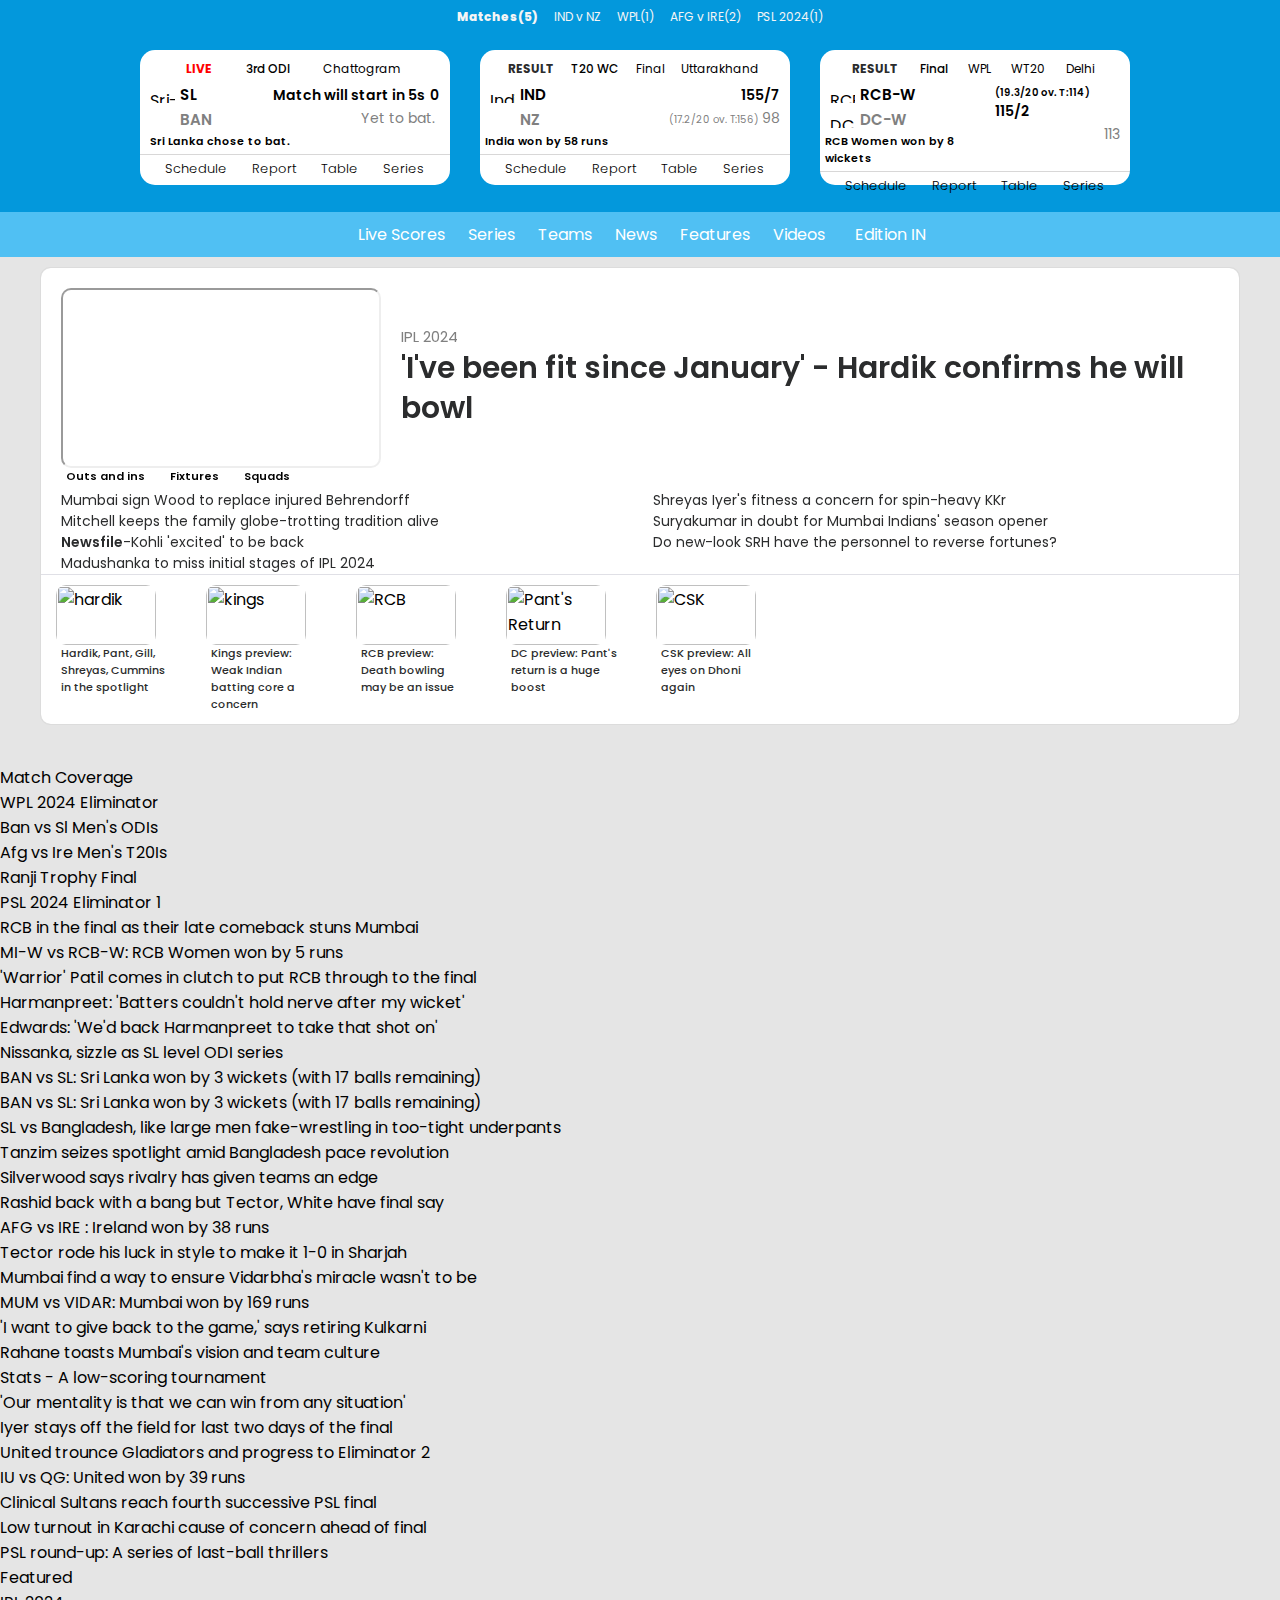
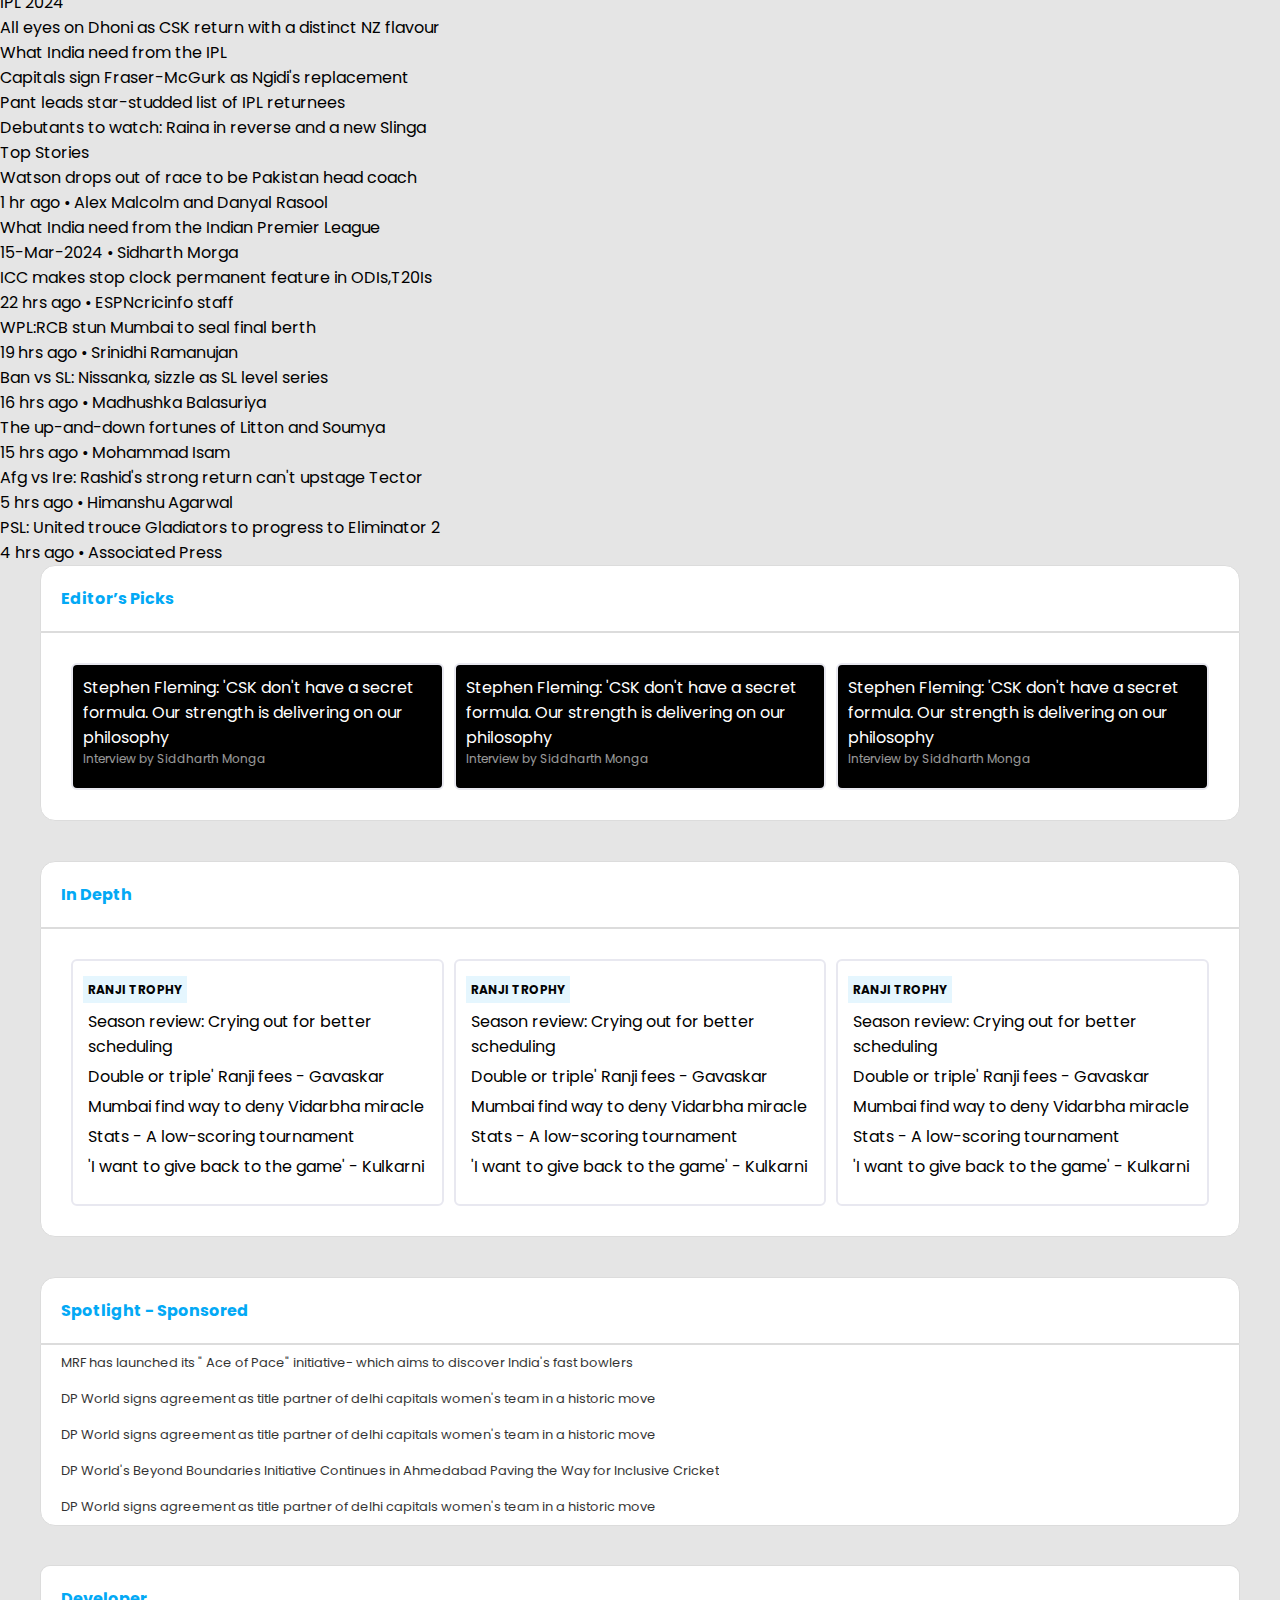
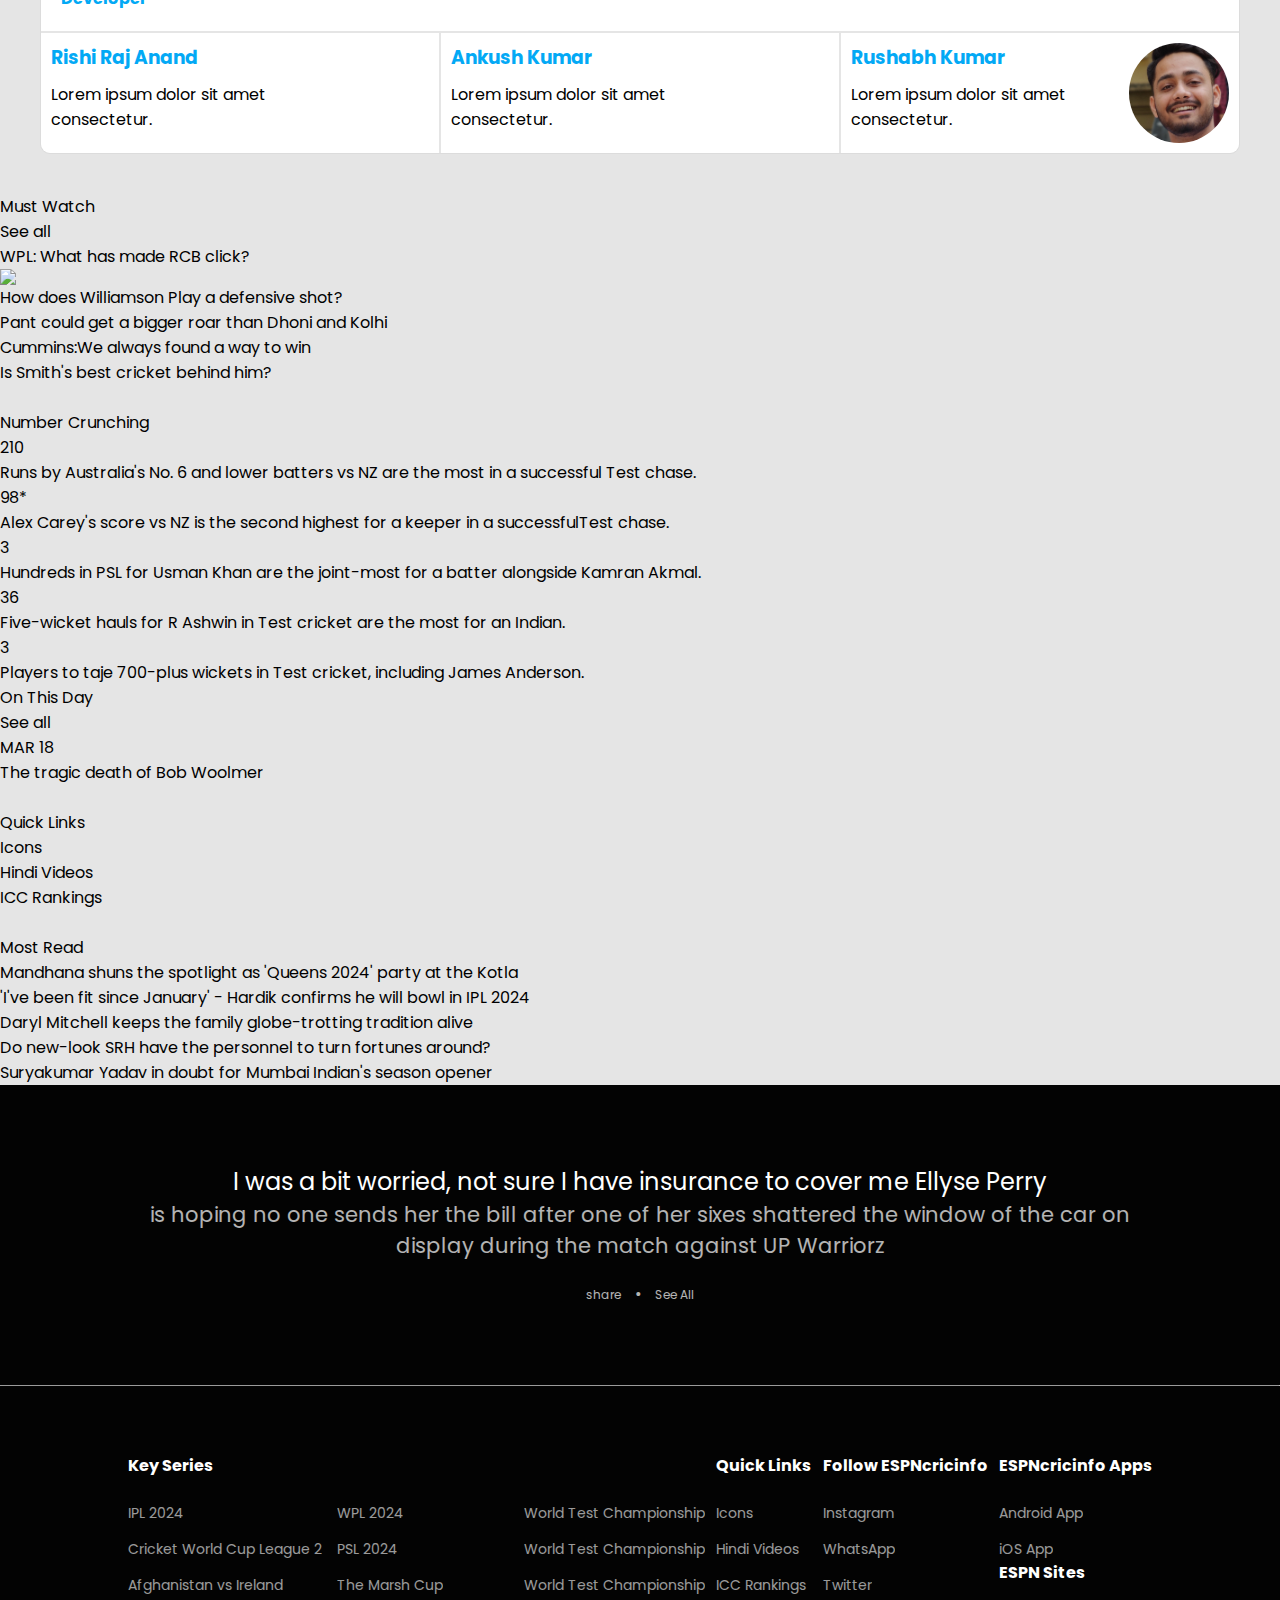
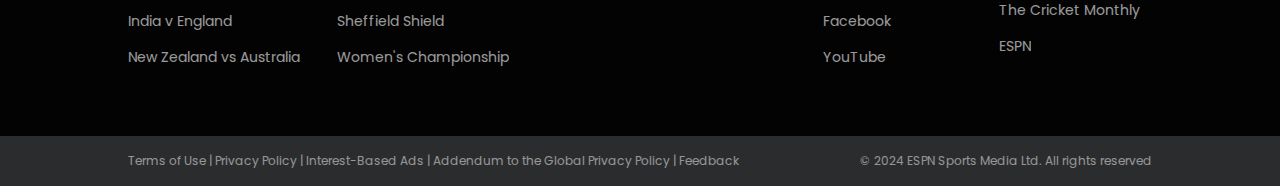
==== commit 1df6382d: "Update index.html" ====
--- a/index.html
+++ b/index.html
@@ -59,7 +59,7 @@
                         </div>
                         <div class="runs">
                             <div class="first-run">
-                                <p class="over-count" id="over-count">Match will start in 1s</p>
+                                <p class="over-count" id="over-count">Match will start in 5s</p>
                                 <p id="team-run">0</p>
                             </div>
                             <div class="second-run">
